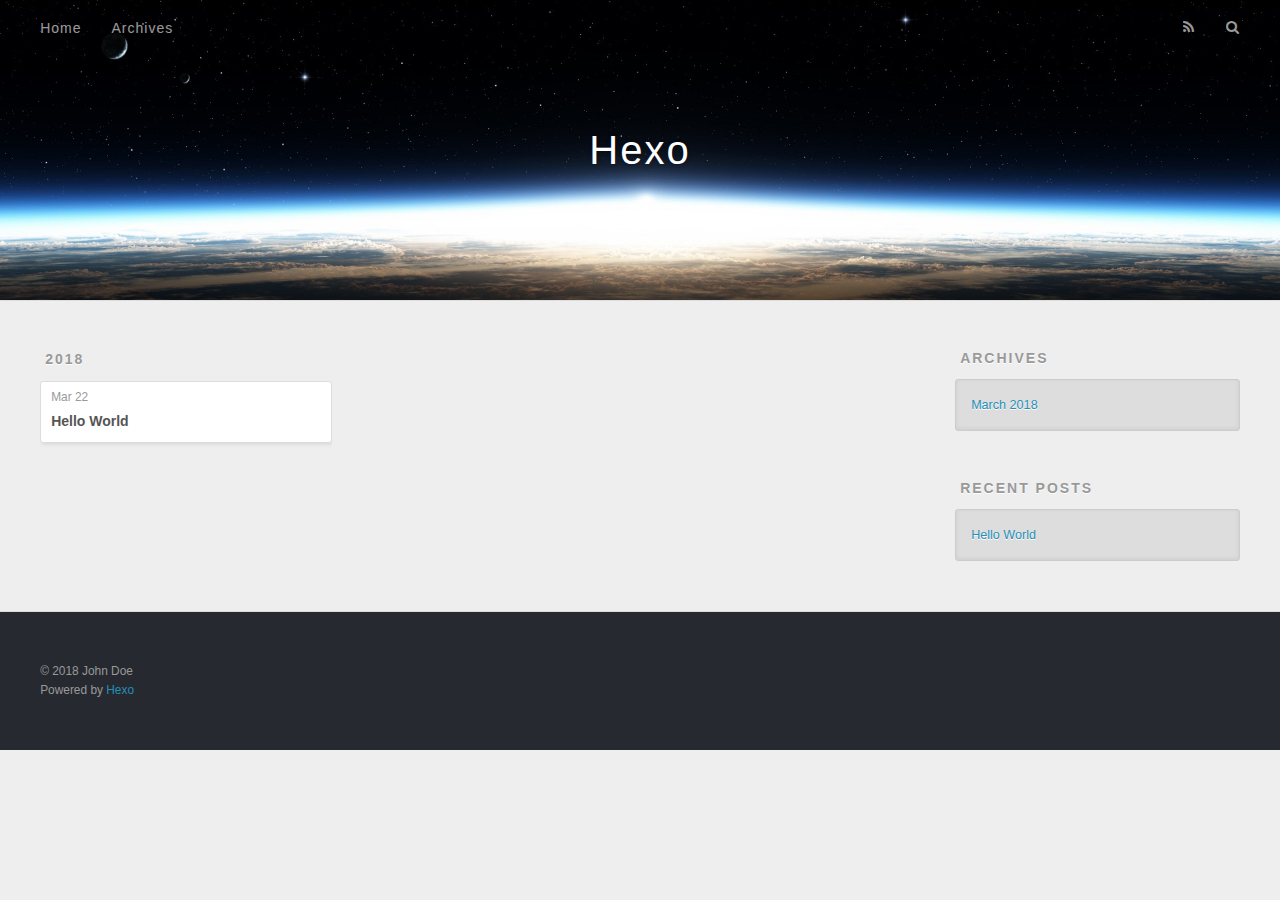
==== archives/index.html @ 66ad1764 "Site updated: 2018-03-22 21:27:44" ====
<!DOCTYPE html>
<html>
<head>
  <meta charset="utf-8">
  
  <title>Archives | Hexo</title>
  <meta name="viewport" content="width=device-width, initial-scale=1, maximum-scale=1">
  <meta property="og:type" content="website">
<meta property="og:title" content="Hexo">
<meta property="og:url" content="http://yoursite.com/archives/index.html">
<meta property="og:site_name" content="Hexo">
<meta name="twitter:card" content="summary">
<meta name="twitter:title" content="Hexo">
  
    <link rel="alternate" href="/atom.xml" title="Hexo" type="application/atom+xml">
  
  
    <link rel="icon" href="/favicon.png">
  
  
    <link href="//fonts.googleapis.com/css?family=Source+Code+Pro" rel="stylesheet" type="text/css">
  
  <link rel="stylesheet" href="/css/style.css">
  

</head>

<body>
  <div id="container">
    <div id="wrap">
      <header id="header">
  <div id="banner"></div>
  <div id="header-outer" class="outer">
    <div id="header-title" class="inner">
      <h1 id="logo-wrap">
        <a href="/" id="logo">Hexo</a>
      </h1>
      
    </div>
    <div id="header-inner" class="inner">
      <nav id="main-nav">
        <a id="main-nav-toggle" class="nav-icon"></a>
        
          <a class="main-nav-link" href="/">Home</a>
        
          <a class="main-nav-link" href="/archives">Archives</a>
        
      </nav>
      <nav id="sub-nav">
        
          <a id="nav-rss-link" class="nav-icon" href="/atom.xml" title="RSS Feed"></a>
        
        <a id="nav-search-btn" class="nav-icon" title="Search"></a>
      </nav>
      <div id="search-form-wrap">
        <form action="//google.com/search" method="get" accept-charset="UTF-8" class="search-form"><input type="search" name="q" class="search-form-input" placeholder="Search"><button type="submit" class="search-form-submit">&#xF002;</button><input type="hidden" name="sitesearch" value="http://yoursite.com"></form>
      </div>
    </div>
  </div>
</header>
      <div class="outer">
        <section id="main">
  
  
    
    
      
      
      <section class="archives-wrap">
        <div class="archive-year-wrap">
          <a href="/archives/2018" class="archive-year">2018</a>
        </div>
        <div class="archives">
    
    <article class="archive-article archive-type-post">
  <div class="archive-article-inner">
    <header class="archive-article-header">
      <a href="/2018/03/22/hello-world/" class="archive-article-date">
  <time datetime="2018-03-22T13:21:29.000Z" itemprop="datePublished">Mar 22</time>
</a>
      
  
    <h1 itemprop="name">
      <a class="archive-article-title" href="/2018/03/22/hello-world/">Hello World</a>
    </h1>
  

    </header>
  </div>
</article>
  
  
    </div></section>
  

</section>
        
          <aside id="sidebar">
  
    

  
    

  
    
  
    
  <div class="widget-wrap">
    <h3 class="widget-title">Archives</h3>
    <div class="widget">
      <ul class="archive-list"><li class="archive-list-item"><a class="archive-list-link" href="/archives/2018/03/">March 2018</a></li></ul>
    </div>
  </div>


  
    
  <div class="widget-wrap">
    <h3 class="widget-title">Recent Posts</h3>
    <div class="widget">
      <ul>
        
          <li>
            <a href="/2018/03/22/hello-world/">Hello World</a>
          </li>
        
      </ul>
    </div>
  </div>

  
</aside>
        
      </div>
      <footer id="footer">
  
  <div class="outer">
    <div id="footer-info" class="inner">
      &copy; 2018 John Doe<br>
      Powered by <a href="http://hexo.io/" target="_blank">Hexo</a>
    </div>
  </div>
</footer>
    </div>
    <nav id="mobile-nav">
  
    <a href="/" class="mobile-nav-link">Home</a>
  
    <a href="/archives" class="mobile-nav-link">Archives</a>
  
</nav>
    

<script src="//ajax.googleapis.com/ajax/libs/jquery/2.0.3/jquery.min.js"></script>


  <link rel="stylesheet" href="/fancybox/jquery.fancybox.css">
  <script src="/fancybox/jquery.fancybox.pack.js"></script>


<script src="/js/script.js"></script>

  </div>
</body>
</html>
---- css/style.css ----
body {
  width: 100%;
}
body:before,
body:after {
  content: "";
  display: table;
}
body:after {
  clear: both;
}
html,
body,
div,
span,
applet,
object,
iframe,
h1,
h2,
h3,
h4,
h5,
h6,
p,
blockquote,
pre,
a,
abbr,
acronym,
address,
big,
cite,
code,
del,
dfn,
em,
img,
ins,
kbd,
q,
s,
samp,
small,
strike,
strong,
sub,
sup,
tt,
var,
dl,
dt,
dd,
ol,
ul,
li,
fieldset,
form,
label,
legend,
table,
caption,
tbody,
tfoot,
thead,
tr,
th,
td {
  margin: 0;
  padding: 0;
  border: 0;
  outline: 0;
  font-weight: inherit;
  font-style: inherit;
  font-family: inherit;
  font-size: 100%;
  vertical-align: baseline;
}
body {
  line-height: 1;
  color: #000;
  background: #fff;
}
ol,
ul {
  list-style: none;
}
table {
  border-collapse: separate;
  border-spacing: 0;
  vertical-align: middle;
}
caption,
th,
td {
  text-align: left;
  font-weight: normal;
  vertical-align: middle;
}
a img {
  border: none;
}
input,
button {
  margin: 0;
  padding: 0;
}
input::-moz-focus-inner,
button::-moz-focus-inner {
  border: 0;
  padding: 0;
}
@font-face {
  font-family: FontAwesome;
  font-style: normal;
  font-weight: normal;
  src: url("fonts/fontawesome-webfont.eot?v=#4.0.3");
  src: url("fonts/fontawesome-webfont.eot?#iefix&v=#4.0.3") format("embedded-opentype"), url("fonts/fontawesome-webfont.woff?v=#4.0.3") format("woff"), url("fonts/fontawesome-webfont.ttf?v=#4.0.3") format("truetype"), url("fonts/fontawesome-webfont.svg#fontawesomeregular?v=#4.0.3") format("svg");
}
html,
body,
#container {
  height: 100%;
}
body {
  background: #eee;
  font: 14px "Helvetica Neue", Helvetica, Arial, sans-serif;
  -webkit-text-size-adjust: 100%;
}
.outer {
  max-width: 1220px;
  margin: 0 auto;
  padding: 0 20px;
}
.outer:before,
.outer:after {
  content: "";
  display: table;
}
.outer:after {
  clear: both;
}
.inner {
  display: inline;
  float: left;
  width: 98.33333333333333%;
  margin: 0 0.833333333333333%;
}
.left,
.alignleft {
  float: left;
}
.right,
.alignright {
  float: right;
}
.clear {
  clear: both;
}
#container {
  position: relative;
}
.mobile-nav-on {
  overflow: hidden;
}
#wrap {
  height: 100%;
  width: 100%;
  position: absolute;
  top: 0;
  left: 0;
  -webkit-transition: 0.2s ease-out;
  -moz-transition: 0.2s ease-out;
  -ms-transition: 0.2s ease-out;
  transition: 0.2s ease-out;
  z-index: 1;
  background: #eee;
}
.mobile-nav-on #wrap {
  left: 280px;
}
@media screen and (min-width: 768px) {
  #main {
    display: inline;
    float: left;
    width: 73.33333333333333%;
    margin: 0 0.833333333333333%;
  }
}
.article-date,
.article-category-link,
.archive-year,
.widget-title {
  text-decoration: none;
  text-transform: uppercase;
  letter-spacing: 2px;
  color: #999;
  margin-bottom: 1em;
  margin-left: 5px;
  line-height: 1em;
  text-shadow: 0 1px #fff;
  font-weight: bold;
}
.article-inner,
.archive-article-inner {
  background: #fff;
  -webkit-box-shadow: 1px 2px 3px #ddd;
  box-shadow: 1px 2px 3px #ddd;
  border: 1px solid #ddd;
  border-radius: 3px;
}
.article-entry h1,
.widget h1 {
  font-size: 2em;
}
.article-entry h2,
.widget h2 {
  font-size: 1.5em;
}
.article-entry h3,
.widget h3 {
  font-size: 1.3em;
}
.article-entry h4,
.widget h4 {
  font-size: 1.2em;
}
.article-entry h5,
.widget h5 {
  font-size: 1em;
}
.article-entry h6,
.widget h6 {
  font-size: 1em;
  color: #999;
}
.article-entry hr,
.widget hr {
  border: 1px dashed #ddd;
}
.article-entry strong,
.widget strong {
  font-weight: bold;
}
.article-entry em,
.widget em,
.article-entry cite,
.widget cite {
  font-style: italic;
}
.article-entry sup,
.widget sup,
.article-entry sub,
.widget sub {
  font-size: 0.75em;
  line-height: 0;
  position: relative;
  vertical-align: baseline;
}
.article-entry sup,
.widget sup {
  top: -0.5em;
}
.article-entry sub,
.widget sub {
  bottom: -0.2em;
}
.article-entry small,
.widget small {
  font-size: 0.85em;
}
.article-entry acronym,
.widget acronym,
.article-entry abbr,
.widget abbr {
  border-bottom: 1px dotted;
}
.article-entry ul,
.widget ul,
.article-entry ol,
.widget ol,
.article-entry dl,
.widget dl {
  margin: 0 20px;
  line-height: 1.6em;
}
.article-entry ul ul,
.widget ul ul,
.article-entry ol ul,
.widget ol ul,
.article-entry ul ol,
.widget ul ol,
.article-entry ol ol,
.widget ol ol {
  margin-top: 0;
  margin-bottom: 0;
}
.article-entry ul,
.widget ul {
  list-style: disc;
}
.article-entry ol,
.widget ol {
  list-style: decimal;
}
.article-entry dt,
.widget dt {
  font-weight: bold;
}
#header {
  height: 300px;
  position: relative;
  border-bottom: 1px solid #ddd;
}
#header:before,
#header:after {
  content: "";
  position: absolute;
  left: 0;
  right: 0;
  height: 40px;
}
#header:before {
  top: 0;
  background: -webkit-linear-gradient(rgba(0,0,0,0.2), transparent);
  background: -moz-linear-gradient(rgba(0,0,0,0.2), transparent);
  background: -ms-linear-gradient(rgba(0,0,0,0.2), transparent);
  background: linear-gradient(rgba(0,0,0,0.2), transparent);
}
#header:after {
  bottom: 0;
  background: -webkit-linear-gradient(transparent, rgba(0,0,0,0.2));
  background: -moz-linear-gradient(transparent, rgba(0,0,0,0.2));
  background: -ms-linear-gradient(transparent, rgba(0,0,0,0.2));
  background: linear-gradient(transparent, rgba(0,0,0,0.2));
}
#header-outer {
  height: 100%;
  position: relative;
}
#header-inner {
  position: relative;
  overflow: hidden;
}
#banner {
  position: absolute;
  top: 0;
  left: 0;
  width: 100%;
  height: 100%;
  background: url("images/banner.jpg") center #000;
  -webkit-background-size: cover;
  -moz-background-size: cover;
  background-size: cover;
  z-index: -1;
}
#header-title {
  text-align: center;
  height: 40px;
  position: absolute;
  top: 50%;
  left: 0;
  margin-top: -20px;
}
#logo,
#subtitle {
  text-decoration: none;
  color: #fff;
  font-weight: 300;
  text-shadow: 0 1px 4px rgba(0,0,0,0.3);
}
#logo {
  font-size: 40px;
  line-height: 40px;
  letter-spacing: 2px;
}
#subtitle {
  font-size: 16px;
  line-height: 16px;
  letter-spacing: 1px;
}
#subtitle-wrap {
  margin-top: 16px;
}
#main-nav {
  float: left;
  margin-left: -15px;
}
.nav-icon,
.main-nav-link {
  float: left;
  color: #fff;
  opacity: 0.6;
  text-decoration: none;
  text-shadow: 0 1px rgba(0,0,0,0.2);
  -webkit-transition: opacity 0.2s;
  -moz-transition: opacity 0.2s;
  -ms-transition: opacity 0.2s;
  transition: opacity 0.2s;
  display: block;
  padding: 20px 15px;
}
.nav-icon:hover,
.main-nav-link:hover {
  opacity: 1;
}
.nav-icon {
  font-family: FontAwesome;
  text-align: center;
  font-size: 14px;
  width: 14px;
  height: 14px;
  padding: 20px 15px;
  position: relative;
  cursor: pointer;
}
.main-nav-link {
  font-weight: 300;
  letter-spacing: 1px;
}
@media screen and (max-width: 479px) {
  .main-nav-link {
    display: none;
  }
}
#main-nav-toggle {
  display: none;
}
#main-nav-toggle:before {
  content: "\f0c9";
}
@media screen and (max-width: 479px) {
  #main-nav-toggle {
    display: block;
  }
}
#sub-nav {
  float: right;
  margin-right: -15px;
}
#nav-rss-link:before {
  content: "\f09e";
}
#nav-search-btn:before {
  content: "\f002";
}
#search-form-wrap {
  position: absolute;
  top: 15px;
  width: 150px;
  height: 30px;
  right: -150px;
  opacity: 0;
  -webkit-transition: 0.2s ease-out;
  -moz-transition: 0.2s ease-out;
  -ms-transition: 0.2s ease-out;
  transition: 0.2s ease-out;
}
#search-form-wrap.on {
  opacity: 1;
  right: 0;
}
@media screen and (max-width: 479px) {
  #search-form-wrap {
    width: 100%;
    right: -100%;
  }
}
.search-form {
  position: absolute;
  top: 0;
  left: 0;
  right: 0;
  background: #fff;
  padding: 5px 15px;
  border-radius: 15px;
  -webkit-box-shadow: 0 0 10px rgba(0,0,0,0.3);
  box-shadow: 0 0 10px rgba(0,0,0,0.3);
}
.search-form-input {
  border: none;
  background: none;
  color: #555;
  width: 100%;
  font: 13px "Helvetica Neue", Helvetica, Arial, sans-serif;
  outline: none;
}
.search-form-input::-webkit-search-results-decoration,
.search-form-input::-webkit-search-cancel-button {
  -webkit-appearance: none;
}
.search-form-submit {
  position: absolute;
  top: 50%;
  right: 10px;
  margin-top: -7px;
  font: 13px FontAwesome;
  border: none;
  background: none;
  color: #bbb;
  cursor: pointer;
}
.search-form-submit:hover,
.search-form-submit:focus {
  color: #777;
}
.article {
  margin: 50px 0;
}
.article-inner {
  overflow: hidden;
}
.article-meta:before,
.article-meta:after {
  content: "";
  display: table;
}
.article-meta:after {
  clear: both;
}
.article-date {
  float: left;
}
.article-category {
  float: left;
  line-height: 1em;
  color: #ccc;
  text-shadow: 0 1px #fff;
  margin-left: 8px;
}
.article-category:before {
  content: "\2022";
}
.article-category-link {
  margin: 0 12px 1em;
}
.article-header {
  padding: 20px 20px 0;
}
.article-title {
  text-decoration: none;
  font-size: 2em;
  font-weight: bold;
  color: #555;
  line-height: 1.1em;
  -webkit-transition: color 0.2s;
  -moz-transition: color 0.2s;
  -ms-transition: color 0.2s;
  transition: color 0.2s;
}
a.article-title:hover {
  color: #258fb8;
}
.article-entry {
  color: #555;
  padding: 0 20px;
}
.article-entry:before,
.article-entry:after {
  content: "";
  display: table;
}
.article-entry:after {
  clear: both;
}
.article-entry p,
.article-entry table {
  line-height: 1.6em;
  margin: 1.6em 0;
}
.article-entry h1,
.article-entry h2,
.article-entry h3,
.article-entry h4,
.article-entry h5,
.article-entry h6 {
  font-weight: bold;
}
.article-entry h1,
.article-entry h2,
.article-entry h3,
.article-entry h4,
.article-entry h5,
.article-entry h6 {
  line-height: 1.1em;
  margin: 1.1em 0;
}
.article-entry a {
  color: #258fb8;
  text-decoration: none;
}
.article-entry a:hover {
  text-decoration: underline;
}
.article-entry ul,
.article-entry ol,
.article-entry dl {
  margin-top: 1.6em;
  margin-bottom: 1.6em;
}
.article-entry img,
.article-entry video {
  max-width: 100%;
  height: auto;
  display: block;
  margin: auto;
}
.article-entry iframe {
  border: none;
}
.article-entry table {
  width: 100%;
  border-collapse: collapse;
  border-spacing: 0;
}
.article-entry th {
  font-weight: bold;
  border-bottom: 3px solid #ddd;
  padding-bottom: 0.5em;
}
.article-entry td {
  border-bottom: 1px solid #ddd;
  padding: 10px 0;
}
.article-entry blockquote {
  font-family: Georgia, "Times New Roman", serif;
  font-size: 1.4em;
  margin: 1.6em 20px;
  text-align: center;
}
.article-entry blockquote footer {
  font-size: 14px;
  margin: 1.6em 0;
  font-family: "Helvetica Neue", Helvetica, Arial, sans-serif;
}
.article-entry blockquote footer cite:before {
  content: "—";
  padding: 0 0.5em;
}
.article-entry .pullquote {
  text-align: left;
  width: 45%;
  margin: 0;
}
.article-entry .pullquote.left {
  margin-left: 0.5em;
  margin-right: 1em;
}
.article-entry .pullquote.right {
  margin-right: 0.5em;
  margin-left: 1em;
}
.article-entry .caption {
  color: #999;
  display: block;
  font-size: 0.9em;
  margin-top: 0.5em;
  position: relative;
  text-align: center;
}
.article-entry .video-container {
  position: relative;
  padding-top: 56.25%;
  height: 0;
  overflow: hidden;
}
.article-entry .video-container iframe,
.article-entry .video-container object,
.article-entry .video-container embed {
  position: absolute;
  top: 0;
  left: 0;
  width: 100%;
  height: 100%;
  margin-top: 0;
}
.article-more-link a {
  display: inline-block;
  line-height: 1em;
  padding: 6px 15px;
  border-radius: 15px;
  background: #eee;
  color: #999;
  text-shadow: 0 1px #fff;
  text-decoration: none;
}
.article-more-link a:hover {
  background: #258fb8;
  color: #fff;
  text-decoration: none;
  text-shadow: 0 1px #1e7293;
}
.article-footer {
  font-size: 0.85em;
  line-height: 1.6em;
  border-top: 1px solid #ddd;
  padding-top: 1.6em;
  margin: 0 20px 20px;
}
.article-footer:before,
.article-footer:after {
  content: "";
  display: table;
}
.article-footer:after {
  clear: both;
}
.article-footer a {
  color: #999;
  text-decoration: none;
}
.article-footer a:hover {
  color: #555;
}
.article-tag-list-item {
  float: left;
  margin-right: 10px;
}
.article-tag-list-link:before {
  content: "#";
}
.article-comment-link {
  float: right;
}
.article-comment-link:before {
  content: "\f075";
  font-family: FontAwesome;
  padding-right: 8px;
}
.article-share-link {
  cursor: pointer;
  float: right;
  margin-left: 20px;
}
.article-share-link:before {
  content: "\f064";
  font-family: FontAwesome;
  padding-right: 6px;
}
#article-nav {
  position: relative;
}
#article-nav:before,
#article-nav:after {
  content: "";
  display: table;
}
#article-nav:after {
  clear: both;
}
@media screen and (min-width: 768px) {
  #article-nav {
    margin: 50px 0;
  }
  #article-nav:before {
    width: 8px;
    height: 8px;
    position: absolute;
    top: 50%;
    left: 50%;
    margin-top: -4px;
    margin-left: -4px;
    content: "";
    border-radius: 50%;
    background: #ddd;
    -webkit-box-shadow: 0 1px 2px #fff;
    box-shadow: 0 1px 2px #fff;
  }
}
.article-nav-link-wrap {
  text-decoration: none;
  text-shadow: 0 1px #fff;
  color: #999;
  -webkit-box-sizing: border-box;
  -moz-box-sizing: border-box;
  box-sizing: border-box;
  margin-top: 50px;
  text-align: center;
  display: block;
}
.article-nav-link-wrap:hover {
  color: #555;
}
@media screen and (min-width: 768px) {
  .article-nav-link-wrap {
    width: 50%;
    margin-top: 0;
  }
}
@media screen and (min-width: 768px) {
  #article-nav-newer {
    float: left;
    text-align: right;
    padding-right: 20px;
  }
}
@media screen and (min-width: 768px) {
  #article-nav-older {
    float: right;
    text-align: left;
    padding-left: 20px;
  }
}
.article-nav-caption {
  text-transform: uppercase;
  letter-spacing: 2px;
  color: #ddd;
  line-height: 1em;
  font-weight: bold;
}
#article-nav-newer .article-nav-caption {
  margin-right: -2px;
}
.article-nav-title {
  font-size: 0.85em;
  line-height: 1.6em;
  margin-top: 0.5em;
}
.article-share-box {
  position: absolute;
  display: none;
  background: #fff;
  -webkit-box-shadow: 1px 2px 10px rgba(0,0,0,0.2);
  box-shadow: 1px 2px 10px rgba(0,0,0,0.2);
  border-radius: 3px;
  margin-left: -145px;
  overflow: hidden;
  z-index: 1;
}
.article-share-box.on {
  display: block;
}
.article-share-input {
  width: 100%;
  background: none;
  -webkit-box-sizing: border-box;
  -moz-box-sizing: border-box;
  box-sizing: border-box;
  font: 14px "Helvetica Neue", Helvetica, Arial, sans-serif;
  padding: 0 15px;
  color: #555;
  outline: none;
  border: 1px solid #ddd;
  border-radius: 3px 3px 0 0;
  height: 36px;
  line-height: 36px;
}
.article-share-links {
  background: #eee;
}
.article-share-links:before,
.article-share-links:after {
  content: "";
  display: table;
}
.article-share-links:after {
  clear: both;
}
.article-share-twitter,
.article-share-facebook,
.article-share-pinterest,
.article-share-google {
  width: 50px;
  height: 36px;
  display: block;
  float: left;
  position: relative;
  color: #999;
  text-shadow: 0 1px #fff;
}
.article-share-twitter:before,
.article-share-facebook:before,
.article-share-pinterest:before,
.article-share-google:before {
  font-size: 20px;
  font-family: FontAwesome;
  width: 20px;
  height: 20px;
  position: absolute;
  top: 50%;
  left: 50%;
  margin-top: -10px;
  margin-left: -10px;
  text-align: center;
}
.article-share-twitter:hover,
.article-share-facebook:hover,
.article-share-pinterest:hover,
.article-share-google:hover {
  color: #fff;
}
.article-share-twitter:before {
  content: "\f099";
}
.article-share-twitter:hover {
  background: #00aced;
  text-shadow: 0 1px #008abe;
}
.article-share-facebook:before {
  content: "\f09a";
}
.article-share-facebook:hover {
  background: #3b5998;
  text-shadow: 0 1px #2f477a;
}
.article-share-pinterest:before {
  content: "\f0d2";
}
.article-share-pinterest:hover {
  background: #cb2027;
  text-shadow: 0 1px #a21a1f;
}
.article-share-google:before {
  content: "\f0d5";
}
.article-share-google:hover {
  background: #dd4b39;
  text-shadow: 0 1px #be3221;
}
.article-gallery {
  background: #000;
  position: relative;
}
.article-gallery-photos {
  position: relative;
  overflow: hidden;
}
.article-gallery-img {
  display: none;
  max-width: 100%;
}
.article-gallery-img:first-child {
  display: block;
}
.article-gallery-img.loaded {
  position: absolute;
  display: block;
}
.article-gallery-img img {
  display: block;
  max-width: 100%;
  margin: 0 auto;
}
#comments {
  background: #fff;
  -webkit-box-shadow: 1px 2px 3px #ddd;
  box-shadow: 1px 2px 3px #ddd;
  padding: 20px;
  border: 1px solid #ddd;
  border-radius: 3px;
  margin: 50px 0;
}
#comments a {
  color: #258fb8;
}
.archives-wrap {
  margin: 50px 0;
}
.archives:before,
.archives:after {
  content: "";
  display: table;
}
.archives:after {
  clear: both;
}
.archive-year-wrap {
  margin-bottom: 1em;
}
.archives {
  -webkit-column-gap: 10px;
  -moz-column-gap: 10px;
  column-gap: 10px;
}
@media screen and (min-width: 480px) and (max-width: 767px) {
  .archives {
    -webkit-column-count: 2;
    -moz-column-count: 2;
    column-count: 2;
  }
}
@media screen and (min-width: 768px) {
  .archives {
    -webkit-column-count: 3;
    -moz-column-count: 3;
    column-count: 3;
  }
}
.archive-article {
  -webkit-column-break-inside: avoid;
  page-break-inside: avoid;
  overflow: hidden;
  break-inside: avoid-column;
}
.archive-article-inner {
  padding: 10px;
  margin-bottom: 15px;
}
.archive-article-title {
  text-decoration: none;
  font-weight: bold;
  color: #555;
  -webkit-transition: color 0.2s;
  -moz-transition: color 0.2s;
  -ms-transition: color 0.2s;
  transition: color 0.2s;
  line-height: 1.6em;
}
.archive-article-title:hover {
  color: #258fb8;
}
.archive-article-footer {
  margin-top: 1em;
}
.archive-article-date {
  color: #999;
  text-decoration: none;
  font-size: 0.85em;
  line-height: 1em;
  margin-bottom: 0.5em;
  display: block;
}
#page-nav {
  margin: 50px auto;
  background: #fff;
  -webkit-box-shadow: 1px 2px 3px #ddd;
  box-shadow: 1px 2px 3px #ddd;
  border: 1px solid #ddd;
  border-radius: 3px;
  text-align: center;
  color: #999;
  overflow: hidden;
}
#page-nav:before,
#page-nav:after {
  content: "";
  display: table;
}
#page-nav:after {
  clear: both;
}
#page-nav a,
#page-nav span {
  padding: 10px 20px;
  line-height: 1;
  height: 2ex;
}
#page-nav a {
  color: #999;
  text-decoration: none;
}
#page-nav a:hover {
  background: #999;
  color: #fff;
}
#page-nav .prev {
  float: left;
}
#page-nav .next {
  float: right;
}
#page-nav .page-number {
  display: inline-block;
}
@media screen and (max-width: 479px) {
  #page-nav .page-number {
    display: none;
  }
}
#page-nav .current {
  color: #555;
  font-weight: bold;
}
#page-nav .space {
  color: #ddd;
}
#footer {
  background: #262a30;
  padding: 50px 0;
  border-top: 1px solid #ddd;
  color: #999;
}
#footer a {
  color: #258fb8;
  text-decoration: none;
}
#footer a:hover {
  text-decoration: underline;
}
#footer-info {
  line-height: 1.6em;
  font-size: 0.85em;
}
.article-entry pre,
.article-entry .highlight {
  background: #2d2d2d;
  margin: 0 -20px;
  padding: 15px 20px;
  border-style: solid;
  border-color: #ddd;
  border-width: 1px 0;
  overflow: auto;
  color: #ccc;
  line-height: 22.400000000000002px;
}
.article-entry .highlight .gutter pre,
.article-entry .gist .gist-file .gist-data .line-numbers {
  color: #666;
  font-size: 0.85em;
}
.article-entry pre,
.article-entry code {
  font-family: "Source Code Pro", Consolas, Monaco, Menlo, Consolas, monospace;
}
.article-entry code {
  background: #eee;
  text-shadow: 0 1px #fff;
  padding: 0 0.3em;
}
.article-entry pre code {
  background: none;
  text-shadow: none;
  padding: 0;
}
.article-entry .highlight pre {
  border: none;
  margin: 0;
  padding: 0;
}
.article-entry .highlight table {
  margin: 0;
  width: auto;
}
.article-entry .highlight td {
  border: none;
  padding: 0;
}
.article-entry .highlight figcaption {
  font-size: 0.85em;
  color: #999;
  line-height: 1em;
  margin-bottom: 1em;
}
.article-entry .highlight figcaption:before,
.article-entry .highlight figcaption:after {
  content: "";
  display: table;
}
.article-entry .highlight figcaption:after {
  clear: both;
}
.article-entry .highlight figcaption a {
  float: right;
}
.article-entry .highlight .gutter pre {
  text-align: right;
  padding-right: 20px;
}
.article-entry .highlight .line {
  height: 22.400000000000002px;
}
.article-entry .highlight .line.marked {
  background: #515151;
}
.article-entry .gist {
  margin: 0 -20px;
  border-style: solid;
  border-color: #ddd;
  border-width: 1px 0;
  background: #2d2d2d;
  padding: 15px 20px 15px 0;
}
.article-entry .gist .gist-file {
  border: none;
  font-family: "Source Code Pro", Consolas, Monaco, Menlo, Consolas, monospace;
  margin: 0;
}
.article-entry .gist .gist-file .gist-data {
  background: none;
  border: none;
}
.article-entry .gist .gist-file .gist-data .line-numbers {
  background: none;
  border: none;
  padding: 0 20px 0 0;
}
.article-entry .gist .gist-file .gist-data .line-data {
  padding: 0 !important;
}
.article-entry .gist .gist-file .highlight {
  margin: 0;
  padding: 0;
  border: none;
}
.article-entry .gist .gist-file .gist-meta {
  background: #2d2d2d;
  color: #999;
  font: 0.85em "Helvetica Neue", Helvetica, Arial, sans-serif;
  text-shadow: 0 0;
  padding: 0;
  margin-top: 1em;
  margin-left: 20px;
}
.article-entry .gist .gist-file .gist-meta a {
  color: #258fb8;
  font-weight: normal;
}
.article-entry .gist .gist-file .gist-meta a:hover {
  text-decoration: underline;
}
pre .comment,
pre .title {
  color: #999;
}
pre .variable,
pre .attribute,
pre .tag,
pre .regexp,
pre .ruby .constant,
pre .xml .tag .title,
pre .xml .pi,
pre .xml .doctype,
pre .html .doctype,
pre .css .id,
pre .css .class,
pre .css .pseudo {
  color: #f2777a;
}
pre .number,
pre .preprocessor,
pre .built_in,
pre .literal,
pre .params,
pre .constant {
  color: #f99157;
}
pre .class,
pre .ruby .class .title,
pre .css .rules .attribute {
  color: #9c9;
}
pre .string,
pre .value,
pre .inheritance,
pre .header,
pre .ruby .symbol,
pre .xml .cdata {
  color: #9c9;
}
pre .css .hexcolor {
  color: #6cc;
}
pre .function,
pre .python .decorator,
pre .python .title,
pre .ruby .function .title,
pre .ruby .title .keyword,
pre .perl .sub,
pre .javascript .title,
pre .coffeescript .title {
  color: #69c;
}
pre .keyword,
pre .javascript .function {
  color: #c9c;
}
@media screen and (max-width: 479px) {
  #mobile-nav {
    position: absolute;
    top: 0;
    left: 0;
    width: 280px;
    height: 100%;
    background: #191919;
    border-right: 1px solid #fff;
  }
}
@media screen and (max-width: 479px) {
  .mobile-nav-link {
    display: block;
    color: #999;
    text-decoration: none;
    padding: 15px 20px;
    font-weight: bold;
  }
  .mobile-nav-link:hover {
    color: #fff;
  }
}
@media screen and (min-width: 768px) {
  #sidebar {
    display: inline;
    float: left;
    width: 23.333333333333332%;
    margin: 0 0.833333333333333%;
  }
}
.widget-wrap {
  margin: 50px 0;
}
.widget {
  color: #777;
  text-shadow: 0 1px #fff;
  background: #ddd;
  -webkit-box-shadow: 0 -1px 4px #ccc inset;
  box-shadow: 0 -1px 4px #ccc inset;
  border: 1px solid #ccc;
  padding: 15px;
  border-radius: 3px;
}
.widget a {
  color: #258fb8;
  text-decoration: none;
}
.widget a:hover {
  text-decoration: underline;
}
.widget ul ul,
.widget ol ul,
.widget dl ul,
.widget ul ol,
.widget ol ol,
.widget dl ol,
.widget ul dl,
.widget ol dl,
.widget dl dl {
  margin-left: 15px;
  list-style: disc;
}
.widget {
  line-height: 1.6em;
  word-wrap: break-word;
  font-size: 0.9em;
}
.widget ul,
.widget ol {
  list-style: none;
  margin: 0;
}
.widget ul ul,
.widget ol ul,
.widget ul ol,
.widget ol ol {
  margin: 0 20px;
}
.widget ul ul,
.widget ol ul {
  list-style: disc;
}
.widget ul ol,
.widget ol ol {
  list-style: decimal;
}
.category-list-count,
.tag-list-count,
.archive-list-count {
  padding-left: 5px;
  color: #999;
  font-size: 0.85em;
}
.category-list-count:before,
.tag-list-count:before,
.archive-list-count:before {
  content: "(";
}
.category-list-count:after,
.tag-list-count:after,
.archive-list-count:after {
  content: ")";
}
.tagcloud a {
  margin-right: 5px;
  display: inline-block;
}
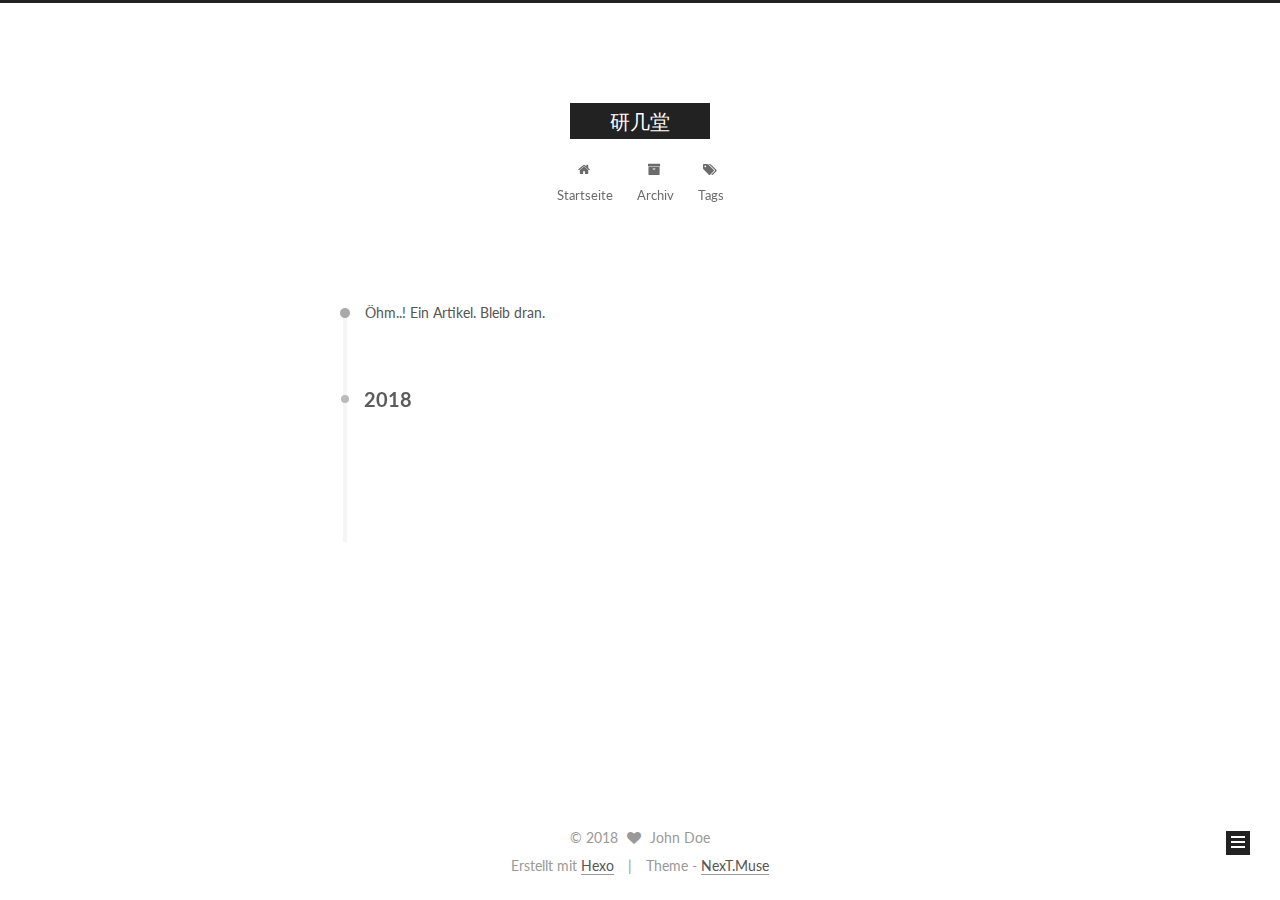
==== commit 1ae00656: "Site updated: 2018-03-23 16:45:57" ====
--- a/archives/index.html
+++ b/archives/index.html
@@ -1,166 +1,559 @@
 <!DOCTYPE html>
-<html>
+
+
+
+  
+
+
+<html class="theme-next muse use-motion" lang="">
 <head>
-  <meta charset="utf-8">
-  
-  <title>Archives | Hexo</title>
-  <meta name="viewport" content="width=device-width, initial-scale=1, maximum-scale=1">
-  <meta property="og:type" content="website">
-<meta property="og:title" content="Hexo">
+  <meta charset="UTF-8"/>
+<meta http-equiv="X-UA-Compatible" content="IE=edge" />
+<meta name="viewport" content="width=device-width, initial-scale=1, maximum-scale=1"/>
+<meta name="theme-color" content="#222">
+
+
+
+
+
+
+
+
+
+<meta http-equiv="Cache-Control" content="no-transform" />
+<meta http-equiv="Cache-Control" content="no-siteapp" />
+
+
+
+
+
+
+
+
+
+
+
+
+
+
+
+  
+  
+  <link href="/lib/fancybox/source/jquery.fancybox.css?v=2.1.5" rel="stylesheet" type="text/css" />
+
+
+
+
+  
+  
+  
+  
+
+  
+    
+    
+  
+
+  
+
+  
+
+  
+
+  
+
+  
+    
+    
+    <link href="//fonts.googleapis.com/css?family=Lato:300,300italic,400,400italic,700,700italic&subset=latin,latin-ext" rel="stylesheet" type="text/css">
+  
+
+
+
+
+
+
+<link href="/lib/font-awesome/css/font-awesome.min.css?v=4.6.2" rel="stylesheet" type="text/css" />
+
+<link href="/css/main.css?v=5.1.2" rel="stylesheet" type="text/css" />
+
+
+  <meta name="keywords" content="Hexo, NexT" />
+
+
+
+
+
+
+
+
+  <link rel="shortcut icon" type="image/x-icon" href="/favicon.ico?v=5.1.2" />
+
+
+
+
+
+
+<meta property="og:type" content="website">
+<meta property="og:title" content="研几堂">
 <meta property="og:url" content="http://yoursite.com/archives/index.html">
-<meta property="og:site_name" content="Hexo">
+<meta property="og:site_name" content="研几堂">
 <meta name="twitter:card" content="summary">
-<meta name="twitter:title" content="Hexo">
-  
-    <link rel="alternate" href="/atom.xml" title="Hexo" type="application/atom+xml">
-  
-  
-    <link rel="icon" href="/favicon.png">
-  
-  
-    <link href="//fonts.googleapis.com/css?family=Source+Code+Pro" rel="stylesheet" type="text/css">
-  
-  <link rel="stylesheet" href="/css/style.css">
-  
+<meta name="twitter:title" content="研几堂">
+
+
+
+<script type="text/javascript" id="hexo.configurations">
+  var NexT = window.NexT || {};
+  var CONFIG = {
+    root: '/',
+    scheme: 'Muse',
+    sidebar: {"position":"left","display":"post","offset":12,"offset_float":12,"b2t":false,"scrollpercent":false,"onmobile":false},
+    fancybox: true,
+    tabs: true,
+    motion: true,
+    duoshuo: {
+      userId: '0',
+      author: 'Author'
+    },
+    algolia: {
+      applicationID: '',
+      apiKey: '',
+      indexName: '',
+      hits: {"per_page":10},
+      labels: {"input_placeholder":"Search for Posts","hits_empty":"We didn't find any results for the search: ${query}","hits_stats":"${hits} results found in ${time} ms"}
+    }
+  };
+</script>
+
+
+
+  <link rel="canonical" href="http://yoursite.com/archives/"/>
+
+
+
+
+
+  <title>Archiv | 研几堂</title>
+  
+
+
+
+
+
+
+
+
+
+
+
+
+
 
 </head>
 
-<body>
-  <div id="container">
-    <div id="wrap">
-      <header id="header">
-  <div id="banner"></div>
-  <div id="header-outer" class="outer">
-    <div id="header-title" class="inner">
-      <h1 id="logo-wrap">
-        <a href="/" id="logo">Hexo</a>
-      </h1>
-      
+<body itemscope itemtype="http://schema.org/WebPage" lang="">
+
+  
+  
+    
+  
+
+  <div class="container sidebar-position-left  page-archive  ">
+    <div class="headband"></div>
+
+    <header id="header" class="header" itemscope itemtype="http://schema.org/WPHeader">
+      <div class="header-inner"><div class="site-brand-wrapper">
+  <div class="site-meta ">
+    
+
+    <div class="custom-logo-site-title">
+      <a href="/"  class="brand" rel="start">
+        <span class="logo-line-before"><i></i></span>
+        <span class="site-title">研几堂</span>
+        <span class="logo-line-after"><i></i></span>
+      </a>
     </div>
-    <div id="header-inner" class="inner">
-      <nav id="main-nav">
-        <a id="main-nav-toggle" class="nav-icon"></a>
-        
-          <a class="main-nav-link" href="/">Home</a>
-        
-          <a class="main-nav-link" href="/archives">Archives</a>
-        
-      </nav>
-      <nav id="sub-nav">
-        
-          <a id="nav-rss-link" class="nav-icon" href="/atom.xml" title="RSS Feed"></a>
-        
-        <a id="nav-search-btn" class="nav-icon" title="Search"></a>
-      </nav>
-      <div id="search-form-wrap">
-        <form action="//google.com/search" method="get" accept-charset="UTF-8" class="search-form"><input type="search" name="q" class="search-form-input" placeholder="Search"><button type="submit" class="search-form-submit">&#xF002;</button><input type="hidden" name="sitesearch" value="http://yoursite.com"></form>
+      
+        <p class="site-subtitle"></p>
+      
+  </div>
+
+  <div class="site-nav-toggle">
+    <button>
+      <span class="btn-bar"></span>
+      <span class="btn-bar"></span>
+      <span class="btn-bar"></span>
+    </button>
+  </div>
+</div>
+
+<nav class="site-nav">
+  
+
+  
+    <ul id="menu" class="menu">
+      
+        
+        <li class="menu-item menu-item-home">
+          <a href="/" rel="section">
+            
+              <i class="menu-item-icon fa fa-fw fa-home"></i> <br />
+            
+            Startseite
+          </a>
+        </li>
+      
+        
+        <li class="menu-item menu-item-archives">
+          <a href="/archives/" rel="section">
+            
+              <i class="menu-item-icon fa fa-fw fa-archive"></i> <br />
+            
+            Archiv
+          </a>
+        </li>
+      
+        
+        <li class="menu-item menu-item-tags">
+          <a href="/tags/" rel="section">
+            
+              <i class="menu-item-icon fa fa-fw fa-tags"></i> <br />
+            
+            Tags
+          </a>
+        </li>
+      
+
+      
+    </ul>
+  
+
+  
+</nav>
+
+
+
+ </div>
+    </header>
+
+    <main id="main" class="main">
+      <div class="main-inner">
+        <div class="content-wrap">
+          <div id="content" class="content">
+            
+
+  
+  
+  
+  <div class="post-block archive">
+    <div id="posts" class="posts-collapse">
+      <span class="archive-move-on"></span>
+
+      <span class="archive-page-counter">
+        
+        
+        
+          
+        
+        Öhm..! Ein Artikel. Bleib dran.
+      </span>
+
+      
+
+        
+        
+        
+
+        
+          
+          <div class="collection-title">
+            <h2 class="archive-year motion-element" id="archive-year-2018">2018</h2>
+          </div>
+        
+        
+
+        
+
+  <article class="post post-type-normal" itemscope itemtype="http://schema.org/Article">
+    <header class="post-header">
+
+      <h2 class="post-title">
+        
+            <a class="post-title-link" href="/2018/03/22/hello-world/" itemprop="url">
+              
+                <span itemprop="name">Hello World</span>
+              
+            </a>
+        
+      </h2>
+
+      <div class="post-meta">
+        <time class="post-time" itemprop="dateCreated"
+              datetime="2018-03-22T21:21:29+08:00"
+              content="2018-03-22" >
+          03-22
+        </time>
       </div>
+
+    </header>
+  </article>
+
+
+
+      
+
     </div>
   </div>
-</header>
-      <div class="outer">
-        <section id="main">
-  
-  
-    
-    
-      
-      
-      <section class="archives-wrap">
-        <div class="archive-year-wrap">
-          <a href="/archives/2018" class="archive-year">2018</a>
+  
+  
+  
+
+  
+
+
+
+          </div>
+          
+
+
+          
+
         </div>
-        <div class="archives">
-    
-    <article class="archive-article archive-type-post">
-  <div class="archive-article-inner">
-    <header class="archive-article-header">
-      <a href="/2018/03/22/hello-world/" class="archive-article-date">
-  <time datetime="2018-03-22T13:21:29.000Z" itemprop="datePublished">Mar 22</time>
-</a>
-      
-  
-    <h1 itemprop="name">
-      <a class="archive-article-title" href="/2018/03/22/hello-world/">Hello World</a>
-    </h1>
-  
-
-    </header>
-  </div>
-</article>
-  
-  
-    </div></section>
-  
-
-</section>
-        
-          <aside id="sidebar">
-  
-    
-
-  
-    
-
-  
-    
-  
-    
-  <div class="widget-wrap">
-    <h3 class="widget-title">Archives</h3>
-    <div class="widget">
-      <ul class="archive-list"><li class="archive-list-item"><a class="archive-list-link" href="/archives/2018/03/">March 2018</a></li></ul>
+        
+          
+  
+  <div class="sidebar-toggle">
+    <div class="sidebar-toggle-line-wrap">
+      <span class="sidebar-toggle-line sidebar-toggle-line-first"></span>
+      <span class="sidebar-toggle-line sidebar-toggle-line-middle"></span>
+      <span class="sidebar-toggle-line sidebar-toggle-line-last"></span>
     </div>
   </div>
 
-
-  
-    
-  <div class="widget-wrap">
-    <h3 class="widget-title">Recent Posts</h3>
-    <div class="widget">
-      <ul>
-        
-          <li>
-            <a href="/2018/03/22/hello-world/">Hello World</a>
-          </li>
-        
-      </ul>
+  <aside id="sidebar" class="sidebar">
+    
+    <div class="sidebar-inner">
+
+      
+
+      
+
+      <section class="site-overview sidebar-panel sidebar-panel-active">
+        <div class="site-author motion-element" itemprop="author" itemscope itemtype="http://schema.org/Person">
+          <img class="site-author-image" itemprop="image"
+               src="/images/avatar.gif"
+               alt="John Doe" />
+          <p class="site-author-name" itemprop="name">John Doe</p>
+           
+              <p class="site-description motion-element" itemprop="description"></p>
+          
+        </div>
+        <nav class="site-state motion-element">
+
+          
+            <div class="site-state-item site-state-posts">
+              <a href="/archives/">
+                <span class="site-state-item-count">1</span>
+                <span class="site-state-item-name">Artikel</span>
+              </a>
+            </div>
+          
+
+          
+
+          
+
+        </nav>
+
+        
+
+        <div class="links-of-author motion-element">
+          
+        </div>
+
+        
+        
+
+        
+        
+
+        
+
+
+      </section>
+
+      
+
+      
+
     </div>
+  </aside>
+
+
+        
+      </div>
+    </main>
+
+    <footer id="footer" class="footer">
+      <div class="footer-inner">
+        <div class="copyright" >
+  
+  &copy; 
+  <span itemprop="copyrightYear">2018</span>
+  <span class="with-love">
+    <i class="fa fa-heart"></i>
+  </span>
+  <span class="author" itemprop="copyrightHolder">John Doe</span>
+</div>
+
+
+<div class="powered-by">
+  Erstellt mit  <a class="theme-link" href="https://hexo.io">Hexo</a>
+</div>
+
+<div class="theme-info">
+  Theme -
+  <a class="theme-link" href="https://github.com/iissnan/hexo-theme-next">
+    NexT.Muse
+  </a>
+</div>
+
+
+        
+
+        
+      </div>
+    </footer>
+
+    
+      <div class="back-to-top">
+        <i class="fa fa-arrow-up"></i>
+        
+      </div>
+    
+
   </div>
 
   
-</aside>
-        
-      </div>
-      <footer id="footer">
-  
-  <div class="outer">
-    <div id="footer-info" class="inner">
-      &copy; 2018 John Doe<br>
-      Powered by <a href="http://hexo.io/" target="_blank">Hexo</a>
-    </div>
-  </div>
-</footer>
-    </div>
-    <nav id="mobile-nav">
-  
-    <a href="/" class="mobile-nav-link">Home</a>
-  
-    <a href="/archives" class="mobile-nav-link">Archives</a>
-  
-</nav>
-    
-
-<script src="//ajax.googleapis.com/ajax/libs/jquery/2.0.3/jquery.min.js"></script>
-
-
-  <link rel="stylesheet" href="/fancybox/jquery.fancybox.css">
-  <script src="/fancybox/jquery.fancybox.pack.js"></script>
-
-
-<script src="/js/script.js"></script>
-
-  </div>
+
+<script type="text/javascript">
+  if (Object.prototype.toString.call(window.Promise) !== '[object Function]') {
+    window.Promise = null;
+  }
+</script>
+
+
+
+
+
+
+
+
+
+  
+
+
+
+
+
+
+
+
+
+
+
+
+  
+  <script type="text/javascript" src="/lib/jquery/index.js?v=2.1.3"></script>
+
+  
+  <script type="text/javascript" src="/lib/fastclick/lib/fastclick.min.js?v=1.0.6"></script>
+
+  
+  <script type="text/javascript" src="/lib/jquery_lazyload/jquery.lazyload.js?v=1.9.7"></script>
+
+  
+  <script type="text/javascript" src="/lib/velocity/velocity.min.js?v=1.2.1"></script>
+
+  
+  <script type="text/javascript" src="/lib/velocity/velocity.ui.min.js?v=1.2.1"></script>
+
+  
+  <script type="text/javascript" src="/lib/fancybox/source/jquery.fancybox.pack.js?v=2.1.5"></script>
+
+
+  
+
+
+  <script type="text/javascript" src="/js/src/utils.js?v=5.1.2"></script>
+
+  <script type="text/javascript" src="/js/src/motion.js?v=5.1.2"></script>
+
+
+
+  
+  
+
+  
+  
+    <script type="text/javascript" id="motion.page.archive">
+      $('.archive-year').velocity('transition.slideLeftIn');
+    </script>
+  
+
+
+  
+
+
+  <script type="text/javascript" src="/js/src/bootstrap.js?v=5.1.2"></script>
+
+
+
+  
+
+
+  
+
+
+
+
+	
+
+
+
+
+
+  
+
+
+
+
+
+  
+
+
+
+
+
+
+  
+
+
+
+
+
+  
+
+  
+
+  
+
+  
+
+  
+
+  
+
 </body>
-</html>+</html>
--- a/css/main.css
+++ b/css/main.css
@@ -0,0 +1,2648 @@
+/* normalize.css v3.0.2 | MIT License | git.io/normalize */
+html {
+  font-family: sans-serif; /* 1 */
+  -ms-text-size-adjust: 100%; /* 2 */
+  -webkit-text-size-adjust: 100%; /* 2 */
+}
+body {
+  margin: 0;
+}
+article,
+aside,
+details,
+figcaption,
+figure,
+footer,
+header,
+hgroup,
+main,
+menu,
+nav,
+section,
+summary {
+  display: block;
+}
+audio,
+canvas,
+progress,
+video {
+  display: inline-block; /* 1 */
+  vertical-align: baseline; /* 2 */
+}
+audio:not([controls]) {
+  display: none;
+  height: 0;
+}
+[hidden],
+template {
+  display: none;
+}
+a {
+  background-color: transparent;
+}
+a:active,
+a:hover {
+  outline: 0;
+}
+abbr[title] {
+  border-bottom: 1px dotted;
+}
+b,
+strong {
+  font-weight: bold;
+}
+dfn {
+  font-style: italic;
+}
+h1 {
+  font-size: 2em;
+  margin: 0.67em 0;
+}
+mark {
+  background: #ff0;
+  color: #000;
+}
+small {
+  font-size: 80%;
+}
+sub,
+sup {
+  font-size: 75%;
+  line-height: 0;
+  position: relative;
+  vertical-align: baseline;
+}
+sup {
+  top: -0.5em;
+}
+sub {
+  bottom: -0.25em;
+}
+img {
+  border: 0;
+}
+svg:not(:root) {
+  overflow: hidden;
+}
+figure {
+  margin: 1em 40px;
+}
+hr {
+  -moz-box-sizing: content-box;
+  box-sizing: content-box;
+  height: 0;
+}
+pre {
+  overflow: auto;
+}
+code,
+kbd,
+pre,
+samp {
+  font-family: monospace, monospace;
+  font-size: 1em;
+}
+button,
+input,
+optgroup,
+select,
+textarea {
+  color: inherit; /* 1 */
+  font: inherit; /* 2 */
+  margin: 0; /* 3 */
+}
+button {
+  overflow: visible;
+}
+button,
+select {
+  text-transform: none;
+}
+button,
+html input[type="button"],
+input[type="reset"],
+input[type="submit"] {
+  -webkit-appearance: button; /* 2 */
+  cursor: pointer; /* 3 */
+}
+button[disabled],
+html input[disabled] {
+  cursor: default;
+}
+button::-moz-focus-inner,
+input::-moz-focus-inner {
+  border: 0;
+  padding: 0;
+}
+input {
+  line-height: normal;
+}
+input[type="checkbox"],
+input[type="radio"] {
+  box-sizing: border-box; /* 1 */
+  padding: 0; /* 2 */
+}
+input[type="number"]::-webkit-inner-spin-button,
+input[type="number"]::-webkit-outer-spin-button {
+  height: auto;
+}
+input[type="search"] {
+  -webkit-appearance: textfield; /* 1 */
+  -moz-box-sizing: content-box;
+  -webkit-box-sizing: content-box; /* 2 */
+  box-sizing: content-box;
+}
+input[type="search"]::-webkit-search-cancel-button,
+input[type="search"]::-webkit-search-decoration {
+  -webkit-appearance: none;
+}
+fieldset {
+  border: 1px solid #c0c0c0;
+  margin: 0 2px;
+  padding: 0.35em 0.625em 0.75em;
+}
+legend {
+  border: 0; /* 1 */
+  padding: 0; /* 2 */
+}
+textarea {
+  overflow: auto;
+}
+optgroup {
+  font-weight: bold;
+}
+table {
+  border-collapse: collapse;
+  border-spacing: 0;
+}
+td,
+th {
+  padding: 0;
+}
+::selection {
+  background: #262a30;
+  color: #fff;
+}
+body {
+  position: relative;
+  font-family: 'Lato', "PingFang SC", "Microsoft YaHei", sans-serif;
+  font-size: 14px;
+  line-height: 2;
+  color: #555;
+  background: #fff;
+}
+@media (max-width: 767px) {
+  body {
+    padding-right: 0 !important;
+  }
+}
+@media (min-width: 768px) and (max-width: 991px) {
+  body {
+    padding-right: 0 !important;
+  }
+}
+@media (min-width: 1600px) {
+  body {
+    font-size: 16px;
+  }
+}
+h1,
+h2,
+h3,
+h4,
+h5,
+h6 {
+  margin: 0;
+  padding: 0;
+  font-weight: bold;
+  line-height: 1.5;
+  font-family: 'Lato', "PingFang SC", "Microsoft YaHei", sans-serif;
+}
+h2,
+h3,
+h4,
+h5,
+h6 {
+  margin: 20px 0 15px;
+}
+h1 {
+  font-size: 22px;
+}
+@media (max-width: 767px) {
+  h1 {
+    font-size: 18px;
+  }
+}
+h2 {
+  font-size: 20px;
+}
+@media (max-width: 767px) {
+  h2 {
+    font-size: 16px;
+  }
+}
+h3 {
+  font-size: 18px;
+}
+@media (max-width: 767px) {
+  h3 {
+    font-size: 14px;
+  }
+}
+h4 {
+  font-size: 16px;
+}
+@media (max-width: 767px) {
+  h4 {
+    font-size: 12px;
+  }
+}
+h5 {
+  font-size: 14px;
+}
+@media (max-width: 767px) {
+  h5 {
+    font-size: 10px;
+  }
+}
+h6 {
+  font-size: 12px;
+}
+@media (max-width: 767px) {
+  h6 {
+    font-size: 8px;
+  }
+}
+p {
+  margin: 0 0 20px 0;
+}
+a {
+  color: #555;
+  text-decoration: none;
+  border-bottom: 1px solid #999;
+  word-wrap: break-word;
+}
+a:hover {
+  color: #222;
+  border-bottom-color: #222;
+}
+blockquote {
+  margin: 0;
+  padding: 0;
+}
+img {
+  display: block;
+  margin: auto;
+  max-width: 100%;
+  height: auto;
+}
+hr {
+  margin: 40px 0;
+  height: 3px;
+  border: none;
+  background-color: #ddd;
+  background-image: repeating-linear-gradient(-45deg, #fff, #fff 4px, transparent 4px, transparent 8px);
+}
+blockquote {
+  padding: 0 15px;
+  color: #666;
+  border-left: 4px solid #ddd;
+}
+blockquote cite::before {
+  content: "-";
+  padding: 0 5px;
+}
+dt {
+  font-weight: 700;
+}
+dd {
+  margin: 0;
+  padding: 0;
+}
+.text-left {
+  text-align: left;
+}
+.text-center {
+  text-align: center;
+}
+.text-right {
+  text-align: right;
+}
+.text-justify {
+  text-align: justify;
+}
+.text-nowrap {
+  white-space: nowrap;
+}
+.text-lowercase {
+  text-transform: lowercase;
+}
+.text-uppercase {
+  text-transform: uppercase;
+}
+.text-capitalize {
+  text-transform: capitalize;
+}
+.center-block {
+  display: block;
+  margin-left: auto;
+  margin-right: auto;
+}
+.clearfix:before,
+.clearfix:after {
+  content: " ";
+  display: table;
+}
+.clearfix:after {
+  clear: both;
+}
+.pullquote {
+  width: 45%;
+}
+.pullquote.left {
+  float: left;
+  margin-left: 5px;
+  margin-right: 10px;
+}
+.pullquote.right {
+  float: right;
+  margin-left: 10px;
+  margin-right: 5px;
+}
+.affix.affix.affix {
+  position: fixed;
+}
+.translation {
+  margin-top: -20px;
+  font-size: 14px;
+  color: #999;
+}
+.scrollbar-measure {
+  width: 100px;
+  height: 100px;
+  overflow: scroll;
+  position: absolute;
+  top: -9999px;
+}
+.use-motion .motion-element {
+  opacity: 0;
+}
+table {
+  margin: 20px 0;
+  width: 100%;
+  border-collapse: collapse;
+  border-spacing: 0;
+  border: 1px solid #ddd;
+  font-size: 14px;
+  table-layout: fixed;
+  word-wrap: break-all;
+}
+table>tbody>tr:nth-of-type(odd) {
+  background-color: #f9f9f9;
+}
+table>tbody>tr:hover {
+  background-color: #f5f5f5;
+}
+caption,
+th,
+td {
+  padding: 8px;
+  text-align: left;
+  vertical-align: middle;
+  font-weight: normal;
+}
+th,
+td {
+  border-bottom: 3px solid #ddd;
+  border-right: 1px solid #eee;
+}
+th {
+  padding-bottom: 10px;
+  font-weight: 700;
+}
+td {
+  border-bottom-width: 1px;
+}
+html,
+body {
+  height: 100%;
+}
+.container {
+  position: relative;
+  min-height: 100%;
+}
+.header-inner {
+  margin: 0 auto;
+  padding: 100px 0 70px;
+  width: 700px;
+}
+@media (min-width: 1600px) {
+  .container .header-inner {
+    width: 900px;
+  }
+}
+.main {
+  padding-bottom: 150px;
+}
+.main-inner {
+  margin: 0 auto;
+  width: 700px;
+}
+@media (min-width: 1600px) {
+  .container .main-inner {
+    width: 900px;
+  }
+}
+.footer {
+  position: absolute;
+  left: 0;
+  bottom: 0;
+  width: 100%;
+  min-height: 50px;
+}
+.footer-inner {
+  box-sizing: border-box;
+  margin: 20px auto;
+  width: 700px;
+}
+@media (min-width: 1600px) {
+  .container .footer-inner {
+    width: 900px;
+  }
+}
+pre,
+.highlight {
+  overflow: auto;
+  margin: 20px 0;
+  padding: 0;
+  font-size: 13px;
+  color: #4d4d4c;
+  background: #f7f7f7;
+  line-height: 1.6;
+}
+pre,
+code {
+  font-family: consolas, Menlo, "PingFang SC", "Microsoft YaHei", monospace;
+}
+code {
+  padding: 2px 4px;
+  word-wrap: break-word;
+  color: #555;
+  background: #eee;
+  border-radius: 3px;
+  font-size: 13px;
+}
+pre code {
+  padding: 0;
+  color: #4d4d4c;
+  background: none;
+  text-shadow: none;
+}
+.highlight {
+  border-radius: 1px;
+}
+.highlight pre {
+  border: none;
+  margin: 0;
+  padding: 10px 0;
+}
+.highlight table {
+  margin: 0;
+  width: auto;
+  border: none;
+}
+.highlight td {
+  border: none;
+  padding: 0;
+}
+.highlight figcaption {
+  font-size: 1em;
+  color: #4d4d4c;
+  line-height: 1em;
+  margin-bottom: 1em;
+}
+.highlight figcaption:before,
+.highlight figcaption:after {
+  content: " ";
+  display: table;
+}
+.highlight figcaption:after {
+  clear: both;
+}
+.highlight figcaption a {
+  float: right;
+  color: #4d4d4c;
+}
+.highlight figcaption a:hover {
+  border-bottom-color: #4d4d4c;
+}
+.highlight .gutter pre {
+  padding-left: 10px;
+  padding-right: 10px;
+  color: #869194;
+  text-align: right;
+  background-color: #eff2f3;
+}
+.highlight .code pre {
+  width: 100%;
+  padding-left: 10px;
+  padding-right: 10px;
+  background-color: #f7f7f7;
+}
+.highlight .line {
+  height: 20px;
+}
+.gutter {
+  -webkit-user-select: none;
+  -moz-user-select: none;
+  -ms-user-select: none;
+  user-select: none;
+}
+.gist table {
+  width: auto;
+}
+.gist table td {
+  border: none;
+}
+pre .deletion {
+  background: #fdd;
+}
+pre .addition {
+  background: #dfd;
+}
+pre .meta {
+  color: #8959a8;
+}
+pre .comment {
+  color: #8e908c;
+}
+pre .variable,
+pre .attribute,
+pre .tag,
+pre .regexp,
+pre .ruby .constant,
+pre .xml .tag .title,
+pre .xml .pi,
+pre .xml .doctype,
+pre .html .doctype,
+pre .css .id,
+pre .css .class,
+pre .css .pseudo {
+  color: #c82829;
+}
+pre .number,
+pre .preprocessor,
+pre .built_in,
+pre .literal,
+pre .params,
+pre .constant,
+pre .command {
+  color: #f5871f;
+}
+pre .ruby .class .title,
+pre .css .rules .attribute,
+pre .string,
+pre .value,
+pre .inheritance,
+pre .header,
+pre .ruby .symbol,
+pre .xml .cdata,
+pre .special,
+pre .number,
+pre .formula {
+  color: #718c00;
+}
+pre .title,
+pre .css .hexcolor {
+  color: #3e999f;
+}
+pre .function,
+pre .python .decorator,
+pre .python .title,
+pre .ruby .function .title,
+pre .ruby .title .keyword,
+pre .perl .sub,
+pre .javascript .title,
+pre .coffeescript .title {
+  color: #4271ae;
+}
+pre .keyword,
+pre .javascript .function {
+  color: #8959a8;
+}
+.full-image.full-image.full-image {
+  border: none;
+  max-width: 100%;
+  width: auto;
+  margin: 20px auto;
+}
+@media (min-width: 992px) {
+  .full-image.full-image.full-image {
+    max-width: none;
+    width: 110%;
+    margin: 25px -5%;
+  }
+}
+.blockquote-center,
+.page-home .post-type-quote blockquote,
+.page-post-detail .post-type-quote blockquote {
+  position: relative;
+  margin: 40px 0;
+  padding: 0;
+  border-left: none;
+  text-align: center;
+}
+.blockquote-center::before,
+.page-home .post-type-quote blockquote::before,
+.page-post-detail .post-type-quote blockquote::before,
+.blockquote-center::after,
+.page-home .post-type-quote blockquote::after,
+.page-post-detail .post-type-quote blockquote::after {
+  position: absolute;
+  content: ' ';
+  display: block;
+  width: 100%;
+  height: 24px;
+  opacity: 0.2;
+  background-repeat: no-repeat;
+  background-position: 0 -6px;
+  background-size: 22px 22px;
+}
+.blockquote-center::before,
+.page-home .post-type-quote blockquote::before,
+.page-post-detail .post-type-quote blockquote::before {
+  top: -20px;
+  background-image: url("../images/quote-l.svg");
+  border-top: 1px solid #ccc;
+}
+.blockquote-center::after,
+.page-home .post-type-quote blockquote::after,
+.page-post-detail .post-type-quote blockquote::after {
+  bottom: -20px;
+  background-image: url("../images/quote-r.svg");
+  border-bottom: 1px solid #ccc;
+  background-position: 100% 8px;
+}
+.blockquote-center p,
+.page-home .post-type-quote blockquote p,
+.page-post-detail .post-type-quote blockquote p,
+.blockquote-center div,
+.page-home .post-type-quote blockquote div,
+.page-post-detail .post-type-quote blockquote div {
+  text-align: center;
+}
+.post .post-body .group-picture img {
+  box-sizing: border-box;
+  padding: 0 3px;
+  border: none;
+}
+.post .group-picture-row {
+  overflow: hidden;
+  margin-top: 6px;
+}
+.post .group-picture-row:first-child {
+  margin-top: 0;
+}
+.post .group-picture-column {
+  float: left;
+}
+.page-post-detail .post-body .group-picture-column {
+  float: none;
+  margin-top: 10px;
+  width: auto !important;
+}
+.page-post-detail .post-body .group-picture-column img {
+  margin: 0 auto;
+}
+.page-archive .group-picture-container {
+  overflow: hidden;
+}
+.page-archive .group-picture-row {
+  float: left;
+}
+.page-archive .group-picture-row:first-child {
+  margin-top: 6px;
+}
+.page-archive .group-picture-column {
+  max-width: 150px;
+  max-height: 150px;
+}
+.post-body .note {
+  position: relative;
+  padding: 15px;
+  margin-bottom: 20px;
+  border: 1px solid #eee;
+  border-left-width: 5px;
+  border-radius: 3px;
+}
+.post-body .note h2,
+.post-body .note h3,
+.post-body .note h4,
+.post-body .note h5,
+.post-body .note h6 {
+  margin-top: 0;
+  margin-bottom: 0;
+  border-bottom: initial;
+  padding-top: 0 !important;
+}
+.post-body .note p:first-child,
+.post-body .note ul:first-child,
+.post-body .note ol:first-child,
+.post-body .note table:first-child,
+.post-body .note pre:first-child,
+.post-body .note blockquote:first-child {
+  margin-top: 0;
+}
+.post-body .note p:last-child,
+.post-body .note ul:last-child,
+.post-body .note ol:last-child,
+.post-body .note table:last-child,
+.post-body .note pre:last-child,
+.post-body .note blockquote:last-child {
+  margin-bottom: 0;
+}
+.post-body .note.default {
+  border-left-color: #777;
+}
+.post-body .note.default h2,
+.post-body .note.default h3,
+.post-body .note.default h4,
+.post-body .note.default h5,
+.post-body .note.default h6 {
+  color: #777;
+}
+.post-body .note.primary {
+  border-left-color: #6f42c1;
+}
+.post-body .note.primary h2,
+.post-body .note.primary h3,
+.post-body .note.primary h4,
+.post-body .note.primary h5,
+.post-body .note.primary h6 {
+  color: #6f42c1;
+}
+.post-body .note.info {
+  border-left-color: #428bca;
+}
+.post-body .note.info h2,
+.post-body .note.info h3,
+.post-body .note.info h4,
+.post-body .note.info h5,
+.post-body .note.info h6 {
+  color: #428bca;
+}
+.post-body .note.success {
+  border-left-color: #5cb85c;
+}
+.post-body .note.success h2,
+.post-body .note.success h3,
+.post-body .note.success h4,
+.post-body .note.success h5,
+.post-body .note.success h6 {
+  color: #5cb85c;
+}
+.post-body .note.warning {
+  border-left-color: #f0ad4e;
+}
+.post-body .note.warning h2,
+.post-body .note.warning h3,
+.post-body .note.warning h4,
+.post-body .note.warning h5,
+.post-body .note.warning h6 {
+  color: #f0ad4e;
+}
+.post-body .note.danger {
+  border-left-color: #d9534f;
+}
+.post-body .note.danger h2,
+.post-body .note.danger h3,
+.post-body .note.danger h4,
+.post-body .note.danger h5,
+.post-body .note.danger h6 {
+  color: #d9534f;
+}
+.post-body .label {
+  display: inline;
+  padding: 0 2px;
+  white-space: nowrap;
+}
+.post-body .label.default {
+  background-color: #f0f0f0;
+}
+.post-body .label.primary {
+  background-color: #efe6f7;
+}
+.post-body .label.info {
+  background-color: #e5f2f8;
+}
+.post-body .label.success {
+  background-color: #e7f4e9;
+}
+.post-body .label.warning {
+  background-color: #fcf6e1;
+}
+.post-body .label.danger {
+  background-color: #fae8eb;
+}
+.post-body .tabs {
+  position: relative;
+  display: block;
+  margin-bottom: 20px;
+  padding-top: 10px;
+}
+.post-body .tabs ul.nav-tabs {
+  margin: 0;
+  padding: 0;
+  display: flex;
+  margin-bottom: -1px;
+}
+@media (max-width: 413px) {
+  .post-body .tabs ul.nav-tabs {
+    display: block;
+    margin-bottom: 5px;
+  }
+}
+.post-body .tabs ul.nav-tabs li.tab {
+  list-style-type: none !important;
+  margin: 0 0.25em 0 0;
+  border-top: 3px solid transparent;
+  border-left: 1px solid transparent;
+  border-right: 1px solid transparent;
+}
+@media (max-width: 413px) {
+  .post-body .tabs ul.nav-tabs li.tab {
+    margin: initial;
+    border-top: 1px solid transparent;
+    border-left: 3px solid transparent;
+    border-right: 1px solid transparent;
+    border-bottom: 1px solid transparent;
+  }
+}
+.post-body .tabs ul.nav-tabs li.tab a {
+  outline: 0;
+  border-bottom: initial;
+  display: block;
+  line-height: 1.8em;
+  padding: 0.25em 0.75em;
+  transition-duration: 0.2s;
+  transition-timing-function: ease-out;
+  transition-delay: 0s;
+}
+.post-body .tabs ul.nav-tabs li.tab a i {
+  width: 1.285714285714286em;
+}
+.post-body .tabs ul.nav-tabs li.tab.active {
+  border-top: 3px solid #fc6423;
+  border-left: 1px solid #ddd;
+  border-right: 1px solid #ddd;
+  background-color: #fff;
+}
+@media (max-width: 413px) {
+  .post-body .tabs ul.nav-tabs li.tab.active {
+    border-top: 1px solid #ddd;
+    border-left: 3px solid #fc6423;
+    border-right: 1px solid #ddd;
+    border-bottom: 1px solid #ddd;
+  }
+}
+.post-body .tabs ul.nav-tabs li.tab.active a {
+  cursor: default;
+  color: #555;
+}
+.post-body .tabs .tab-content {
+  background-color: #fff;
+}
+.post-body .tabs .tab-content .tab-pane {
+  border: 1px solid #ddd;
+  padding: 20px 20px 0 20px;
+}
+.post-body .tabs .tab-content .tab-pane:not(.active) {
+  display: none !important;
+}
+.post-body .tabs .tab-content .tab-pane.active {
+  display: block !important;
+}
+.btn {
+  display: inline-block;
+  padding: 0 20px;
+  font-size: 14px;
+  color: #fff;
+  background: #222;
+  border: 2px solid #222;
+  text-decoration: none;
+  border-radius: 0;
+  transition-property: background-color;
+  transition-duration: 0.2s;
+  transition-timing-function: ease-in-out;
+  transition-delay: 0s;
+}
+.btn:hover,
+.post-button .btn:hover {
+  border-color: #222;
+  color: #222;
+  background: #fff;
+}
+.btn-bar {
+  display: block;
+  width: 22px;
+  height: 2px;
+  background: #555;
+  border-radius: 1px;
+}
+.btn-bar+.btn-bar {
+  margin-top: 4px;
+}
+.pagination {
+  margin: 120px 0 40px;
+  text-align: center;
+  border-top: 1px solid #eee;
+}
+.page-number-basic,
+.pagination .prev,
+.pagination .next,
+.pagination .page-number,
+.pagination .space {
+  display: inline-block;
+  position: relative;
+  top: -1px;
+  margin: 0 10px;
+  padding: 0 10px;
+  line-height: 30px;
+}
+@media (max-width: 767px) {
+  .page-number-basic,
+  .pagination .prev,
+  .pagination .next,
+  .pagination .page-number,
+  .pagination .space {
+    margin: 0 5px;
+  }
+}
+.pagination .prev,
+.pagination .next,
+.pagination .page-number {
+  border-bottom: 0;
+  border-top: 1px solid #eee;
+  transition-property: border-color;
+  transition-duration: 0.2s;
+  transition-timing-function: ease-in-out;
+  transition-delay: 0s;
+}
+.pagination .prev:hover,
+.pagination .next:hover,
+.pagination .page-number:hover {
+  border-top-color: #222;
+}
+.pagination .space {
+  padding: 0;
+  margin: 0;
+}
+.pagination .prev {
+  margin-left: 0;
+}
+.pagination .next {
+  margin-right: 0;
+}
+.pagination .page-number.current {
+  color: #fff;
+  background: #ccc;
+  border-top-color: #ccc;
+}
+@media (max-width: 767px) {
+  .pagination {
+    border-top: none;
+  }
+  .pagination .prev,
+  .pagination .next,
+  .pagination .page-number {
+    margin-bottom: 10px;
+    border-top: 0;
+    border-bottom: 1px solid #eee;
+  }
+  .pagination .prev:hover,
+  .pagination .next:hover,
+  .pagination .page-number:hover {
+    border-bottom-color: #222;
+  }
+}
+.comments {
+  margin: 60px 20px 0;
+}
+.tag-cloud {
+  text-align: center;
+}
+.tag-cloud a {
+  display: inline-block;
+  margin: 10px;
+}
+.back-to-top {
+  box-sizing: border-box;
+  position: fixed;
+  bottom: -100px;
+  right: 30px;
+  z-index: 1050;
+  padding: 0 6px;
+  width: 24px;
+  background: #222;
+  font-size: 12px;
+  opacity: 1;
+  color: #fff;
+  cursor: pointer;
+  text-align: center;
+  -webkit-transform: translateZ(0);
+  transition-property: bottom;
+  transition-duration: 0.2s;
+  transition-timing-function: ease-in-out;
+  transition-delay: 0s;
+}
+@media (min-width: 768px) and (max-width: 991px) {
+  .back-to-top {
+    display: none !important;
+  }
+}
+@media (max-width: 767px) {
+  .back-to-top {
+    display: none !important;
+  }
+}
+.back-to-top.back-to-top-on {
+  bottom: 19px;
+}
+.header {
+  background: transparent;
+}
+.header-inner {
+  position: relative;
+}
+.headband {
+  height: 3px;
+  background: #222;
+}
+.site-meta {
+  margin: 0;
+  text-align: center;
+}
+@media (max-width: 767px) {
+  .site-meta {
+    text-align: center;
+  }
+}
+.brand {
+  position: relative;
+  display: inline-block;
+  padding: 0 40px;
+  color: #fff;
+  background: #222;
+  border-bottom: none;
+}
+.brand:hover {
+  color: #fff;
+}
+.logo {
+  display: inline-block;
+  margin-right: 5px;
+  line-height: 36px;
+  vertical-align: top;
+}
+.site-title {
+  display: inline-block;
+  vertical-align: top;
+  line-height: 36px;
+  font-size: 20px;
+  font-weight: normal;
+  font-family: 'Lato', "PingFang SC", "Microsoft YaHei", sans-serif;
+}
+.site-subtitle {
+  margin-top: 10px;
+  font-size: 13px;
+  color: #999;
+}
+.use-motion .brand {
+  opacity: 0;
+}
+.use-motion .logo,
+.use-motion .site-title,
+.use-motion .site-subtitle {
+  opacity: 0;
+  position: relative;
+  top: -10px;
+}
+.site-nav-toggle {
+  display: none;
+  position: absolute;
+  top: 10px;
+  left: 10px;
+}
+@media (max-width: 767px) {
+  .site-nav-toggle {
+    display: block;
+  }
+}
+.site-nav-toggle button {
+  margin-top: 2px;
+  padding: 9px 10px;
+  background: transparent;
+  border: none;
+}
+@media (max-width: 767px) {
+  .site-nav {
+    display: none;
+    margin: 0 -10px;
+    padding: 0 10px;
+    clear: both;
+    border-top: 1px solid #ddd;
+  }
+}
+@media (min-width: 768px) and (max-width: 991px) {
+  .site-nav {
+    display: block !important;
+  }
+}
+@media (min-width: 992px) {
+  .site-nav {
+    display: block !important;
+  }
+}
+.menu {
+  margin-top: 20px;
+  padding-left: 0;
+  text-align: center;
+}
+.menu .menu-item {
+  display: inline-block;
+  margin: 0 10px;
+  list-style: none;
+}
+@media screen and (max-width: 767px) {
+  .menu .menu-item {
+    margin-top: 10px;
+  }
+}
+.menu .menu-item a {
+  display: block;
+  font-size: 13px;
+  line-height: inherit;
+  border-bottom: 1px solid transparent;
+  transition-property: border-color;
+  transition-duration: 0.2s;
+  transition-timing-function: ease-in-out;
+  transition-delay: 0s;
+}
+.menu .menu-item a:hover {
+  border-bottom-color: #222;
+}
+.menu .menu-item .fa {
+  margin-right: 5px;
+}
+.use-motion .menu-item {
+  opacity: 0;
+}
+.post-body {
+  font-family: 'Lato', "PingFang SC", "Microsoft YaHei", sans-serif;
+}
+@media (max-width: 767px) {
+  .post-body {
+    word-break: break-word;
+  }
+}
+.post-body .fancybox img {
+  display: block !important;
+  margin: 0 auto;
+  cursor: pointer;
+  cursor: zoom-in;
+  cursor: -webkit-zoom-in;
+}
+.post-body .image-caption,
+.post-body .figure .caption {
+  margin: 10px auto 15px;
+  text-align: center;
+  font-size: 14px;
+  color: #999;
+  font-weight: bold;
+  line-height: 1;
+}
+.post-sticky-flag {
+  display: inline-block;
+  font-size: 16px;
+  -ms-transform: rotate(30deg);
+  -webkit-transform: rotate(30deg);
+  -moz-transform: rotate(30deg);
+  -ms-transform: rotate(30deg);
+  -o-transform: rotate(30deg);
+  transform: rotate(30deg);
+}
+.posts-expand {
+  padding-top: 40px;
+}
+@media (max-width: 767px) {
+  .posts-expand {
+    margin: 0 20px;
+  }
+  .post-body pre {
+    padding: 10px;
+  }
+  .post-body pre .gutter pre {
+    padding-right: 10px;
+  }
+  .post-body .highlight {
+    margin-left: 0px;
+    margin-right: 0px;
+    padding: 0;
+  }
+  .post-body .highlight .gutter pre {
+    padding-right: 10px;
+  }
+}
+@media (min-width: 992px) {
+  .posts-expand .post-body {
+    text-align: justify;
+  }
+}
+.posts-expand .post-body h2,
+.posts-expand .post-body h3,
+.posts-expand .post-body h4,
+.posts-expand .post-body h5,
+.posts-expand .post-body h6 {
+  padding-top: 10px;
+}
+.posts-expand .post-body h2 .header-anchor,
+.posts-expand .post-body h3 .header-anchor,
+.posts-expand .post-body h4 .header-anchor,
+.posts-expand .post-body h5 .header-anchor,
+.posts-expand .post-body h6 .header-anchor {
+  float: right;
+  margin-left: 10px;
+  color: #ccc;
+  border-bottom-style: none;
+  visibility: hidden;
+}
+.posts-expand .post-body h2 .header-anchor:hover,
+.posts-expand .post-body h3 .header-anchor:hover,
+.posts-expand .post-body h4 .header-anchor:hover,
+.posts-expand .post-body h5 .header-anchor:hover,
+.posts-expand .post-body h6 .header-anchor:hover {
+  color: inherit;
+}
+.posts-expand .post-body h2:hover .header-anchor,
+.posts-expand .post-body h3:hover .header-anchor,
+.posts-expand .post-body h4:hover .header-anchor,
+.posts-expand .post-body h5:hover .header-anchor,
+.posts-expand .post-body h6:hover .header-anchor {
+  visibility: visible;
+}
+.posts-expand .post-body ul li {
+  list-style: circle;
+}
+.posts-expand .post-body img {
+  box-sizing: border-box;
+  margin: auto;
+  padding: 3px;
+  border: 1px solid #ddd;
+}
+.posts-expand .fancybox img {
+  margin: 0 auto;
+}
+@media (max-width: 767px) {
+  .posts-collapse {
+    margin: 0 20px;
+  }
+  .posts-collapse .post-title,
+  .posts-collapse .post-meta {
+    display: block;
+    width: auto;
+    text-align: left;
+  }
+}
+.posts-collapse {
+  position: relative;
+  z-index: 1010;
+  margin-left: 55px;
+}
+.posts-collapse::after {
+  content: " ";
+  position: absolute;
+  top: 20px;
+  left: 0;
+  margin-left: -2px;
+  width: 4px;
+  height: 100%;
+  background: #f5f5f5;
+  z-index: -1;
+}
+@media (max-width: 767px) {
+  .posts-collapse {
+    margin: 0 20px;
+  }
+}
+.posts-collapse .collection-title {
+  position: relative;
+  margin: 60px 0;
+}
+.posts-collapse .collection-title h1,
+.posts-collapse .collection-title h2 {
+  margin-left: 20px;
+}
+.posts-collapse .collection-title small {
+  color: #bbb;
+  margin-left: 5px;
+}
+.posts-collapse .collection-title::before {
+  content: " ";
+  position: absolute;
+  left: 0;
+  top: 50%;
+  margin-left: -4px;
+  margin-top: -4px;
+  width: 8px;
+  height: 8px;
+  background: #bbb;
+  border-radius: 50%;
+}
+.posts-collapse .post {
+  margin: 30px 0;
+}
+.posts-collapse .post-header {
+  position: relative;
+  transition-duration: 0.2s;
+  transition-timing-function: ease-in-out;
+  transition-delay: 0s;
+  transition-property: border;
+  border-bottom: 1px dashed #ccc;
+}
+.posts-collapse .post-header::before {
+  content: " ";
+  position: absolute;
+  left: 0;
+  top: 12px;
+  width: 6px;
+  height: 6px;
+  margin-left: -4px;
+  background: #bbb;
+  border-radius: 50%;
+  border: 1px solid #fff;
+  transition-duration: 0.2s;
+  transition-timing-function: ease-in-out;
+  transition-delay: 0s;
+  transition-property: background;
+}
+.posts-collapse .post-header:hover {
+  border-bottom-color: #666;
+}
+.posts-collapse .post-header:hover::before {
+  background: #222;
+}
+.posts-collapse .post-meta {
+  position: absolute;
+  font-size: 12px;
+  left: 20px;
+  top: 5px;
+}
+.posts-collapse .post-comments-count {
+  display: none;
+}
+.posts-collapse .post-title {
+  margin-left: 60px;
+  font-size: 16px;
+  font-weight: normal;
+  line-height: inherit;
+}
+.posts-collapse .post-title::after {
+  margin-left: 3px;
+  opacity: 0.6;
+}
+.posts-collapse .post-title a {
+  color: #666;
+  border-bottom: none;
+}
+.page-home .post-type-quote .post-header,
+.page-post-detail .post-type-quote .post-header,
+.page-home .post-type-quote .post-tags,
+.page-post-detail .post-type-quote .post-tags {
+  display: none;
+}
+.posts-expand .post-title {
+  font-size: 26px;
+  text-align: center;
+  word-break: break-word;
+  font-weight: 400;
+}
+@media (max-width: 767px) {
+  .posts-expand .post-title {
+    font-size: 22px;
+  }
+}
+.posts-expand .post-title-link {
+  display: inline-block;
+  position: relative;
+  color: #555;
+  border-bottom: none;
+  line-height: 1.2;
+  vertical-align: top;
+}
+.posts-expand .post-title-link::before {
+  content: "";
+  position: absolute;
+  width: 100%;
+  height: 2px;
+  bottom: 0;
+  left: 0;
+  background-color: #000;
+  visibility: hidden;
+  -webkit-transform: scaleX(0);
+  -moz-transform: scaleX(0);
+  -ms-transform: scaleX(0);
+  -o-transform: scaleX(0);
+  transform: scaleX(0);
+  transition-duration: 0.2s;
+  transition-timing-function: ease-in-out;
+  transition-delay: 0s;
+}
+.posts-expand .post-title-link:hover::before {
+  visibility: visible;
+  -webkit-transform: scaleX(1);
+  -moz-transform: scaleX(1);
+  -ms-transform: scaleX(1);
+  -o-transform: scaleX(1);
+  transform: scaleX(1);
+}
+.posts-expand .post-title-link .fa {
+  font-size: 16px;
+}
+.posts-expand .post-meta {
+  margin: 3px 0 60px 0;
+  color: #999;
+  font-family: 'Lato', "PingFang SC", "Microsoft YaHei", sans-serif;
+  font-size: 12px;
+  text-align: center;
+}
+.posts-expand .post-meta .post-category-list {
+  display: inline-block;
+  margin: 0;
+  padding: 3px;
+}
+.posts-expand .post-meta .post-category-list-link {
+  color: #999;
+}
+.posts-expand .post-meta .post-description {
+  font-size: 14px;
+  margin-top: 2px;
+}
+.post-wordcount {
+  display: inline-block;
+}
+.post-meta-divider {
+  margin: 0 0.5em;
+}
+.post-meta-item-icon {
+  margin-right: 3px;
+}
+@media (min-width: 768px) and (max-width: 991px) {
+  .post-meta-item-icon {
+    display: inline-block;
+  }
+}
+@media (max-width: 767px) {
+  .post-meta-item-icon {
+    display: inline-block;
+  }
+}
+@media (min-width: 768px) and (max-width: 991px) {
+  .post-meta-item-text {
+    display: none;
+  }
+}
+@media (max-width: 767px) {
+  .post-meta-item-text {
+    display: none;
+  }
+}
+@media (max-width: 767px) {
+  .posts-expand .post-comments-count {
+    display: none;
+  }
+}
+.post-button {
+  margin-top: 50px;
+}
+.post-button .btn {
+  color: #fff;
+  font-size: 14px;
+  background: #222;
+  border-radius: 0;
+  line-height: 2;
+  margin: 0 4px 8px 4px;
+}
+.post-button .fa-fw {
+  width: 1.285714285714286em;
+  text-align: left;
+}
+.posts-expand .post-tags {
+  margin-top: 40px;
+  text-align: center;
+}
+.posts-expand .post-tags a {
+  display: inline-block;
+  margin-right: 10px;
+  font-size: 13px;
+}
+.post-nav {
+  display: table;
+  margin-top: 15px;
+  width: 100%;
+  border-top: 1px solid #eee;
+}
+.post-nav-divider {
+  display: table-cell;
+  width: 10%;
+}
+.post-nav-item {
+  display: table-cell;
+  padding: 10px 0 0 0;
+  width: 45%;
+  vertical-align: top;
+}
+.post-nav-item a {
+  position: relative;
+  display: block;
+  line-height: 25px;
+  font-size: 14px;
+  color: #555;
+  border-bottom: none;
+}
+.post-nav-item a:hover {
+  color: #222;
+  border-bottom: none;
+}
+.post-nav-item a:active {
+  top: 2px;
+}
+.post-nav-item .fa {
+  position: absolute;
+  top: 8px;
+  left: 0;
+  font-size: 12px;
+}
+.post-nav-next a {
+  padding-left: 15px;
+}
+.post-nav-prev {
+  text-align: right;
+}
+.post-nav-prev a {
+  padding-right: 15px;
+}
+.post-nav-prev .fa {
+  right: 0;
+  left: auto;
+}
+.posts-expand .post-eof {
+  display: block;
+  margin: 80px auto 60px;
+  width: 8%;
+  height: 1px;
+  background: #ccc;
+  text-align: center;
+}
+.post:last-child .post-eof.post-eof.post-eof {
+  display: none;
+}
+.post-gallery {
+  display: table;
+  table-layout: fixed;
+  width: 100%;
+  border-collapse: separate;
+}
+.post-gallery-row {
+  display: table-row;
+}
+.post-gallery .post-gallery-img {
+  display: table-cell;
+  text-align: center;
+  vertical-align: middle;
+  border: none;
+}
+.post-gallery .post-gallery-img img {
+  max-width: 100%;
+  max-height: 100%;
+  border: none;
+}
+.fancybox-close,
+.fancybox-close:hover {
+  border: none;
+}
+.rtl.post-body p,
+.rtl.post-body a,
+.rtl.post-body h1,
+.rtl.post-body h2,
+.rtl.post-body h3,
+.rtl.post-body h4,
+.rtl.post-body h5,
+.rtl.post-body h6,
+.rtl.post-body li,
+.rtl.post-body ul,
+.rtl.post-body ol {
+  direction: rtl;
+  font-family: UKIJ Ekran;
+}
+.rtl.post-title {
+  font-family: UKIJ Ekran;
+}
+.sidebar {
+  position: fixed;
+  right: 0;
+  top: 0;
+  bottom: 0;
+  width: 0;
+  z-index: 1040;
+  box-shadow: inset 0 2px 6px #000;
+  background: #222;
+  -webkit-transform: translateZ(0);
+}
+.sidebar a {
+  color: #999;
+  border-bottom-color: #555;
+}
+.sidebar a:hover {
+  color: #eee;
+}
+@media (min-width: 768px) and (max-width: 991px) {
+  .sidebar {
+    display: none !important;
+  }
+}
+@media (max-width: 767px) {
+  .sidebar {
+    display: none !important;
+  }
+}
+.sidebar-inner {
+  position: relative;
+  padding: 20px 10px;
+  color: #999;
+  text-align: center;
+}
+.sidebar-toggle {
+  position: fixed;
+  right: 30px;
+  bottom: 45px;
+  width: 14px;
+  height: 14px;
+  padding: 5px;
+  background: #222;
+  line-height: 0;
+  z-index: 1050;
+  cursor: pointer;
+  -webkit-transform: translateZ(0);
+}
+@media (min-width: 768px) and (max-width: 991px) {
+  .sidebar-toggle {
+    display: none !important;
+  }
+}
+@media (max-width: 767px) {
+  .sidebar-toggle {
+    display: none !important;
+  }
+}
+.sidebar-toggle-line {
+  position: relative;
+  display: inline-block;
+  vertical-align: top;
+  height: 2px;
+  width: 100%;
+  background: #fff;
+  margin-top: 3px;
+}
+.sidebar-toggle-line:first-child {
+  margin-top: 0;
+}
+.site-author-image {
+  display: block;
+  margin: 0 auto;
+  padding: 2px;
+  max-width: 96px;
+  height: auto;
+  border: 2px solid #333;
+}
+.site-author-name {
+  margin: 5px 0 0;
+  text-align: center;
+  color: #f5f5f5;
+  font-weight: normal;
+}
+.site-description {
+  margin-top: 5px;
+  text-align: center;
+  font-size: 14px;
+  color: #999;
+}
+.site-state {
+  overflow: hidden;
+  line-height: 1.4;
+  white-space: nowrap;
+  text-align: center;
+}
+.site-state-item {
+  display: inline-block;
+  padding: 0 15px;
+  border-left: 1px solid #333;
+}
+.site-state-item:first-child {
+  border-left: none;
+}
+.site-state-item a {
+  border-bottom: none;
+}
+.site-state-item-count {
+  display: block;
+  text-align: center;
+  color: inherit;
+  font-weight: 600;
+  font-size: 18px;
+}
+.site-state-item-name {
+  font-size: 13px;
+  color: inherit;
+}
+.feed-link {
+  margin-top: 20px;
+}
+.feed-link a {
+  display: inline-block;
+  padding: 0 15px;
+  color: #fc6423;
+  border: 1px solid #fc6423;
+  border-radius: 4px;
+}
+.feed-link a i {
+  color: #fc6423;
+  font-size: 14px;
+}
+.feed-link a:hover {
+  color: #fff;
+  background: #fc6423;
+}
+.feed-link a:hover i {
+  color: #fff;
+}
+.links-of-author {
+  margin-top: 20px;
+  display: flex;
+  flex-wrap: wrap;
+  justify-content: center;
+}
+.links-of-author a {
+  display: inline-block;
+  vertical-align: middle;
+  margin-right: 10px;
+  margin-bottom: 10px;
+  border-bottom-color: #555;
+  font-size: 13px;
+}
+.links-of-author a:before {
+  display: inline-block;
+  vertical-align: middle;
+  margin-right: 3px;
+  content: " ";
+  width: 4px;
+  height: 4px;
+  border-radius: 50%;
+  background: #7e81b6;
+}
+.links-of-blogroll {
+  font-size: 13px;
+}
+.links-of-blogroll-title {
+  margin-top: 20px;
+  font-size: 14px;
+  font-weight: 600;
+}
+.links-of-blogroll-list {
+  margin: 0;
+  padding: 0;
+  list-style: none;
+}
+.links-of-blogroll-item {
+  padding: 2px 10px;
+}
+.sidebar-nav {
+  margin: 0 0 20px;
+  padding-left: 0;
+}
+.sidebar-nav li {
+  display: inline-block;
+  cursor: pointer;
+  border-bottom: 1px solid transparent;
+  font-size: 14px;
+  color: #555;
+}
+.sidebar-nav li:hover {
+  color: #f5f5f5;
+}
+.page-post-detail .sidebar-nav-toc {
+  padding: 0 5px;
+}
+.page-post-detail .sidebar-nav-overview {
+  margin-left: 10px;
+}
+.sidebar-nav .sidebar-nav-active {
+  color: #87daff;
+  border-bottom-color: #87daff;
+}
+.sidebar-nav .sidebar-nav-active:hover {
+  color: #87daff;
+}
+.sidebar-panel {
+  display: none;
+}
+.sidebar-panel-active {
+  display: block;
+}
+.post-toc-empty {
+  font-size: 14px;
+  color: #666;
+}
+.post-toc-wrap {
+  overflow: hidden;
+}
+.post-toc {
+  overflow: auto;
+}
+.post-toc ol {
+  margin: 0;
+  padding: 0 2px 5px 10px;
+  text-align: left;
+  list-style: none;
+  font-size: 14px;
+}
+.post-toc ol > ol {
+  padding-left: 0;
+}
+.post-toc ol a {
+  transition-duration: 0.2s;
+  transition-timing-function: ease-in-out;
+  transition-delay: 0s;
+  transition-property: all;
+  color: #999;
+  border-bottom-color: #555;
+}
+.post-toc ol a:hover {
+  color: #ccc;
+  border-bottom-color: #ccc;
+}
+.post-toc .nav-item {
+  overflow: hidden;
+  text-overflow: ellipsis;
+  white-space: nowrap;
+  line-height: 1.8;
+}
+.post-toc .nav .nav-child {
+  display: none;
+}
+.post-toc .nav .active > .nav-child {
+  display: block;
+}
+.post-toc .nav .active-current > .nav-child {
+  display: block;
+}
+.post-toc .nav .active-current > .nav-child > .nav-item {
+  display: block;
+}
+.post-toc .nav .active > a {
+  color: #87daff;
+  border-bottom-color: #87daff;
+}
+.post-toc .nav .active-current > a {
+  color: #87daff;
+}
+.post-toc .nav .active-current > a:hover {
+  color: #87daff;
+}
+.footer {
+  font-size: 14px;
+  color: #999;
+}
+.footer img {
+  border: none;
+}
+.footer-inner {
+  text-align: center;
+}
+.with-love {
+  display: inline-block;
+  margin: 0 5px;
+}
+.powered-by,
+.theme-info {
+  display: inline-block;
+}
+.powered-by {
+  margin-right: 10px;
+}
+.powered-by::after {
+  content: "|";
+  padding-left: 10px;
+}
+.cc-license {
+  margin-top: 10px;
+  text-align: center;
+}
+.cc-license .cc-opacity {
+  opacity: 0.7;
+  border-bottom: none;
+}
+.cc-license .cc-opacity:hover {
+  opacity: 0.9;
+}
+.cc-license img {
+  display: inline-block;
+}
+.theme-next #ds-thread #ds-reset {
+  color: #555;
+}
+.theme-next #ds-thread #ds-reset .ds-replybox {
+  margin-bottom: 30px;
+}
+.theme-next #ds-thread #ds-reset .ds-replybox .ds-avatar,
+.theme-next #ds-reset .ds-avatar img {
+  box-shadow: none;
+}
+.theme-next #ds-thread #ds-reset .ds-textarea-wrapper {
+  border-color: #c7d4e1;
+  background: none;
+  border-top-right-radius: 3px;
+  border-top-left-radius: 3px;
+}
+.theme-next #ds-thread #ds-reset .ds-textarea-wrapper textarea {
+  height: 60px;
+}
+.theme-next #ds-reset .ds-rounded-top {
+  border-radius: 0;
+}
+.theme-next #ds-thread #ds-reset .ds-post-toolbar {
+  box-sizing: border-box;
+  border: 1px solid #c7d4e1;
+  background: #f6f8fa;
+}
+.theme-next #ds-thread #ds-reset .ds-post-options {
+  height: 40px;
+  border: none;
+  background: none;
+}
+.theme-next #ds-thread #ds-reset .ds-toolbar-buttons {
+  top: 11px;
+}
+.theme-next #ds-thread #ds-reset .ds-sync {
+  top: 5px;
+}
+.theme-next #ds-thread #ds-reset .ds-post-button {
+  top: 4px;
+  right: 5px;
+  width: 90px;
+  height: 30px;
+  border: 1px solid #c5ced7;
+  border-radius: 3px;
+  background-image: linear-gradient(#fbfbfc, #f5f7f9);
+  color: #60676d;
+}
+.theme-next #ds-thread #ds-reset .ds-post-button:hover {
+  background-position: 0 -30px;
+  color: #60676d;
+}
+.theme-next #ds-thread #ds-reset .ds-comments-info {
+  padding: 10px 0;
+}
+.theme-next #ds-thread #ds-reset .ds-sort {
+  display: none;
+}
+.theme-next #ds-thread #ds-reset li.ds-tab a.ds-current {
+  border: none;
+  background: #f6f8fa;
+  color: #60676d;
+}
+.theme-next #ds-thread #ds-reset li.ds-tab a.ds-current:hover {
+  background-color: #e9f0f7;
+  color: #60676d;
+}
+.theme-next #ds-thread #ds-reset li.ds-tab a {
+  border-radius: 2px;
+  padding: 5px;
+}
+.theme-next #ds-thread #ds-reset .ds-login-buttons p {
+  color: #999;
+  line-height: 36px;
+}
+.theme-next #ds-thread #ds-reset .ds-login-buttons .ds-service-list li {
+  height: 28px;
+}
+.theme-next #ds-thread #ds-reset .ds-service-list a {
+  background: none;
+  padding: 5px;
+  border: 1px solid;
+  border-radius: 3px;
+  text-align: center;
+}
+.theme-next #ds-thread #ds-reset .ds-service-list a:hover {
+  color: #fff;
+  background: #666;
+}
+.theme-next #ds-thread #ds-reset .ds-service-list .ds-weibo {
+  color: #fc9b00;
+  border-color: #fc9b00;
+}
+.theme-next #ds-thread #ds-reset .ds-service-list .ds-weibo:hover {
+  background: #fc9b00;
+}
+.theme-next #ds-thread #ds-reset .ds-service-list .ds-qq {
+  color: #60a3ec;
+  border-color: #60a3ec;
+}
+.theme-next #ds-thread #ds-reset .ds-service-list .ds-qq:hover {
+  background: #60a3ec;
+}
+.theme-next #ds-thread #ds-reset .ds-service-list .ds-renren {
+  color: #2e7ac4;
+  border-color: #2e7ac4;
+}
+.theme-next #ds-thread #ds-reset .ds-service-list .ds-renren:hover {
+  background: #2e7ac4;
+}
+.theme-next #ds-thread #ds-reset .ds-service-list .ds-douban {
+  color: #37994c;
+  border-color: #37994c;
+}
+.theme-next #ds-thread #ds-reset .ds-service-list .ds-douban:hover {
+  background: #37994c;
+}
+.theme-next #ds-thread #ds-reset .ds-service-list .ds-kaixin {
+  color: #fef20d;
+  border-color: #fef20d;
+}
+.theme-next #ds-thread #ds-reset .ds-service-list .ds-kaixin:hover {
+  background: #fef20d;
+}
+.theme-next #ds-thread #ds-reset .ds-service-list .ds-netease {
+  color: #f00;
+  border-color: #f00;
+}
+.theme-next #ds-thread #ds-reset .ds-service-list .ds-netease:hover {
+  background: #f00;
+}
+.theme-next #ds-thread #ds-reset .ds-service-list .ds-sohu {
+  color: #ffcb05;
+  border-color: #ffcb05;
+}
+.theme-next #ds-thread #ds-reset .ds-service-list .ds-sohu:hover {
+  background: #ffcb05;
+}
+.theme-next #ds-thread #ds-reset .ds-service-list .ds-baidu {
+  color: #2831e0;
+  border-color: #2831e0;
+}
+.theme-next #ds-thread #ds-reset .ds-service-list .ds-baidu:hover {
+  background: #2831e0;
+}
+.theme-next #ds-thread #ds-reset .ds-service-list .ds-google {
+  color: #166bec;
+  border-color: #166bec;
+}
+.theme-next #ds-thread #ds-reset .ds-service-list .ds-google:hover {
+  background: #166bec;
+}
+.theme-next #ds-thread #ds-reset .ds-service-list .ds-weixin {
+  color: #00ce0d;
+  border-color: #00ce0d;
+}
+.theme-next #ds-thread #ds-reset .ds-service-list .ds-weixin:hover {
+  background: #00ce0d;
+}
+.theme-next #ds-thread #ds-reset .ds-service-list .ds-more-services {
+  border: none;
+}
+.theme-next #ds-thread #ds-reset .ds-service-list .ds-more-services:hover {
+  background: none;
+}
+.theme-next #ds-reset .duoshuo-ua-admin {
+  display: inline-block;
+  color: #f00;
+}
+.theme-next #ds-reset .duoshuo-ua-platform,
+.theme-next #ds-reset .duoshuo-ua-browser {
+  color: #ccc;
+}
+.theme-next #ds-reset .duoshuo-ua-platform .fa,
+.theme-next #ds-reset .duoshuo-ua-browser .fa {
+  display: inline-block;
+  margin-right: 3px;
+}
+.theme-next #ds-reset .duoshuo-ua-separator {
+  display: inline-block;
+  margin-left: 5px;
+}
+.theme-next .this_ua {
+  background-color: #ccc !important;
+  border-radius: 4px;
+  padding: 0 5px !important;
+  margin: 1px 1px !important;
+  border: 1px solid #bbb !important;
+  color: #fff;
+  display: inline-block !important;
+}
+.theme-next .this_ua.admin {
+  background-color: #d9534f !important;
+  border-color: #d9534f !important;
+}
+.theme-next .this_ua.platform.iOS,
+.theme-next .this_ua.platform.Mac,
+.theme-next .this_ua.platform.Windows {
+  background-color: #39b3d7 !important;
+  border-color: #46b8da !important;
+}
+.theme-next .this_ua.platform.Linux {
+  background-color: #3a3a3a !important;
+  border-color: #1f1f1f !important;
+}
+.theme-next .this_ua.platform.Android {
+  background-color: #00c47d !important;
+  border-color: #01b171 !important;
+}
+.theme-next .this_ua.browser.Mobile,
+.theme-next .this_ua.browser.Chrome {
+  background-color: #5cb85c !important;
+  border-color: #4cae4c !important;
+}
+.theme-next .this_ua.browser.Firefox {
+  background-color: #f0ad4e !important;
+  border-color: #eea236 !important;
+}
+.theme-next .this_ua.browser.Maxthon,
+.theme-next .this_ua.browser.IE {
+  background-color: #428bca !important;
+  border-color: #357ebd !important;
+}
+.theme-next .this_ua.browser.baidu,
+.theme-next .this_ua.browser.UCBrowser,
+.theme-next .this_ua.browser.Opera {
+  background-color: #d9534f !important;
+  border-color: #d43f3a !important;
+}
+.theme-next .this_ua.browser.Android,
+.theme-next .this_ua.browser.QQBrowser {
+  background-color: #78ace9 !important;
+  border-color: #4cae4c !important;
+}
+.post-spread {
+  margin-top: 20px;
+  text-align: center;
+}
+.jiathis_style {
+  display: inline-block;
+}
+.jiathis_style a {
+  border: none;
+}
+.fa {
+  font-family: FontAwesome !important;
+}
+.post-spread {
+  margin-top: 20px;
+  text-align: center;
+}
+.bdshare-slide-button-box a {
+  border: none;
+}
+.bdsharebuttonbox {
+  display: inline-block;
+}
+.bdsharebuttonbox a {
+  border: none;
+}
+.local-search-pop-overlay {
+  position: fixed;
+  width: 100%;
+  height: 100%;
+  top: 0;
+  left: 0;
+  z-index: 2080;
+  background-color: rgba(0,0,0,0.3);
+}
+.local-search-popup {
+  display: none;
+  position: fixed;
+  top: 10%;
+  left: 50%;
+  margin-left: -350px;
+  width: 700px;
+  height: 80%;
+  padding: 0;
+  background: #fff;
+  color: #333;
+  z-index: 9999;
+  border-radius: 5px;
+}
+@media (max-width: 767px) {
+  .local-search-popup {
+    padding: 0;
+    top: 0;
+    left: 0;
+    margin: 0;
+    width: 100%;
+    height: 100%;
+    border-radius: 0;
+  }
+}
+.local-search-popup ul.search-result-list {
+  padding: 0;
+  margin: 0 5px;
+}
+.local-search-popup p.search-result {
+  border-bottom: 1px dashed #ccc;
+  padding: 5px 0;
+}
+.local-search-popup a.search-result-title {
+  font-weight: bold;
+  font-size: 16px;
+}
+.local-search-popup .search-keyword {
+  border-bottom: 1px dashed #f00;
+  font-weight: bold;
+  color: #f00;
+}
+.local-search-popup .local-search-header {
+  padding: 5px;
+  height: 36px;
+  background: #f5f5f5;
+  border-top-left-radius: 5px;
+  border-top-right-radius: 5px;
+}
+.local-search-popup #local-search-result {
+  overflow: auto;
+  position: relative;
+  padding: 5px 25px;
+  height: calc(100% - 55px);
+}
+.local-search-popup .local-search-input-wrapper {
+  display: inline-block;
+  width: calc(100% - 90px);
+  height: 36px;
+  line-height: 36px;
+  padding: 0 5px;
+}
+.local-search-popup .local-search-input-wrapper input {
+  padding: 8px 0;
+  height: 20px;
+  display: block;
+  width: 100%;
+  outline: none;
+  border: none;
+  background: transparent;
+  vertical-align: middle;
+}
+.local-search-popup .search-icon,
+.local-search-popup .popup-btn-close {
+  display: inline-block;
+  font-size: 18px;
+  color: #999;
+  height: 36px;
+  width: 18px;
+  padding-left: 10px;
+  padding-right: 10px;
+}
+.local-search-popup .search-icon {
+  float: left;
+}
+.local-search-popup .popup-btn-close {
+  border-left: 1px solid #eee;
+  float: right;
+  cursor: pointer;
+}
+.local-search-popup #no-result {
+  position: absolute;
+  left: 50%;
+  top: 50%;
+  -webkit-transform: translate(-50%, -50%);
+  -webkit-transform: translate(-50%, -50%);
+  -moz-transform: translate(-50%, -50%);
+  -ms-transform: translate(-50%, -50%);
+  -o-transform: translate(-50%, -50%);
+  transform: translate(-50%, -50%);
+  color: #ccc;
+}
+.site-uv,
+.site-pv,
+.page-pv {
+  display: inline-block;
+}
+.site-uv .busuanzi-value,
+.site-pv .busuanzi-value,
+.page-pv .busuanzi-value {
+  margin: 0 5px;
+}
+.site-uv {
+  margin-right: 10px;
+}
+.site-uv::after {
+  content: "|";
+  padding-left: 10px;
+}
+.use-motion .post {
+  opacity: 0;
+}
+.page-archive .archive-page-counter {
+  position: relative;
+  top: 3px;
+  left: 20px;
+}
+@media (max-width: 767px) {
+  .page-archive .archive-page-counter {
+    top: 5px;
+  }
+}
+.page-archive .posts-collapse .archive-move-on {
+  position: absolute;
+  top: 11px;
+  left: 0;
+  margin-left: -6px;
+  width: 10px;
+  height: 10px;
+  opacity: 0.5;
+  background: #555;
+  border: 1px solid #fff;
+  border-radius: 50%;
+}
+.category-all-page .category-all-title {
+  text-align: center;
+}
+.category-all-page .category-all {
+  margin-top: 20px;
+}
+.category-all-page .category-list {
+  margin: 0;
+  padding: 0;
+  list-style: none;
+}
+.category-all-page .category-list-item {
+  margin: 5px 10px;
+}
+.category-all-page .category-list-count {
+  color: #bbb;
+}
+.category-all-page .category-list-count:before {
+  display: inline;
+  content: " (";
+}
+.category-all-page .category-list-count:after {
+  display: inline;
+  content: ") ";
+}
+.category-all-page .category-list-child {
+  padding-left: 10px;
+}
+#schedule ul#event-list {
+  padding-left: 30px;
+}
+#schedule ul#event-list hr {
+  margin: 20px 0 45px 0 !important;
+  background: #222;
+}
+#schedule ul#event-list hr:after {
+  display: inline-block;
+  content: 'NOW';
+  background: #222;
+  color: #fff;
+  font-weight: bold;
+  text-align: right;
+  padding: 0 5px;
+}
+#schedule ul#event-list li.event {
+  margin: 20px 0px;
+  background: #f9f9f9;
+  padding-left: 10px;
+  min-height: 40px;
+}
+#schedule ul#event-list li.event h2.event-summary {
+  margin: 0;
+  padding-bottom: 3px;
+}
+#schedule ul#event-list li.event h2.event-summary:before {
+  display: inline-block;
+  font-family: FontAwesome;
+  font-size: 8px;
+  content: '\f111';
+  vertical-align: middle;
+  margin-right: 25px;
+  color: #bbb;
+}
+#schedule ul#event-list li.event span.event-relative-time {
+  display: inline-block;
+  font-size: 12px;
+  font-weight: 400;
+  padding-left: 12px;
+  color: #bbb;
+}
+#schedule ul#event-list li.event span.event-details {
+  display: block;
+  color: #bbb;
+  margin-left: 56px;
+  padding-top: 3px;
+  padding-bottom: 6px;
+  text-indent: -24px;
+  line-height: 18px;
+}
+#schedule ul#event-list li.event span.event-details:before {
+  text-indent: 0;
+  display: inline-block;
+  width: 14px;
+  font-family: FontAwesome;
+  text-align: center;
+  margin-right: 9px;
+  color: #bbb;
+}
+#schedule ul#event-list li.event span.event-details.event-location:before {
+  content: '\f041';
+}
+#schedule ul#event-list li.event span.event-details.event-duration:before {
+  content: '\f017';
+}
+#schedule ul#event-list li.event-past {
+  background: #fcfcfc;
+}
+#schedule ul#event-list li.event-past > * {
+  opacity: 0.6;
+}
+#schedule ul#event-list li.event-past h2.event-summary {
+  color: #bbb;
+}
+#schedule ul#event-list li.event-past h2.event-summary:before {
+  color: #dfdfdf;
+}
+#schedule ul#event-list li.event-now {
+  background: #222;
+  color: #fff;
+  padding: 15px 0 15px 10px;
+}
+#schedule ul#event-list li.event-now h2.event-summary:before {
+  -webkit-transform: scale(1.2);
+  -moz-transform: scale(1.2);
+  -ms-transform: scale(1.2);
+  -o-transform: scale(1.2);
+  transform: scale(1.2);
+  color: #fff;
+  animation: dot-flash 1s alternate infinite ease-in-out;
+}
+#schedule ul#event-list li.event-now * {
+  color: #fff !important;
+}
+@-moz-keyframes dot-flash {
+  from {
+    opacity: 1;
+    -webkit-transform: scale(1.1);
+    -moz-transform: scale(1.1);
+    -ms-transform: scale(1.1);
+    -o-transform: scale(1.1);
+    transform: scale(1.1);
+  }
+  to {
+    opacity: 0;
+    -webkit-transform: scale(1);
+    -moz-transform: scale(1);
+    -ms-transform: scale(1);
+    -o-transform: scale(1);
+    transform: scale(1);
+  }
+}
+@-webkit-keyframes dot-flash {
+  from {
+    opacity: 1;
+    -webkit-transform: scale(1.1);
+    -moz-transform: scale(1.1);
+    -ms-transform: scale(1.1);
+    -o-transform: scale(1.1);
+    transform: scale(1.1);
+  }
+  to {
+    opacity: 0;
+    -webkit-transform: scale(1);
+    -moz-transform: scale(1);
+    -ms-transform: scale(1);
+    -o-transform: scale(1);
+    transform: scale(1);
+  }
+}
+@-o-keyframes dot-flash {
+  from {
+    opacity: 1;
+    -webkit-transform: scale(1.1);
+    -moz-transform: scale(1.1);
+    -ms-transform: scale(1.1);
+    -o-transform: scale(1.1);
+    transform: scale(1.1);
+  }
+  to {
+    opacity: 0;
+    -webkit-transform: scale(1);
+    -moz-transform: scale(1);
+    -ms-transform: scale(1);
+    -o-transform: scale(1);
+    transform: scale(1);
+  }
+}
+@keyframes dot-flash {
+  from {
+    opacity: 1;
+    -webkit-transform: scale(1.1);
+    -moz-transform: scale(1.1);
+    -ms-transform: scale(1.1);
+    -o-transform: scale(1.1);
+    transform: scale(1.1);
+  }
+  to {
+    opacity: 0;
+    -webkit-transform: scale(1);
+    -moz-transform: scale(1);
+    -ms-transform: scale(1);
+    -o-transform: scale(1);
+    transform: scale(1);
+  }
+}
+.page-post-detail .sidebar-toggle-line {
+  background: #87daff;
+}
+.page-post-detail .comments {
+  overflow: hidden;
+}
+@media (max-width: 767px) {
+  .header-inner,
+  .container .main-inner,
+  .footer-inner {
+    width: auto;
+  }
+}
+embed {
+  display: block;
+  margin: 0px auto 25px auto;
+}
+.custom-logo .site-meta-headline {
+  text-align: center;
+}
+.custom-logo .brand {
+  background: none;
+}
+.custom-logo .site-title {
+  margin: 10px auto 0;
+  font-size: 24px;
+  color: #222;
+}
+.custom-logo .site-title a {
+  border: none;
+}
+.custom-logo-image {
+  margin: 0 auto;
+  padding: 5px;
+  max-width: 150px;
+  background: #fff;
+}
+@media (max-width: 767px) {
+  .site-nav {
+    position: absolute;
+    left: 0;
+    top: 52px;
+    margin: 0;
+    width: 100%;
+    padding: 0;
+    background: #fff;
+    border-bottom: 1px solid #ddd;
+    z-index: 1;
+  }
+}
+@media (max-width: 767px) {
+  .menu {
+    text-align: left;
+  }
+}
+@media (max-width: 767px) {
+  .menu .menu-item {
+    display: block;
+    margin: 0 10px;
+    vertical-align: top;
+  }
+}
+@media (max-width: 767px) {
+  .menu .menu-item br {
+    display: none;
+  }
+}
+@media (max-width: 767px) {
+  .menu .menu-item a {
+    padding: 5px 10px;
+  }
+}
+.menu .menu-item .fa {
+  margin-right: 0;
+}
+.site-search form {
+  display: none;
+}
+.links-of-blogroll-inline .links-of-blogroll-item {
+  display: inline-block;
+}
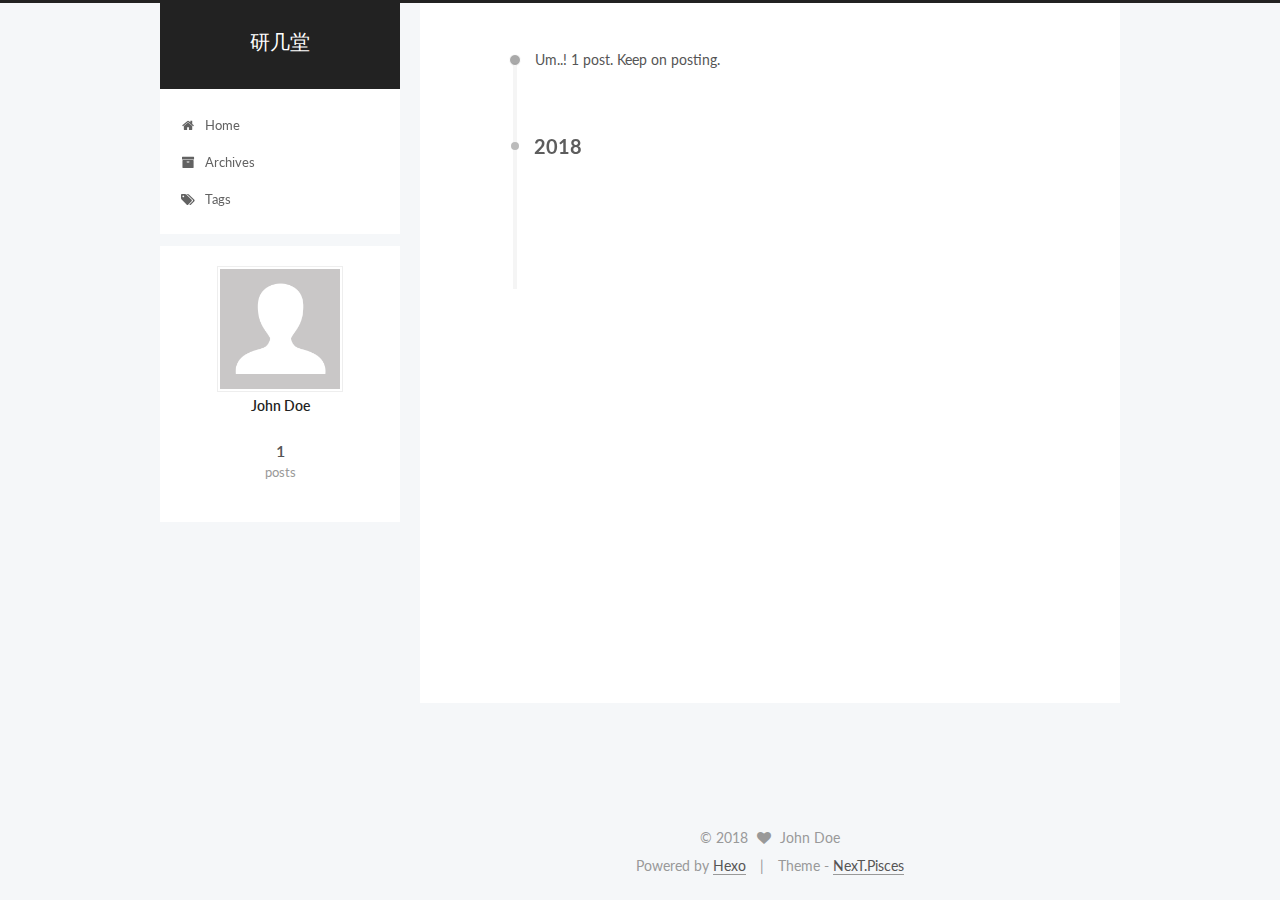
==== commit d71ba35d: "Site updated: 2018-03-23 19:23:45" ====
--- a/archives/index.html
+++ b/archives/index.html
@@ -5,7 +5,7 @@
   
 
 
-<html class="theme-next muse use-motion" lang="">
+<html class="theme-next pisces use-motion" lang="">
 <head>
   <meta charset="UTF-8"/>
 <meta http-equiv="X-UA-Compatible" content="IE=edge" />
@@ -107,7 +107,7 @@
   var NexT = window.NexT || {};
   var CONFIG = {
     root: '/',
-    scheme: 'Muse',
+    scheme: 'Pisces',
     sidebar: {"position":"left","display":"post","offset":12,"offset_float":12,"b2t":false,"scrollpercent":false,"onmobile":false},
     fancybox: true,
     tabs: true,
@@ -134,7 +134,7 @@
 
 
 
-  <title>Archiv | 研几堂</title>
+  <title>Archive | 研几堂</title>
   
 
 
@@ -200,7 +200,7 @@
             
               <i class="menu-item-icon fa fa-fw fa-home"></i> <br />
             
-            Startseite
+            Home
           </a>
         </li>
       
@@ -210,7 +210,7 @@
             
               <i class="menu-item-icon fa fa-fw fa-archive"></i> <br />
             
-            Archiv
+            Archives
           </a>
         </li>
       
@@ -256,7 +256,7 @@
         
           
         
-        Öhm..! Ein Artikel. Bleib dran.
+        Um..! 1 post. Keep on posting.
       </span>
 
       
@@ -355,7 +355,7 @@
             <div class="site-state-item site-state-posts">
               <a href="/archives/">
                 <span class="site-state-item-count">1</span>
-                <span class="site-state-item-name">Artikel</span>
+                <span class="site-state-item-name">posts</span>
               </a>
             </div>
           
@@ -409,13 +409,13 @@
 
 
 <div class="powered-by">
-  Erstellt mit  <a class="theme-link" href="https://hexo.io">Hexo</a>
+  Powered by <a class="theme-link" href="https://hexo.io">Hexo</a>
 </div>
 
 <div class="theme-info">
   Theme -
   <a class="theme-link" href="https://github.com/iissnan/hexo-theme-next">
-    NexT.Muse
+    NexT.Pisces
   </a>
 </div>
 
@@ -495,6 +495,13 @@
   
   
 
+
+  <script type="text/javascript" src="/js/src/affix.js?v=5.1.2"></script>
+
+  <script type="text/javascript" src="/js/src/schemes/pisces.js?v=5.1.2"></script>
+
+
+
   
   
     <script type="text/javascript" id="motion.page.archive">
--- a/css/main.css
+++ b/css/main.css
@@ -189,7 +189,7 @@
   font-size: 14px;
   line-height: 2;
   color: #555;
-  background: #fff;
+  background: #f5f7f9;
 }
 @media (max-width: 767px) {
   body {
@@ -639,8 +639,8 @@
 @media (min-width: 992px) {
   .full-image.full-image.full-image {
     max-width: none;
-    width: 110%;
-    margin: 25px -5%;
+    width: 118%;
+    margin: 0 -9%;
   }
 }
 .blockquote-center,
@@ -928,7 +928,7 @@
   font-size: 14px;
   color: #fff;
   background: #222;
-  border: 2px solid #222;
+  border: 2px solid #555;
   text-decoration: none;
   border-radius: 0;
   transition-property: background-color;
@@ -939,8 +939,8 @@
 .btn:hover,
 .post-button .btn:hover {
   border-color: #222;
-  color: #222;
-  background: #fff;
+  color: #fff;
+  background: #222;
 }
 .btn-bar {
   display: block;
@@ -1045,7 +1045,7 @@
   width: 24px;
   background: #222;
   font-size: 12px;
-  opacity: 1;
+  opacity: 0.6;
   color: #fff;
   cursor: pointer;
   text-align: center;
@@ -1066,7 +1066,7 @@
   }
 }
 .back-to-top.back-to-top-on {
-  bottom: 19px;
+  bottom: 30px;
 }
 .header {
   background: transparent;
@@ -1115,7 +1115,7 @@
 .site-subtitle {
   margin-top: 10px;
   font-size: 13px;
-  color: #999;
+  color: #ddd;
 }
 .use-motion .brand {
   opacity: 0;
@@ -1188,7 +1188,8 @@
   transition-timing-function: ease-in-out;
   transition-delay: 0s;
 }
-.menu .menu-item a:hover {
+.menu .menu-item a:hover,
+.menu-item-active a {
   border-bottom-color: #222;
 }
 .menu .menu-item .fa {
@@ -1525,10 +1526,10 @@
   margin-top: 50px;
 }
 .post-button .btn {
-  color: #fff;
+  color: #555;
   font-size: 14px;
-  background: #222;
-  border-radius: 0;
+  background: #fff;
+  border-radius: 2px;
   line-height: 2;
   margin: 0 4px 8px 4px;
 }
@@ -1720,20 +1721,20 @@
   display: block;
   margin: 0 auto;
   padding: 2px;
-  max-width: 96px;
+  max-width: 120px;
   height: auto;
-  border: 2px solid #333;
+  border: 1px solid #eee;
 }
 .site-author-name {
-  margin: 5px 0 0;
+  margin: 0;
   text-align: center;
-  color: #f5f5f5;
-  font-weight: normal;
+  color: #222;
+  font-weight: 600;
 }
 .site-description {
-  margin-top: 5px;
+  margin-top: 0;
   text-align: center;
-  font-size: 14px;
+  font-size: 13px;
   color: #999;
 }
 .site-state {
@@ -1745,7 +1746,7 @@
 .site-state-item {
   display: inline-block;
   padding: 0 15px;
-  border-left: 1px solid #333;
+  border-left: 1px solid #eee;
 }
 .site-state-item:first-child {
   border-left: none;
@@ -1758,11 +1759,11 @@
   text-align: center;
   color: inherit;
   font-weight: 600;
-  font-size: 18px;
+  font-size: 16px;
 }
 .site-state-item-name {
   font-size: 13px;
-  color: inherit;
+  color: #999;
 }
 .feed-link {
   margin-top: 20px;
@@ -1807,7 +1808,7 @@
   width: 4px;
   height: 4px;
   border-radius: 50%;
-  background: #7e81b6;
+  background: #c2cb9c;
 }
 .links-of-blogroll {
   font-size: 13px;
@@ -1837,7 +1838,7 @@
   color: #555;
 }
 .sidebar-nav li:hover {
-  color: #f5f5f5;
+  color: #fc6423;
 }
 .page-post-detail .sidebar-nav-toc {
   padding: 0 5px;
@@ -1846,11 +1847,11 @@
   margin-left: 10px;
 }
 .sidebar-nav .sidebar-nav-active {
-  color: #87daff;
-  border-bottom-color: #87daff;
+  color: #fc6423;
+  border-bottom-color: #fc6423;
 }
 .sidebar-nav .sidebar-nav-active:hover {
-  color: #87daff;
+  color: #fc6423;
 }
 .sidebar-panel {
   display: none;
@@ -1883,12 +1884,12 @@
   transition-timing-function: ease-in-out;
   transition-delay: 0s;
   transition-property: all;
-  color: #999;
-  border-bottom-color: #555;
+  color: #666;
+  border-bottom-color: #ccc;
 }
 .post-toc ol a:hover {
-  color: #ccc;
-  border-bottom-color: #ccc;
+  color: #000;
+  border-bottom-color: #000;
 }
 .post-toc .nav-item {
   overflow: hidden;
@@ -1909,14 +1910,14 @@
   display: block;
 }
 .post-toc .nav .active > a {
-  color: #87daff;
-  border-bottom-color: #87daff;
+  color: #fc6423;
+  border-bottom-color: #fc6423;
 }
 .post-toc .nav .active-current > a {
-  color: #87daff;
+  color: #fc6423;
 }
 .post-toc .nav .active-current > a:hover {
-  color: #87daff;
+  color: #fc6423;
 }
 .footer {
   font-size: 14px;
@@ -2328,6 +2329,16 @@
   transform: translate(-50%, -50%);
   color: #ccc;
 }
+@media (min-width: 768px) and (max-width: 991px) {
+  .busuanzi-count {
+    width: auto;
+  }
+}
+@media (max-width: 767px) {
+  .busuanzi-count {
+    width: auto;
+  }
+}
 .site-uv,
 .site-pv,
 .page-pv {
@@ -2566,83 +2577,395 @@
   }
 }
 .page-post-detail .sidebar-toggle-line {
-  background: #87daff;
+  background: #fc6423;
 }
 .page-post-detail .comments {
   overflow: hidden;
 }
-@media (max-width: 767px) {
-  .header-inner,
-  .container .main-inner,
+.header {
+  position: relative;
+  margin: 0 auto;
+  width: 960px;
+}
+@media (min-width: 768px) and (max-width: 991px) {
+  .header {
+    width: auto;
+  }
+}
+@media (max-width: 767px) {
+  .header {
+    width: auto;
+  }
+}
+.header-inner {
+  position: absolute;
+  top: 0;
+  overflow: hidden;
+  padding: 0;
+  width: 240px;
+  background: #fff;
+  box-shadow: initial;
+  border-radius: initial;
+}
+@media (min-width: 1600px) {
+  .container .header-inner {
+    width: 240px;
+  }
+}
+@media (min-width: 768px) and (max-width: 991px) {
+  .header-inner {
+    position: relative;
+    width: auto;
+    border-radius: initial;
+  }
+}
+@media (max-width: 767px) {
+  .header-inner {
+    position: relative;
+    width: auto;
+    border-radius: initial;
+  }
+}
+.main:before,
+.main:after {
+  content: " ";
+  display: table;
+}
+.main:after {
+  clear: both;
+}
+@media (min-width: 768px) and (max-width: 991px) {
+  .main {
+    padding-bottom: 100px;
+  }
+}
+@media (max-width: 767px) {
+  .main {
+    padding-bottom: 100px;
+  }
+}
+.container .main-inner {
+  width: 960px;
+}
+@media (min-width: 768px) and (max-width: 991px) {
+  .container .main-inner {
+    width: auto;
+  }
+}
+@media (max-width: 767px) {
+  .container .main-inner {
+    width: auto;
+  }
+}
+.content-wrap {
+  float: right;
+  box-sizing: border-box;
+  padding: 40px;
+  width: 700px;
+  background: #fff;
+  min-height: 700px;
+  box-shadow: initial;
+  border-radius: initial;
+}
+@media (min-width: 768px) and (max-width: 991px) {
+  .content-wrap {
+    width: 100%;
+    padding: 20px;
+    border-radius: initial;
+  }
+}
+@media (max-width: 767px) {
+  .content-wrap {
+    width: 100%;
+    padding: 20px;
+    min-height: auto;
+    border-radius: initial;
+  }
+}
+.sidebar {
+  position: static;
+  float: left;
+  margin-top: 300px;
+  width: 240px;
+  background: #f5f7f9;
+  box-shadow: none;
+}
+@media (min-width: 768px) and (max-width: 991px) {
+  .sidebar {
+    display: none;
+  }
+}
+@media (max-width: 767px) {
+  .sidebar {
+    display: none;
+  }
+}
+.sidebar-toggle {
+  display: none;
+}
+.footer-inner {
+  width: 960px;
+  padding-left: 260px;
+}
+@media (min-width: 768px) and (max-width: 991px) {
   .footer-inner {
     width: auto;
-  }
-}
-embed {
-  display: block;
-  margin: 0px auto 25px auto;
-}
-.custom-logo .site-meta-headline {
-  text-align: center;
-}
-.custom-logo .brand {
+    padding-left: 0 !important;
+    padding-right: 0 !important;
+  }
+}
+@media (max-width: 767px) {
+  .footer-inner {
+    width: auto;
+    padding-left: 0 !important;
+    padding-right: 0 !important;
+  }
+}
+.sidebar-position-right .header-inner {
+  right: 0;
+}
+.sidebar-position-right .content-wrap {
+  float: left;
+}
+.sidebar-position-right .sidebar {
+  float: right;
+}
+.sidebar-position-right .footer-inner {
+  padding-left: 0;
+  padding-right: 260px;
+}
+.site-brand-wrapper {
+  position: relative;
+}
+.site-meta {
+  padding: 20px 0;
+  color: #fff;
+  background: #222;
+}
+@media (min-width: 768px) and (max-width: 991px) {
+  .site-meta {
+    box-shadow: 0 0 16px rgba(0,0,0,0.5);
+  }
+}
+@media (max-width: 767px) {
+  .site-meta {
+    box-shadow: 0 0 16px rgba(0,0,0,0.5);
+  }
+}
+.brand {
+  padding: 0;
   background: none;
 }
-.custom-logo .site-title {
-  margin: 10px auto 0;
-  font-size: 24px;
-  color: #222;
-}
-.custom-logo .site-title a {
-  border: none;
-}
-.custom-logo-image {
-  margin: 0 auto;
-  padding: 5px;
-  max-width: 150px;
-  background: #fff;
-}
-@media (max-width: 767px) {
-  .site-nav {
-    position: absolute;
-    left: 0;
-    top: 52px;
-    margin: 0;
-    width: 100%;
-    padding: 0;
-    background: #fff;
-    border-bottom: 1px solid #ddd;
-    z-index: 1;
-  }
-}
-@media (max-width: 767px) {
-  .menu {
-    text-align: left;
-  }
-}
-@media (max-width: 767px) {
-  .menu .menu-item {
-    display: block;
-    margin: 0 10px;
-    vertical-align: top;
-  }
-}
-@media (max-width: 767px) {
-  .menu .menu-item br {
-    display: none;
-  }
-}
-@media (max-width: 767px) {
-  .menu .menu-item a {
-    padding: 5px 10px;
-  }
-}
-.menu .menu-item .fa {
-  margin-right: 0;
+.brand:hover {
+  color: #fff;
+}
+.site-subtitle {
+  margin: 10px 10px 0;
+  font-weight: initial;
 }
 .site-search form {
   display: none;
 }
+.site-nav {
+  border-top: none;
+}
+@media (min-width: 768px) and (max-width: 991px) {
+  .site-nav {
+    display: none !important;
+  }
+}
+@media (min-width: 768px) and (max-width: 991px) {
+  .site-nav-on {
+    display: block !important;
+  }
+}
+.menu .menu-item {
+  display: block;
+  margin: 0;
+}
+.menu .menu-item a {
+  position: relative;
+  box-sizing: border-box;
+  padding: 5px 20px;
+  text-align: left;
+  line-height: inherit;
+  transition-property: background-color;
+  transition-duration: 0.2s;
+  transition-timing-function: ease-in-out;
+  transition-delay: 0s;
+}
+.menu .menu-item a:hover,
+.menu-item-active a {
+  background: #f9f9f9;
+  border-bottom-color: #fff;
+}
+.menu .menu-item br {
+  display: none;
+}
+.menu-item-active a:after {
+  content: " ";
+  position: absolute;
+  top: 50%;
+  margin-top: -3px;
+  right: 15px;
+  width: 6px;
+  height: 6px;
+  border-radius: 50%;
+  background-color: #bbb;
+}
+.btn-bar {
+  background-color: #fff;
+}
+.site-nav-toggle {
+  left: 20px;
+  top: 50%;
+  -webkit-transform: translateY(-50%);
+  -webkit-transform: translateY(-50%);
+  -moz-transform: translateY(-50%);
+  -ms-transform: translateY(-50%);
+  -o-transform: translateY(-50%);
+  transform: translateY(-50%);
+}
+@media (min-width: 768px) and (max-width: 991px) {
+  .site-nav-toggle {
+    display: block;
+  }
+}
+.use-motion .sidebar .motion-element {
+  opacity: 1;
+}
+.sidebar {
+  display: none;
+  right: auto;
+  bottom: auto;
+  -webkit-transform: none;
+}
+.sidebar-inner {
+  box-sizing: border-box;
+  width: 240px;
+  color: #555;
+  background: #fff;
+  box-shadow: initial;
+  border-radius: initial;
+}
+.sidebar-inner.affix {
+  position: fixed;
+  top: 12px;
+}
+.site-overview {
+  margin: 0 2px;
+  text-align: left;
+}
+.site-author:before,
+.site-author:after {
+  content: " ";
+  display: table;
+}
+.site-author:after {
+  clear: both;
+}
+.sidebar a {
+  color: #555;
+}
+.sidebar a:hover {
+  color: #222;
+}
+.links-of-author-item a:before {
+  display: none;
+}
+.links-of-author-item a {
+  border-bottom: none;
+  text-decoration: underline;
+}
+.feed-link {
+  border-top: 1px dotted #ccc;
+  border-bottom: 1px dotted #ccc;
+  text-align: center;
+}
+.feed-link a {
+  display: block;
+  color: #fc6423;
+  border: none;
+}
+.feed-link a:hover {
+  background: none;
+  color: #e34603;
+}
+.feed-link a:hover i {
+  color: #e34603;
+}
+.links-of-author:before,
+.links-of-author:after {
+  content: " ";
+  display: table;
+}
+.links-of-author:after {
+  clear: both;
+}
+.links-of-author-item {
+  margin: 5px 0 0;
+  width: 50%;
+}
+.links-of-author-item a {
+  box-sizing: border-box;
+  display: inline-block;
+  margin-right: 0;
+  margin-bottom: 0;
+  padding: 0 5px;
+  overflow: hidden;
+  white-space: nowrap;
+  text-overflow: ellipsis;
+}
+.links-of-author-item a {
+  display: block;
+  text-decoration: none;
+}
+.links-of-author-item a:hover {
+  border-radius: 4px;
+  background: #eee;
+}
+.links-of-author-item .fa {
+  margin-right: 2px;
+  font-size: 16px;
+}
+.links-of-author-item .fa-globe {
+  font-size: 15px;
+}
+.links-of-blogroll {
+  margin-top: 20px;
+  padding: 3px 0 0;
+  border-top: 1px dotted #ccc;
+}
+.links-of-blogroll-title {
+  margin-top: 0;
+}
+.links-of-blogroll-item {
+  padding: 0;
+}
+.links-of-blogroll-inline:before,
+.links-of-blogroll-inline:after {
+  content: " ";
+  display: table;
+}
+.links-of-blogroll-inline:after {
+  clear: both;
+}
 .links-of-blogroll-inline .links-of-blogroll-item {
-  display: inline-block;
-}
+  margin: 5px 0 0;
+  width: 50%;
+}
+.links-of-blogroll-inline .links-of-blogroll-item a {
+  box-sizing: border-box;
+  display: inline-block;
+  margin-right: 0;
+  margin-bottom: 0;
+  padding: 0 5px;
+  overflow: hidden;
+  white-space: nowrap;
+  text-overflow: ellipsis;
+}
+@media (max-width: 767px) {
+  .post-body {
+    text-align: justify;
+  }
+}
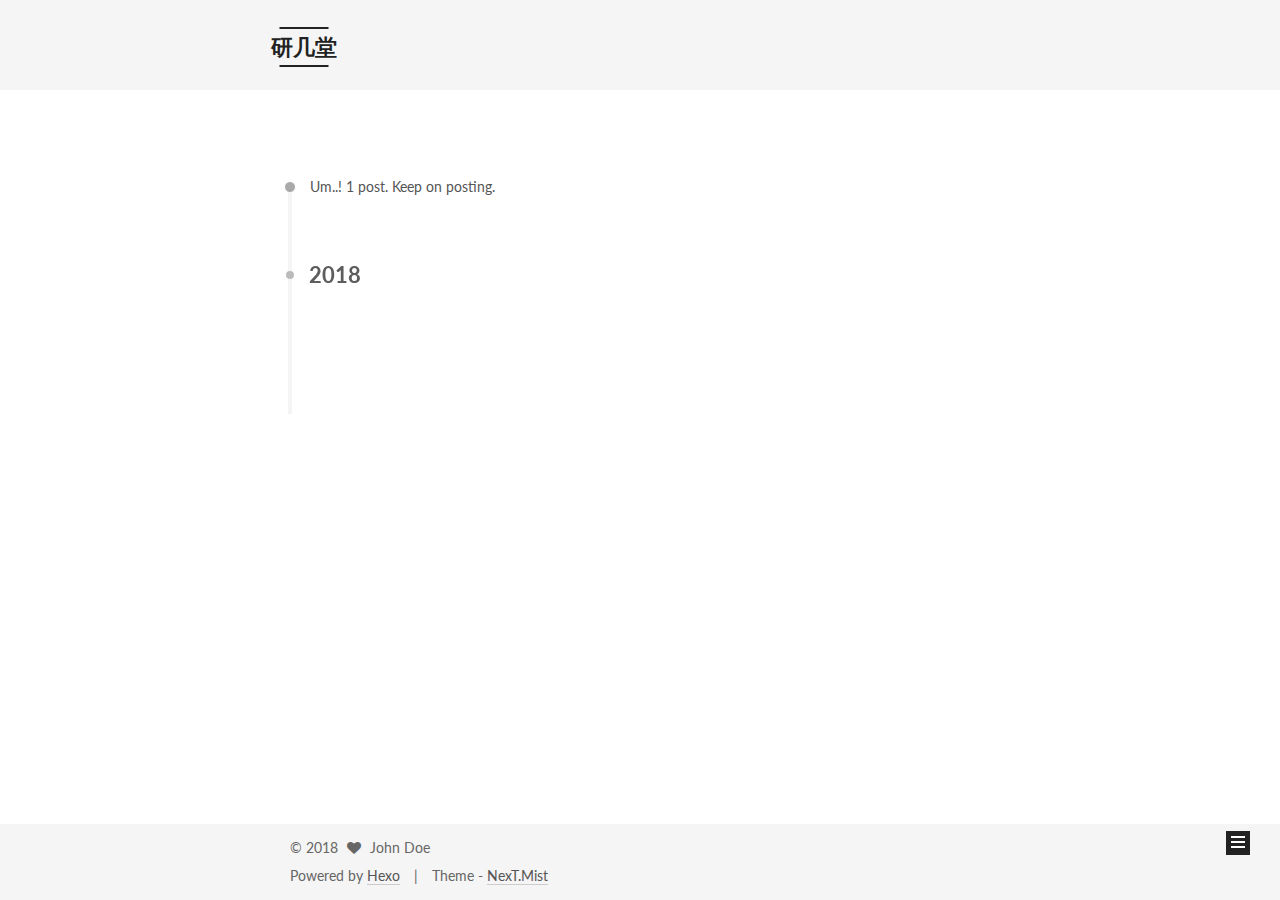
==== commit 29c856ad: "Site updated: 2018-03-23 19:29:47" ====
--- a/archives/index.html
+++ b/archives/index.html
@@ -5,7 +5,7 @@
   
 
 
-<html class="theme-next pisces use-motion" lang="">
+<html class="theme-next mist use-motion" lang="">
 <head>
   <meta charset="UTF-8"/>
 <meta http-equiv="X-UA-Compatible" content="IE=edge" />
@@ -107,7 +107,7 @@
   var NexT = window.NexT || {};
   var CONFIG = {
     root: '/',
-    scheme: 'Pisces',
+    scheme: 'Mist',
     sidebar: {"position":"left","display":"post","offset":12,"offset_float":12,"b2t":false,"scrollpercent":false,"onmobile":false},
     fancybox: true,
     tabs: true,
@@ -415,7 +415,7 @@
 <div class="theme-info">
   Theme -
   <a class="theme-link" href="https://github.com/iissnan/hexo-theme-next">
-    NexT.Pisces
+    NexT.Mist
   </a>
 </div>
 
@@ -495,13 +495,6 @@
   
   
 
-
-  <script type="text/javascript" src="/js/src/affix.js?v=5.1.2"></script>
-
-  <script type="text/javascript" src="/js/src/schemes/pisces.js?v=5.1.2"></script>
-
-
-
   
   
     <script type="text/javascript" id="motion.page.archive">
--- a/css/main.css
+++ b/css/main.css
@@ -189,7 +189,7 @@
   font-size: 14px;
   line-height: 2;
   color: #555;
-  background: #f5f7f9;
+  background: #fff;
 }
 @media (max-width: 767px) {
   body {
@@ -226,51 +226,51 @@
   margin: 20px 0 15px;
 }
 h1 {
+  font-size: 24px;
+}
+@media (max-width: 767px) {
+  h1 {
+    font-size: 20px;
+  }
+}
+h2 {
   font-size: 22px;
 }
 @media (max-width: 767px) {
-  h1 {
+  h2 {
     font-size: 18px;
   }
 }
-h2 {
+h3 {
   font-size: 20px;
 }
 @media (max-width: 767px) {
-  h2 {
+  h3 {
     font-size: 16px;
   }
 }
-h3 {
+h4 {
   font-size: 18px;
 }
 @media (max-width: 767px) {
-  h3 {
+  h4 {
     font-size: 14px;
   }
 }
-h4 {
+h5 {
   font-size: 16px;
 }
 @media (max-width: 767px) {
-  h4 {
+  h5 {
     font-size: 12px;
   }
 }
-h5 {
+h6 {
   font-size: 14px;
 }
 @media (max-width: 767px) {
-  h5 {
+  h6 {
     font-size: 10px;
-  }
-}
-h6 {
-  font-size: 12px;
-}
-@media (max-width: 767px) {
-  h6 {
-    font-size: 8px;
   }
 }
 p {
@@ -639,8 +639,8 @@
 @media (min-width: 992px) {
   .full-image.full-image.full-image {
     max-width: none;
-    width: 118%;
-    margin: 0 -9%;
+    width: 110%;
+    margin: 25px -5%;
   }
 }
 .blockquote-center,
@@ -928,7 +928,7 @@
   font-size: 14px;
   color: #fff;
   background: #222;
-  border: 2px solid #555;
+  border: 2px solid #222;
   text-decoration: none;
   border-radius: 0;
   transition-property: background-color;
@@ -939,8 +939,8 @@
 .btn:hover,
 .post-button .btn:hover {
   border-color: #222;
-  color: #fff;
-  background: #222;
+  color: #222;
+  background: #fff;
 }
 .btn-bar {
   display: block;
@@ -1045,7 +1045,7 @@
   width: 24px;
   background: #222;
   font-size: 12px;
-  opacity: 0.6;
+  opacity: 1;
   color: #fff;
   cursor: pointer;
   text-align: center;
@@ -1066,7 +1066,7 @@
   }
 }
 .back-to-top.back-to-top-on {
-  bottom: 30px;
+  bottom: 19px;
 }
 .header {
   background: transparent;
@@ -1080,7 +1080,7 @@
 }
 .site-meta {
   margin: 0;
-  text-align: center;
+  text-align: left;
 }
 @media (max-width: 767px) {
   .site-meta {
@@ -1091,12 +1091,12 @@
   position: relative;
   display: inline-block;
   padding: 0 40px;
-  color: #fff;
+  color: #222;
   background: #222;
   border-bottom: none;
 }
 .brand:hover {
-  color: #fff;
+  color: #222;
 }
 .logo {
   display: inline-block;
@@ -1115,7 +1115,7 @@
 .site-subtitle {
   margin-top: 10px;
   font-size: 13px;
-  color: #ddd;
+  color: #999;
 }
 .use-motion .brand {
   opacity: 0;
@@ -1188,8 +1188,7 @@
   transition-timing-function: ease-in-out;
   transition-delay: 0s;
 }
-.menu .menu-item a:hover,
-.menu-item-active a {
+.menu .menu-item a:hover {
   border-bottom-color: #222;
 }
 .menu .menu-item .fa {
@@ -1317,7 +1316,7 @@
 .posts-collapse {
   position: relative;
   z-index: 1010;
-  margin-left: 55px;
+  margin-left: 0;
 }
 .posts-collapse::after {
   content: " ";
@@ -1528,8 +1527,8 @@
 .post-button .btn {
   color: #555;
   font-size: 14px;
-  background: #fff;
-  border-radius: 2px;
+  background: transparent;
+  border-radius: 0;
   line-height: 2;
   margin: 0 4px 8px 4px;
 }
@@ -1721,20 +1720,20 @@
   display: block;
   margin: 0 auto;
   padding: 2px;
-  max-width: 120px;
+  max-width: 96px;
   height: auto;
-  border: 1px solid #eee;
+  border: 2px solid #333;
 }
 .site-author-name {
-  margin: 0;
+  margin: 5px 0 0;
   text-align: center;
-  color: #222;
-  font-weight: 600;
+  color: #f5f5f5;
+  font-weight: normal;
 }
 .site-description {
-  margin-top: 0;
+  margin-top: 5px;
   text-align: center;
-  font-size: 13px;
+  font-size: 14px;
   color: #999;
 }
 .site-state {
@@ -1746,7 +1745,7 @@
 .site-state-item {
   display: inline-block;
   padding: 0 15px;
-  border-left: 1px solid #eee;
+  border-left: 1px solid #333;
 }
 .site-state-item:first-child {
   border-left: none;
@@ -1759,11 +1758,11 @@
   text-align: center;
   color: inherit;
   font-weight: 600;
-  font-size: 16px;
+  font-size: 18px;
 }
 .site-state-item-name {
   font-size: 13px;
-  color: #999;
+  color: inherit;
 }
 .feed-link {
   margin-top: 20px;
@@ -1808,7 +1807,7 @@
   width: 4px;
   height: 4px;
   border-radius: 50%;
-  background: #c2cb9c;
+  background: #ffd51c;
 }
 .links-of-blogroll {
   font-size: 13px;
@@ -1838,7 +1837,7 @@
   color: #555;
 }
 .sidebar-nav li:hover {
-  color: #fc6423;
+  color: #f5f5f5;
 }
 .page-post-detail .sidebar-nav-toc {
   padding: 0 5px;
@@ -1847,11 +1846,11 @@
   margin-left: 10px;
 }
 .sidebar-nav .sidebar-nav-active {
-  color: #fc6423;
-  border-bottom-color: #fc6423;
+  color: #87daff;
+  border-bottom-color: #87daff;
 }
 .sidebar-nav .sidebar-nav-active:hover {
-  color: #fc6423;
+  color: #87daff;
 }
 .sidebar-panel {
   display: none;
@@ -1884,12 +1883,12 @@
   transition-timing-function: ease-in-out;
   transition-delay: 0s;
   transition-property: all;
-  color: #666;
+  color: #999;
+  border-bottom-color: #555;
+}
+.post-toc ol a:hover {
+  color: #ccc;
   border-bottom-color: #ccc;
-}
-.post-toc ol a:hover {
-  color: #000;
-  border-bottom-color: #000;
 }
 .post-toc .nav-item {
   overflow: hidden;
@@ -1910,14 +1909,14 @@
   display: block;
 }
 .post-toc .nav .active > a {
-  color: #fc6423;
-  border-bottom-color: #fc6423;
+  color: #87daff;
+  border-bottom-color: #87daff;
 }
 .post-toc .nav .active-current > a {
-  color: #fc6423;
+  color: #87daff;
 }
 .post-toc .nav .active-current > a:hover {
-  color: #fc6423;
+  color: #87daff;
 }
 .footer {
   font-size: 14px;
@@ -2329,16 +2328,6 @@
   transform: translate(-50%, -50%);
   color: #ccc;
 }
-@media (min-width: 768px) and (max-width: 991px) {
-  .busuanzi-count {
-    width: auto;
-  }
-}
-@media (max-width: 767px) {
-  .busuanzi-count {
-    width: auto;
-  }
-}
 .site-uv,
 .site-pv,
 .page-pv {
@@ -2577,395 +2566,324 @@
   }
 }
 .page-post-detail .sidebar-toggle-line {
-  background: #fc6423;
+  background: #87daff;
 }
 .page-post-detail .comments {
   overflow: hidden;
 }
+h1,
+h2,
+h3,
+h4,
+h5,
+h6 {
+  margin: 20px 0 10px;
+}
+p {
+  margin: 0 0 25px 0;
+}
+a {
+  border-bottom-color: #ccc;
+}
+hr {
+  margin: 20px 0;
+  height: 2px;
+}
+.main-inner {
+  margin-top: 80px;
+}
 .header {
-  position: relative;
-  margin: 0 auto;
-  width: 960px;
-}
-@media (min-width: 768px) and (max-width: 991px) {
-  .header {
-    width: auto;
-  }
-}
-@media (max-width: 767px) {
-  .header {
-    width: auto;
-  }
+  background: #f5f5f5;
 }
 .header-inner {
-  position: absolute;
-  top: 0;
-  overflow: hidden;
-  padding: 0;
-  width: 240px;
-  background: #fff;
-  box-shadow: initial;
-  border-radius: initial;
-}
-@media (min-width: 1600px) {
-  .container .header-inner {
-    width: 240px;
-  }
-}
-@media (min-width: 768px) and (max-width: 991px) {
-  .header-inner {
-    position: relative;
-    width: auto;
-    border-radius: initial;
-  }
-}
-@media (max-width: 767px) {
-  .header-inner {
-    position: relative;
-    width: auto;
-    border-radius: initial;
-  }
-}
-.main:before,
-.main:after {
+  padding: 25px 0 20px;
+}
+.header-inner:before,
+.header-inner:after {
   content: " ";
   display: table;
 }
-.main:after {
+.header-inner:after {
   clear: both;
 }
-@media (min-width: 768px) and (max-width: 991px) {
-  .main {
-    padding-bottom: 100px;
-  }
-}
-@media (max-width: 767px) {
-  .main {
-    padding-bottom: 100px;
-  }
-}
-.container .main-inner {
-  width: 960px;
-}
-@media (min-width: 768px) and (max-width: 991px) {
+@media (max-width: 767px) {
+  .header-inner {
+    width: auto;
+    margin-bottom: 50px;
+    padding: 10px;
+  }
+}
+.site-meta {
+  float: left;
+  margin-left: -20px;
+  line-height: normal;
+}
+@media (max-width: 767px) {
+  .site-meta {
+    margin-left: 10px;
+  }
+}
+.site-meta .brand {
+  padding: 2px 1px;
+  background: none;
+}
+@media (max-width: 767px) {
+  .site-meta .brand {
+    display: block;
+  }
+}
+.site-meta .logo {
+  display: none;
+}
+.site-meta .site-title {
+  font-size: 22px;
+  font-weight: bolder;
+}
+@media (max-width: 767px) {
+  .site-meta .site-title {
+    line-height: 34px;
+  }
+}
+.logo-line-before,
+.logo-line-after {
+  display: block;
+  overflow: hidden;
+  margin: 0 auto;
+  width: 75%;
+}
+@media (max-width: 767px) {
+  .logo-line-before,
+  .logo-line-after {
+    display: none;
+  }
+}
+.logo-line-before i,
+.logo-line-after i {
+  position: relative;
+  display: block;
+  height: 2px;
+  background: #222;
+}
+@media (max-width: 767px) {
+  .logo-line-before i,
+  .logo-line-after i {
+    height: 3px;
+  }
+}
+.use-motion .logo-line-before i {
+  left: -100%;
+}
+.use-motion .logo-line-after i {
+  right: -100%;
+}
+.site-subtitle {
+  display: none;
+}
+.site-nav-toggle {
+  position: static;
+  float: right;
+}
+.menu {
+  float: right;
+  margin: 8px 0 0 0;
+}
+@media (max-width: 767px) {
+  .menu {
+    margin: 20px 0 0 0;
+    padding: 0;
+  }
+}
+.menu br {
+  display: none;
+}
+.menu .menu-item {
+  margin: 0;
+}
+@media (max-width: 767px) {
+  .menu .menu-item {
+    display: block;
+  }
+}
+.menu .menu-item a {
+  padding: 0 10px;
+  background: none;
+  border: none;
+  border-radius: 2px;
+  transition-property: background;
+}
+@media (max-width: 767px) {
+  .menu .menu-item a {
+    text-align: left;
+  }
+}
+.menu .menu-item a:hover {
+  background: #e1e1e1;
+}
+.menu a::before {
+  display: none;
+}
+@media (max-width: 767px) {
+  .menu a::before {
+    display: block;
+  }
+}
+@media (max-width: 767px) {
+  .menu {
+    float: none;
+  }
+}
+.site-search form {
+  display: none;
+}
+.posts-expand {
+  padding-top: 0;
+}
+.posts-expand .post-title,
+.posts-expand .post-meta {
+  text-align: left;
+}
+@media (max-width: 767px) {
+  .posts-expand .post-title,
+  .posts-expand .post-meta {
+    text-align: center;
+  }
+}
+.posts-expand .post-eof {
+  display: none;
+}
+.posts-expand .post {
+  margin-top: 120px;
+}
+.posts-expand .post:first-child {
+  margin-top: 0;
+}
+.posts-expand .post-meta {
+  margin-top: 5px;
+  margin-bottom: 20px;
+}
+.posts-expand .post-title {
+  position: relative;
+  font-size: 26px;
+  font-weight: 400;
+}
+@media (max-width: 767px) {
+  .posts-expand .post-title {
+    font-size: 20px;
+  }
+}
+@media (min-width: 1600px) {
+  .posts-expand .post-title {
+    font-size: 26px;
+  }
+}
+.posts-expand .post-title:hover:before {
+  background: #222;
+}
+.posts-expand .post-body img {
+  margin: 0;
+}
+.posts-expand .post-tags {
+  text-align: left;
+}
+.posts-expand .post-tags a {
+  padding: 1px 5px;
+  background: #f5f5f5;
+  border-bottom: none;
+}
+.posts-expand .post-tags a:hover {
+  background: #ccc;
+}
+.posts-expand .post-nav {
+  margin-top: 40px;
+}
+.post-button {
+  margin-top: 20px;
+  text-align: left;
+}
+.post-button a {
+  margin: 0 8px 8px 0 !important;
+  padding: 0;
+  font-size: 14px;
+  color: #666;
+  background: none;
+  border: none;
+  border-bottom: 2px solid #666;
+  transition-property: border;
+}
+@media (max-width: 767px) {
+  .post-button a {
+    font-size: 12px;
+  }
+}
+@media (min-width: 1600px) {
+  .post-button a {
+    font-size: 16px;
+  }
+}
+.post-button a:hover {
+  border-bottom-color: #222;
+}
+.links-of-blogroll-inline .links-of-blogroll-item {
+  display: inline-block;
+}
+.btn {
+  padding: 0 10px;
+  border-width: 2px;
+  border-radius: 0;
+}
+.headband {
+  display: none;
+}
+.site-search {
+  position: relative;
+  float: right;
+  margin-top: 5px;
+  padding-top: 3px;
+}
+@media (max-width: 767px) {
+  .site-search {
+    float: none;
+    padding: 0 10px;
+  }
+}
+@media (max-width: 767px) {
   .container .main-inner {
     width: auto;
   }
 }
-@media (max-width: 767px) {
-  .container .main-inner {
-    width: auto;
-  }
-}
-.content-wrap {
-  float: right;
-  box-sizing: border-box;
-  padding: 40px;
-  width: 700px;
-  background: #fff;
-  min-height: 700px;
-  box-shadow: initial;
-  border-radius: initial;
-}
-@media (min-width: 768px) and (max-width: 991px) {
-  .content-wrap {
-    width: 100%;
-    padding: 20px;
-    border-radius: initial;
-  }
-}
-@media (max-width: 767px) {
-  .content-wrap {
-    width: 100%;
-    padding: 20px;
-    min-height: auto;
-    border-radius: initial;
-  }
-}
-.sidebar {
-  position: static;
-  float: left;
-  margin-top: 300px;
-  width: 240px;
-  background: #f5f7f9;
-  box-shadow: none;
-}
-@media (min-width: 768px) and (max-width: 991px) {
-  .sidebar {
-    display: none;
-  }
-}
-@media (max-width: 767px) {
-  .sidebar {
-    display: none;
-  }
-}
-.sidebar-toggle {
+.page-post-detail .post-title,
+.page-post-detail .post-meta {
+  text-align: center;
+}
+.page-post-detail .post-title:before {
   display: none;
 }
+.page-post-detail .post-meta {
+  margin-bottom: 60px;
+}
+.pagination {
+  margin: 120px 0 0;
+  text-align: left;
+}
+@media (max-width: 767px) {
+  .pagination {
+    margin: 80px 10px 0;
+    text-align: center;
+  }
+}
+.footer {
+  margin-top: 80px;
+  padding: 10px 0;
+  background: #f5f5f5;
+  color: #666;
+}
 .footer-inner {
-  width: 960px;
-  padding-left: 260px;
-}
-@media (min-width: 768px) and (max-width: 991px) {
+  margin: 0 auto;
+  text-align: left;
+}
+@media (max-width: 767px) {
   .footer-inner {
     width: auto;
-    padding-left: 0 !important;
-    padding-right: 0 !important;
-  }
-}
-@media (max-width: 767px) {
-  .footer-inner {
-    width: auto;
-    padding-left: 0 !important;
-    padding-right: 0 !important;
-  }
-}
-.sidebar-position-right .header-inner {
-  right: 0;
-}
-.sidebar-position-right .content-wrap {
-  float: left;
-}
-.sidebar-position-right .sidebar {
-  float: right;
-}
-.sidebar-position-right .footer-inner {
-  padding-left: 0;
-  padding-right: 260px;
-}
-.site-brand-wrapper {
-  position: relative;
-}
-.site-meta {
-  padding: 20px 0;
-  color: #fff;
-  background: #222;
-}
-@media (min-width: 768px) and (max-width: 991px) {
-  .site-meta {
-    box-shadow: 0 0 16px rgba(0,0,0,0.5);
-  }
-}
-@media (max-width: 767px) {
-  .site-meta {
-    box-shadow: 0 0 16px rgba(0,0,0,0.5);
-  }
-}
-.brand {
-  padding: 0;
-  background: none;
-}
-.brand:hover {
-  color: #fff;
-}
-.site-subtitle {
-  margin: 10px 10px 0;
-  font-weight: initial;
-}
-.site-search form {
-  display: none;
-}
-.site-nav {
-  border-top: none;
-}
-@media (min-width: 768px) and (max-width: 991px) {
-  .site-nav {
-    display: none !important;
-  }
-}
-@media (min-width: 768px) and (max-width: 991px) {
-  .site-nav-on {
-    display: block !important;
-  }
-}
-.menu .menu-item {
-  display: block;
-  margin: 0;
-}
-.menu .menu-item a {
-  position: relative;
-  box-sizing: border-box;
-  padding: 5px 20px;
-  text-align: left;
-  line-height: inherit;
-  transition-property: background-color;
-  transition-duration: 0.2s;
-  transition-timing-function: ease-in-out;
-  transition-delay: 0s;
-}
-.menu .menu-item a:hover,
-.menu-item-active a {
-  background: #f9f9f9;
-  border-bottom-color: #fff;
-}
-.menu .menu-item br {
-  display: none;
-}
-.menu-item-active a:after {
-  content: " ";
-  position: absolute;
-  top: 50%;
-  margin-top: -3px;
-  right: 15px;
-  width: 6px;
-  height: 6px;
-  border-radius: 50%;
-  background-color: #bbb;
-}
-.btn-bar {
-  background-color: #fff;
-}
-.site-nav-toggle {
-  left: 20px;
-  top: 50%;
-  -webkit-transform: translateY(-50%);
-  -webkit-transform: translateY(-50%);
-  -moz-transform: translateY(-50%);
-  -ms-transform: translateY(-50%);
-  -o-transform: translateY(-50%);
-  transform: translateY(-50%);
-}
-@media (min-width: 768px) and (max-width: 991px) {
-  .site-nav-toggle {
-    display: block;
-  }
-}
-.use-motion .sidebar .motion-element {
-  opacity: 1;
-}
-.sidebar {
-  display: none;
-  right: auto;
-  bottom: auto;
-  -webkit-transform: none;
-}
-.sidebar-inner {
-  box-sizing: border-box;
-  width: 240px;
-  color: #555;
-  background: #fff;
-  box-shadow: initial;
-  border-radius: initial;
-}
-.sidebar-inner.affix {
-  position: fixed;
-  top: 12px;
-}
-.site-overview {
-  margin: 0 2px;
-  text-align: left;
-}
-.site-author:before,
-.site-author:after {
-  content: " ";
-  display: table;
-}
-.site-author:after {
-  clear: both;
-}
-.sidebar a {
-  color: #555;
-}
-.sidebar a:hover {
-  color: #222;
-}
-.links-of-author-item a:before {
-  display: none;
-}
-.links-of-author-item a {
-  border-bottom: none;
-  text-decoration: underline;
-}
-.feed-link {
-  border-top: 1px dotted #ccc;
-  border-bottom: 1px dotted #ccc;
-  text-align: center;
-}
-.feed-link a {
-  display: block;
-  color: #fc6423;
-  border: none;
-}
-.feed-link a:hover {
-  background: none;
-  color: #e34603;
-}
-.feed-link a:hover i {
-  color: #e34603;
-}
-.links-of-author:before,
-.links-of-author:after {
-  content: " ";
-  display: table;
-}
-.links-of-author:after {
-  clear: both;
-}
-.links-of-author-item {
-  margin: 5px 0 0;
-  width: 50%;
-}
-.links-of-author-item a {
-  box-sizing: border-box;
-  display: inline-block;
-  margin-right: 0;
-  margin-bottom: 0;
-  padding: 0 5px;
-  overflow: hidden;
-  white-space: nowrap;
-  text-overflow: ellipsis;
-}
-.links-of-author-item a {
-  display: block;
-  text-decoration: none;
-}
-.links-of-author-item a:hover {
-  border-radius: 4px;
-  background: #eee;
-}
-.links-of-author-item .fa {
-  margin-right: 2px;
-  font-size: 16px;
-}
-.links-of-author-item .fa-globe {
-  font-size: 15px;
-}
-.links-of-blogroll {
-  margin-top: 20px;
-  padding: 3px 0 0;
-  border-top: 1px dotted #ccc;
-}
-.links-of-blogroll-title {
-  margin-top: 0;
-}
-.links-of-blogroll-item {
-  padding: 0;
-}
-.links-of-blogroll-inline:before,
-.links-of-blogroll-inline:after {
-  content: " ";
-  display: table;
-}
-.links-of-blogroll-inline:after {
-  clear: both;
-}
-.links-of-blogroll-inline .links-of-blogroll-item {
-  margin: 5px 0 0;
-  width: 50%;
-}
-.links-of-blogroll-inline .links-of-blogroll-item a {
-  box-sizing: border-box;
-  display: inline-block;
-  margin-right: 0;
-  margin-bottom: 0;
-  padding: 0 5px;
-  overflow: hidden;
-  white-space: nowrap;
-  text-overflow: ellipsis;
-}
-@media (max-width: 767px) {
-  .post-body {
-    text-align: justify;
-  }
-}
+    text-align: center;
+  }
+}
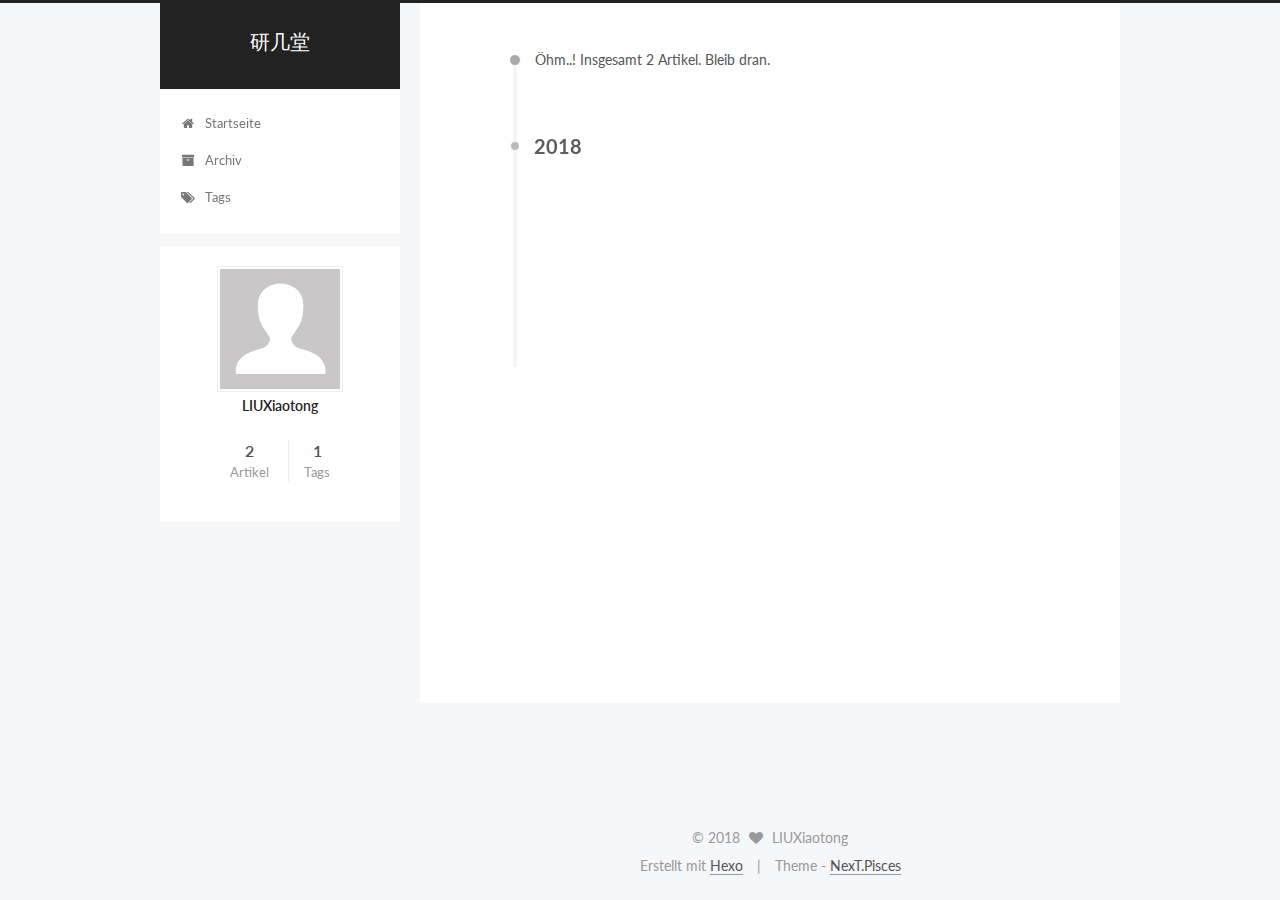
==== commit e27f8366: "Site updated: 2018-03-25 18:19:16" ====
--- a/archives/index.html
+++ b/archives/index.html
@@ -5,9 +5,9 @@
   
 
 
-<html class="theme-next mist use-motion" lang="">
+<html class="theme-next pisces use-motion" lang="">
 <head>
-  <meta charset="UTF-8"/>
+  <!-- hexo-inject:begin --><!-- hexo-inject:end --><meta charset="UTF-8"/>
 <meta http-equiv="X-UA-Compatible" content="IE=edge" />
 <meta name="viewport" content="width=device-width, initial-scale=1, maximum-scale=1"/>
 <meta name="theme-color" content="#222">
@@ -107,7 +107,7 @@
   var NexT = window.NexT || {};
   var CONFIG = {
     root: '/',
-    scheme: 'Mist',
+    scheme: 'Pisces',
     sidebar: {"position":"left","display":"post","offset":12,"offset_float":12,"b2t":false,"scrollpercent":false,"onmobile":false},
     fancybox: true,
     tabs: true,
@@ -134,7 +134,7 @@
 
 
 
-  <title>Archive | 研几堂</title>
+  <title>Archiv | 研几堂</title><!-- hexo-inject:begin --><!-- hexo-inject:end -->
   
 
 
@@ -159,7 +159,7 @@
     
   
 
-  <div class="container sidebar-position-left  page-archive  ">
+  <!-- hexo-inject:begin --><!-- hexo-inject:end --><div class="container sidebar-position-left  page-archive  ">
     <div class="headband"></div>
 
     <header id="header" class="header" itemscope itemtype="http://schema.org/WPHeader">
@@ -200,7 +200,7 @@
             
               <i class="menu-item-icon fa fa-fw fa-home"></i> <br />
             
-            Home
+            Startseite
           </a>
         </li>
       
@@ -210,7 +210,7 @@
             
               <i class="menu-item-icon fa fa-fw fa-archive"></i> <br />
             
-            Archives
+            Archiv
           </a>
         </li>
       
@@ -256,7 +256,7 @@
         
           
         
-        Um..! 1 post. Keep on posting.
+        Öhm..! Insgesamt 2 Artikel. Bleib dran.
       </span>
 
       
@@ -270,6 +270,43 @@
           <div class="collection-title">
             <h2 class="archive-year motion-element" id="archive-year-2018">2018</h2>
           </div>
+        
+        
+
+        
+
+  <article class="post post-type-normal" itemscope itemtype="http://schema.org/Article">
+    <header class="post-header">
+
+      <h2 class="post-title">
+        
+            <a class="post-title-link" href="/2018/03/25/Mac-hexo-github搭建个人blog/" itemprop="url">
+              
+                <span itemprop="name">Mac+hexo+github搭建个人blog</span>
+              
+            </a>
+        
+      </h2>
+
+      <div class="post-meta">
+        <time class="post-time" itemprop="dateCreated"
+              datetime="2018-03-25T18:10:22+08:00"
+              content="2018-03-25" >
+          03-25
+        </time>
+      </div>
+
+    </header>
+  </article>
+
+
+
+      
+
+        
+        
+        
+
         
         
 
@@ -343,8 +380,8 @@
         <div class="site-author motion-element" itemprop="author" itemscope itemtype="http://schema.org/Person">
           <img class="site-author-image" itemprop="image"
                src="/images/avatar.gif"
-               alt="John Doe" />
-          <p class="site-author-name" itemprop="name">John Doe</p>
+               alt="LIUXiaotong" />
+          <p class="site-author-name" itemprop="name">LIUXiaotong</p>
            
               <p class="site-description motion-element" itemprop="description"></p>
           
@@ -354,14 +391,23 @@
           
             <div class="site-state-item site-state-posts">
               <a href="/archives/">
-                <span class="site-state-item-count">1</span>
-                <span class="site-state-item-name">posts</span>
+                <span class="site-state-item-count">2</span>
+                <span class="site-state-item-name">Artikel</span>
               </a>
             </div>
           
 
           
 
+          
+            
+            
+            <div class="site-state-item site-state-tags">
+              
+                <span class="site-state-item-count">1</span>
+                <span class="site-state-item-name">Tags</span>
+              
+            </div>
           
 
         </nav>
@@ -404,18 +450,18 @@
   <span class="with-love">
     <i class="fa fa-heart"></i>
   </span>
-  <span class="author" itemprop="copyrightHolder">John Doe</span>
+  <span class="author" itemprop="copyrightHolder">LIUXiaotong</span>
 </div>
 
 
 <div class="powered-by">
-  Powered by <a class="theme-link" href="https://hexo.io">Hexo</a>
+  Erstellt mit  <a class="theme-link" href="https://hexo.io">Hexo</a>
 </div>
 
 <div class="theme-info">
   Theme -
   <a class="theme-link" href="https://github.com/iissnan/hexo-theme-next">
-    NexT.Mist
+    NexT.Pisces
   </a>
 </div>
 
@@ -495,6 +541,13 @@
   
   
 
+
+  <script type="text/javascript" src="/js/src/affix.js?v=5.1.2"></script>
+
+  <script type="text/javascript" src="/js/src/schemes/pisces.js?v=5.1.2"></script>
+
+
+
   
   
     <script type="text/javascript" id="motion.page.archive">
@@ -506,7 +559,7 @@
   
 
 
-  <script type="text/javascript" src="/js/src/bootstrap.js?v=5.1.2"></script>
+  <script type="text/javascript" src="/js/src/bootstrap.js?v=5.1.2"></script><!-- hexo-inject:begin --><!-- hexo-inject:end -->
 
 
 
--- a/css/main.css
+++ b/css/main.css
@@ -189,7 +189,7 @@
   font-size: 14px;
   line-height: 2;
   color: #555;
-  background: #fff;
+  background: #f5f7f9;
 }
 @media (max-width: 767px) {
   body {
@@ -226,51 +226,51 @@
   margin: 20px 0 15px;
 }
 h1 {
-  font-size: 24px;
+  font-size: 22px;
 }
 @media (max-width: 767px) {
   h1 {
-    font-size: 20px;
+    font-size: 18px;
   }
 }
 h2 {
-  font-size: 22px;
+  font-size: 20px;
 }
 @media (max-width: 767px) {
   h2 {
-    font-size: 18px;
+    font-size: 16px;
   }
 }
 h3 {
-  font-size: 20px;
+  font-size: 18px;
 }
 @media (max-width: 767px) {
   h3 {
-    font-size: 16px;
+    font-size: 14px;
   }
 }
 h4 {
-  font-size: 18px;
+  font-size: 16px;
 }
 @media (max-width: 767px) {
   h4 {
-    font-size: 14px;
+    font-size: 12px;
   }
 }
 h5 {
-  font-size: 16px;
+  font-size: 14px;
 }
 @media (max-width: 767px) {
   h5 {
-    font-size: 12px;
+    font-size: 10px;
   }
 }
 h6 {
-  font-size: 14px;
+  font-size: 12px;
 }
 @media (max-width: 767px) {
   h6 {
-    font-size: 10px;
+    font-size: 8px;
   }
 }
 p {
@@ -639,8 +639,8 @@
 @media (min-width: 992px) {
   .full-image.full-image.full-image {
     max-width: none;
-    width: 110%;
-    margin: 25px -5%;
+    width: 118%;
+    margin: 0 -9%;
   }
 }
 .blockquote-center,
@@ -928,7 +928,7 @@
   font-size: 14px;
   color: #fff;
   background: #222;
-  border: 2px solid #222;
+  border: 2px solid #555;
   text-decoration: none;
   border-radius: 0;
   transition-property: background-color;
@@ -939,8 +939,8 @@
 .btn:hover,
 .post-button .btn:hover {
   border-color: #222;
-  color: #222;
-  background: #fff;
+  color: #fff;
+  background: #222;
 }
 .btn-bar {
   display: block;
@@ -1045,7 +1045,7 @@
   width: 24px;
   background: #222;
   font-size: 12px;
-  opacity: 1;
+  opacity: 0.6;
   color: #fff;
   cursor: pointer;
   text-align: center;
@@ -1066,7 +1066,7 @@
   }
 }
 .back-to-top.back-to-top-on {
-  bottom: 19px;
+  bottom: 30px;
 }
 .header {
   background: transparent;
@@ -1080,7 +1080,7 @@
 }
 .site-meta {
   margin: 0;
-  text-align: left;
+  text-align: center;
 }
 @media (max-width: 767px) {
   .site-meta {
@@ -1091,12 +1091,12 @@
   position: relative;
   display: inline-block;
   padding: 0 40px;
-  color: #222;
+  color: #fff;
   background: #222;
   border-bottom: none;
 }
 .brand:hover {
-  color: #222;
+  color: #fff;
 }
 .logo {
   display: inline-block;
@@ -1115,7 +1115,7 @@
 .site-subtitle {
   margin-top: 10px;
   font-size: 13px;
-  color: #999;
+  color: #ddd;
 }
 .use-motion .brand {
   opacity: 0;
@@ -1188,7 +1188,8 @@
   transition-timing-function: ease-in-out;
   transition-delay: 0s;
 }
-.menu .menu-item a:hover {
+.menu .menu-item a:hover,
+.menu-item-active a {
   border-bottom-color: #222;
 }
 .menu .menu-item .fa {
@@ -1316,7 +1317,7 @@
 .posts-collapse {
   position: relative;
   z-index: 1010;
-  margin-left: 0;
+  margin-left: 55px;
 }
 .posts-collapse::after {
   content: " ";
@@ -1527,8 +1528,8 @@
 .post-button .btn {
   color: #555;
   font-size: 14px;
-  background: transparent;
-  border-radius: 0;
+  background: #fff;
+  border-radius: 2px;
   line-height: 2;
   margin: 0 4px 8px 4px;
 }
@@ -1720,20 +1721,20 @@
   display: block;
   margin: 0 auto;
   padding: 2px;
-  max-width: 96px;
+  max-width: 120px;
   height: auto;
-  border: 2px solid #333;
+  border: 1px solid #eee;
 }
 .site-author-name {
-  margin: 5px 0 0;
+  margin: 0;
   text-align: center;
-  color: #f5f5f5;
-  font-weight: normal;
+  color: #222;
+  font-weight: 600;
 }
 .site-description {
-  margin-top: 5px;
+  margin-top: 0;
   text-align: center;
-  font-size: 14px;
+  font-size: 13px;
   color: #999;
 }
 .site-state {
@@ -1745,7 +1746,7 @@
 .site-state-item {
   display: inline-block;
   padding: 0 15px;
-  border-left: 1px solid #333;
+  border-left: 1px solid #eee;
 }
 .site-state-item:first-child {
   border-left: none;
@@ -1758,11 +1759,11 @@
   text-align: center;
   color: inherit;
   font-weight: 600;
-  font-size: 18px;
+  font-size: 16px;
 }
 .site-state-item-name {
   font-size: 13px;
-  color: inherit;
+  color: #999;
 }
 .feed-link {
   margin-top: 20px;
@@ -1807,7 +1808,7 @@
   width: 4px;
   height: 4px;
   border-radius: 50%;
-  background: #ffd51c;
+  background: #700b79;
 }
 .links-of-blogroll {
   font-size: 13px;
@@ -1837,7 +1838,7 @@
   color: #555;
 }
 .sidebar-nav li:hover {
-  color: #f5f5f5;
+  color: #fc6423;
 }
 .page-post-detail .sidebar-nav-toc {
   padding: 0 5px;
@@ -1846,11 +1847,11 @@
   margin-left: 10px;
 }
 .sidebar-nav .sidebar-nav-active {
-  color: #87daff;
-  border-bottom-color: #87daff;
+  color: #fc6423;
+  border-bottom-color: #fc6423;
 }
 .sidebar-nav .sidebar-nav-active:hover {
-  color: #87daff;
+  color: #fc6423;
 }
 .sidebar-panel {
   display: none;
@@ -1883,12 +1884,12 @@
   transition-timing-function: ease-in-out;
   transition-delay: 0s;
   transition-property: all;
-  color: #999;
-  border-bottom-color: #555;
+  color: #666;
+  border-bottom-color: #ccc;
 }
 .post-toc ol a:hover {
-  color: #ccc;
-  border-bottom-color: #ccc;
+  color: #000;
+  border-bottom-color: #000;
 }
 .post-toc .nav-item {
   overflow: hidden;
@@ -1909,14 +1910,14 @@
   display: block;
 }
 .post-toc .nav .active > a {
-  color: #87daff;
-  border-bottom-color: #87daff;
+  color: #fc6423;
+  border-bottom-color: #fc6423;
 }
 .post-toc .nav .active-current > a {
-  color: #87daff;
+  color: #fc6423;
 }
 .post-toc .nav .active-current > a:hover {
-  color: #87daff;
+  color: #fc6423;
 }
 .footer {
   font-size: 14px;
@@ -2328,6 +2329,16 @@
   transform: translate(-50%, -50%);
   color: #ccc;
 }
+@media (min-width: 768px) and (max-width: 991px) {
+  .busuanzi-count {
+    width: auto;
+  }
+}
+@media (max-width: 767px) {
+  .busuanzi-count {
+    width: auto;
+  }
+}
 .site-uv,
 .site-pv,
 .page-pv {
@@ -2566,324 +2577,395 @@
   }
 }
 .page-post-detail .sidebar-toggle-line {
-  background: #87daff;
+  background: #fc6423;
 }
 .page-post-detail .comments {
   overflow: hidden;
 }
-h1,
-h2,
-h3,
-h4,
-h5,
-h6 {
-  margin: 20px 0 10px;
-}
-p {
-  margin: 0 0 25px 0;
-}
-a {
-  border-bottom-color: #ccc;
-}
-hr {
-  margin: 20px 0;
-  height: 2px;
-}
-.main-inner {
-  margin-top: 80px;
-}
 .header {
-  background: #f5f5f5;
+  position: relative;
+  margin: 0 auto;
+  width: 960px;
+}
+@media (min-width: 768px) and (max-width: 991px) {
+  .header {
+    width: auto;
+  }
+}
+@media (max-width: 767px) {
+  .header {
+    width: auto;
+  }
 }
 .header-inner {
-  padding: 25px 0 20px;
-}
-.header-inner:before,
-.header-inner:after {
+  position: absolute;
+  top: 0;
+  overflow: hidden;
+  padding: 0;
+  width: 240px;
+  background: #fff;
+  box-shadow: initial;
+  border-radius: initial;
+}
+@media (min-width: 1600px) {
+  .container .header-inner {
+    width: 240px;
+  }
+}
+@media (min-width: 768px) and (max-width: 991px) {
+  .header-inner {
+    position: relative;
+    width: auto;
+    border-radius: initial;
+  }
+}
+@media (max-width: 767px) {
+  .header-inner {
+    position: relative;
+    width: auto;
+    border-radius: initial;
+  }
+}
+.main:before,
+.main:after {
   content: " ";
   display: table;
 }
-.header-inner:after {
+.main:after {
   clear: both;
 }
-@media (max-width: 767px) {
-  .header-inner {
+@media (min-width: 768px) and (max-width: 991px) {
+  .main {
+    padding-bottom: 100px;
+  }
+}
+@media (max-width: 767px) {
+  .main {
+    padding-bottom: 100px;
+  }
+}
+.container .main-inner {
+  width: 960px;
+}
+@media (min-width: 768px) and (max-width: 991px) {
+  .container .main-inner {
     width: auto;
-    margin-bottom: 50px;
-    padding: 10px;
-  }
+  }
+}
+@media (max-width: 767px) {
+  .container .main-inner {
+    width: auto;
+  }
+}
+.content-wrap {
+  float: right;
+  box-sizing: border-box;
+  padding: 40px;
+  width: 700px;
+  background: #fff;
+  min-height: 700px;
+  box-shadow: initial;
+  border-radius: initial;
+}
+@media (min-width: 768px) and (max-width: 991px) {
+  .content-wrap {
+    width: 100%;
+    padding: 20px;
+    border-radius: initial;
+  }
+}
+@media (max-width: 767px) {
+  .content-wrap {
+    width: 100%;
+    padding: 20px;
+    min-height: auto;
+    border-radius: initial;
+  }
+}
+.sidebar {
+  position: static;
+  float: left;
+  margin-top: 300px;
+  width: 240px;
+  background: #f5f7f9;
+  box-shadow: none;
+}
+@media (min-width: 768px) and (max-width: 991px) {
+  .sidebar {
+    display: none;
+  }
+}
+@media (max-width: 767px) {
+  .sidebar {
+    display: none;
+  }
+}
+.sidebar-toggle {
+  display: none;
+}
+.footer-inner {
+  width: 960px;
+  padding-left: 260px;
+}
+@media (min-width: 768px) and (max-width: 991px) {
+  .footer-inner {
+    width: auto;
+    padding-left: 0 !important;
+    padding-right: 0 !important;
+  }
+}
+@media (max-width: 767px) {
+  .footer-inner {
+    width: auto;
+    padding-left: 0 !important;
+    padding-right: 0 !important;
+  }
+}
+.sidebar-position-right .header-inner {
+  right: 0;
+}
+.sidebar-position-right .content-wrap {
+  float: left;
+}
+.sidebar-position-right .sidebar {
+  float: right;
+}
+.sidebar-position-right .footer-inner {
+  padding-left: 0;
+  padding-right: 260px;
+}
+.site-brand-wrapper {
+  position: relative;
 }
 .site-meta {
-  float: left;
-  margin-left: -20px;
-  line-height: normal;
-}
-@media (max-width: 767px) {
+  padding: 20px 0;
+  color: #fff;
+  background: #222;
+}
+@media (min-width: 768px) and (max-width: 991px) {
   .site-meta {
-    margin-left: 10px;
-  }
-}
-.site-meta .brand {
-  padding: 2px 1px;
+    box-shadow: 0 0 16px rgba(0,0,0,0.5);
+  }
+}
+@media (max-width: 767px) {
+  .site-meta {
+    box-shadow: 0 0 16px rgba(0,0,0,0.5);
+  }
+}
+.brand {
+  padding: 0;
   background: none;
 }
-@media (max-width: 767px) {
-  .site-meta .brand {
-    display: block;
-  }
-}
-.site-meta .logo {
-  display: none;
-}
-.site-meta .site-title {
-  font-size: 22px;
-  font-weight: bolder;
-}
-@media (max-width: 767px) {
-  .site-meta .site-title {
-    line-height: 34px;
-  }
-}
-.logo-line-before,
-.logo-line-after {
-  display: block;
-  overflow: hidden;
-  margin: 0 auto;
-  width: 75%;
-}
-@media (max-width: 767px) {
-  .logo-line-before,
-  .logo-line-after {
-    display: none;
-  }
-}
-.logo-line-before i,
-.logo-line-after i {
-  position: relative;
-  display: block;
-  height: 2px;
-  background: #222;
-}
-@media (max-width: 767px) {
-  .logo-line-before i,
-  .logo-line-after i {
-    height: 3px;
-  }
-}
-.use-motion .logo-line-before i {
-  left: -100%;
-}
-.use-motion .logo-line-after i {
-  right: -100%;
+.brand:hover {
+  color: #fff;
 }
 .site-subtitle {
-  display: none;
-}
-.site-nav-toggle {
-  position: static;
-  float: right;
-}
-.menu {
-  float: right;
-  margin: 8px 0 0 0;
-}
-@media (max-width: 767px) {
-  .menu {
-    margin: 20px 0 0 0;
-    padding: 0;
-  }
-}
-.menu br {
-  display: none;
-}
-.menu .menu-item {
-  margin: 0;
-}
-@media (max-width: 767px) {
-  .menu .menu-item {
-    display: block;
-  }
-}
-.menu .menu-item a {
-  padding: 0 10px;
-  background: none;
-  border: none;
-  border-radius: 2px;
-  transition-property: background;
-}
-@media (max-width: 767px) {
-  .menu .menu-item a {
-    text-align: left;
-  }
-}
-.menu .menu-item a:hover {
-  background: #e1e1e1;
-}
-.menu a::before {
-  display: none;
-}
-@media (max-width: 767px) {
-  .menu a::before {
-    display: block;
-  }
-}
-@media (max-width: 767px) {
-  .menu {
-    float: none;
-  }
+  margin: 10px 10px 0;
+  font-weight: initial;
 }
 .site-search form {
   display: none;
 }
-.posts-expand {
-  padding-top: 0;
-}
-.posts-expand .post-title,
-.posts-expand .post-meta {
+.site-nav {
+  border-top: none;
+}
+@media (min-width: 768px) and (max-width: 991px) {
+  .site-nav {
+    display: none !important;
+  }
+}
+@media (min-width: 768px) and (max-width: 991px) {
+  .site-nav-on {
+    display: block !important;
+  }
+}
+.menu .menu-item {
+  display: block;
+  margin: 0;
+}
+.menu .menu-item a {
+  position: relative;
+  box-sizing: border-box;
+  padding: 5px 20px;
   text-align: left;
-}
-@media (max-width: 767px) {
-  .posts-expand .post-title,
-  .posts-expand .post-meta {
-    text-align: center;
-  }
-}
-.posts-expand .post-eof {
+  line-height: inherit;
+  transition-property: background-color;
+  transition-duration: 0.2s;
+  transition-timing-function: ease-in-out;
+  transition-delay: 0s;
+}
+.menu .menu-item a:hover,
+.menu-item-active a {
+  background: #f9f9f9;
+  border-bottom-color: #fff;
+}
+.menu .menu-item br {
   display: none;
 }
-.posts-expand .post {
-  margin-top: 120px;
-}
-.posts-expand .post:first-child {
+.menu-item-active a:after {
+  content: " ";
+  position: absolute;
+  top: 50%;
+  margin-top: -3px;
+  right: 15px;
+  width: 6px;
+  height: 6px;
+  border-radius: 50%;
+  background-color: #bbb;
+}
+.btn-bar {
+  background-color: #fff;
+}
+.site-nav-toggle {
+  left: 20px;
+  top: 50%;
+  -webkit-transform: translateY(-50%);
+  -webkit-transform: translateY(-50%);
+  -moz-transform: translateY(-50%);
+  -ms-transform: translateY(-50%);
+  -o-transform: translateY(-50%);
+  transform: translateY(-50%);
+}
+@media (min-width: 768px) and (max-width: 991px) {
+  .site-nav-toggle {
+    display: block;
+  }
+}
+.use-motion .sidebar .motion-element {
+  opacity: 1;
+}
+.sidebar {
+  display: none;
+  right: auto;
+  bottom: auto;
+  -webkit-transform: none;
+}
+.sidebar-inner {
+  box-sizing: border-box;
+  width: 240px;
+  color: #555;
+  background: #fff;
+  box-shadow: initial;
+  border-radius: initial;
+}
+.sidebar-inner.affix {
+  position: fixed;
+  top: 12px;
+}
+.site-overview {
+  margin: 0 2px;
+  text-align: left;
+}
+.site-author:before,
+.site-author:after {
+  content: " ";
+  display: table;
+}
+.site-author:after {
+  clear: both;
+}
+.sidebar a {
+  color: #555;
+}
+.sidebar a:hover {
+  color: #222;
+}
+.links-of-author-item a:before {
+  display: none;
+}
+.links-of-author-item a {
+  border-bottom: none;
+  text-decoration: underline;
+}
+.feed-link {
+  border-top: 1px dotted #ccc;
+  border-bottom: 1px dotted #ccc;
+  text-align: center;
+}
+.feed-link a {
+  display: block;
+  color: #fc6423;
+  border: none;
+}
+.feed-link a:hover {
+  background: none;
+  color: #e34603;
+}
+.feed-link a:hover i {
+  color: #e34603;
+}
+.links-of-author:before,
+.links-of-author:after {
+  content: " ";
+  display: table;
+}
+.links-of-author:after {
+  clear: both;
+}
+.links-of-author-item {
+  margin: 5px 0 0;
+  width: 50%;
+}
+.links-of-author-item a {
+  box-sizing: border-box;
+  display: inline-block;
+  margin-right: 0;
+  margin-bottom: 0;
+  padding: 0 5px;
+  overflow: hidden;
+  white-space: nowrap;
+  text-overflow: ellipsis;
+}
+.links-of-author-item a {
+  display: block;
+  text-decoration: none;
+}
+.links-of-author-item a:hover {
+  border-radius: 4px;
+  background: #eee;
+}
+.links-of-author-item .fa {
+  margin-right: 2px;
+  font-size: 16px;
+}
+.links-of-author-item .fa-globe {
+  font-size: 15px;
+}
+.links-of-blogroll {
+  margin-top: 20px;
+  padding: 3px 0 0;
+  border-top: 1px dotted #ccc;
+}
+.links-of-blogroll-title {
   margin-top: 0;
 }
-.posts-expand .post-meta {
-  margin-top: 5px;
-  margin-bottom: 20px;
-}
-.posts-expand .post-title {
-  position: relative;
-  font-size: 26px;
-  font-weight: 400;
-}
-@media (max-width: 767px) {
-  .posts-expand .post-title {
-    font-size: 20px;
-  }
-}
-@media (min-width: 1600px) {
-  .posts-expand .post-title {
-    font-size: 26px;
-  }
-}
-.posts-expand .post-title:hover:before {
-  background: #222;
-}
-.posts-expand .post-body img {
-  margin: 0;
-}
-.posts-expand .post-tags {
-  text-align: left;
-}
-.posts-expand .post-tags a {
-  padding: 1px 5px;
-  background: #f5f5f5;
-  border-bottom: none;
-}
-.posts-expand .post-tags a:hover {
-  background: #ccc;
-}
-.posts-expand .post-nav {
-  margin-top: 40px;
-}
-.post-button {
-  margin-top: 20px;
-  text-align: left;
-}
-.post-button a {
-  margin: 0 8px 8px 0 !important;
+.links-of-blogroll-item {
   padding: 0;
-  font-size: 14px;
-  color: #666;
-  background: none;
-  border: none;
-  border-bottom: 2px solid #666;
-  transition-property: border;
-}
-@media (max-width: 767px) {
-  .post-button a {
-    font-size: 12px;
-  }
-}
-@media (min-width: 1600px) {
-  .post-button a {
-    font-size: 16px;
-  }
-}
-.post-button a:hover {
-  border-bottom-color: #222;
+}
+.links-of-blogroll-inline:before,
+.links-of-blogroll-inline:after {
+  content: " ";
+  display: table;
+}
+.links-of-blogroll-inline:after {
+  clear: both;
 }
 .links-of-blogroll-inline .links-of-blogroll-item {
-  display: inline-block;
-}
-.btn {
-  padding: 0 10px;
-  border-width: 2px;
-  border-radius: 0;
-}
-.headband {
-  display: none;
-}
-.site-search {
-  position: relative;
-  float: right;
-  margin-top: 5px;
-  padding-top: 3px;
-}
-@media (max-width: 767px) {
-  .site-search {
-    float: none;
-    padding: 0 10px;
-  }
-}
-@media (max-width: 767px) {
-  .container .main-inner {
-    width: auto;
-  }
-}
-.page-post-detail .post-title,
-.page-post-detail .post-meta {
-  text-align: center;
-}
-.page-post-detail .post-title:before {
-  display: none;
-}
-.page-post-detail .post-meta {
-  margin-bottom: 60px;
-}
-.pagination {
-  margin: 120px 0 0;
-  text-align: left;
-}
-@media (max-width: 767px) {
-  .pagination {
-    margin: 80px 10px 0;
-    text-align: center;
-  }
-}
-.footer {
-  margin-top: 80px;
-  padding: 10px 0;
-  background: #f5f5f5;
-  color: #666;
-}
-.footer-inner {
-  margin: 0 auto;
-  text-align: left;
-}
-@media (max-width: 767px) {
-  .footer-inner {
-    width: auto;
-    text-align: center;
-  }
-}
+  margin: 5px 0 0;
+  width: 50%;
+}
+.links-of-blogroll-inline .links-of-blogroll-item a {
+  box-sizing: border-box;
+  display: inline-block;
+  margin-right: 0;
+  margin-bottom: 0;
+  padding: 0 5px;
+  overflow: hidden;
+  white-space: nowrap;
+  text-overflow: ellipsis;
+}
+@media (max-width: 767px) {
+  .post-body {
+    text-align: justify;
+  }
+}
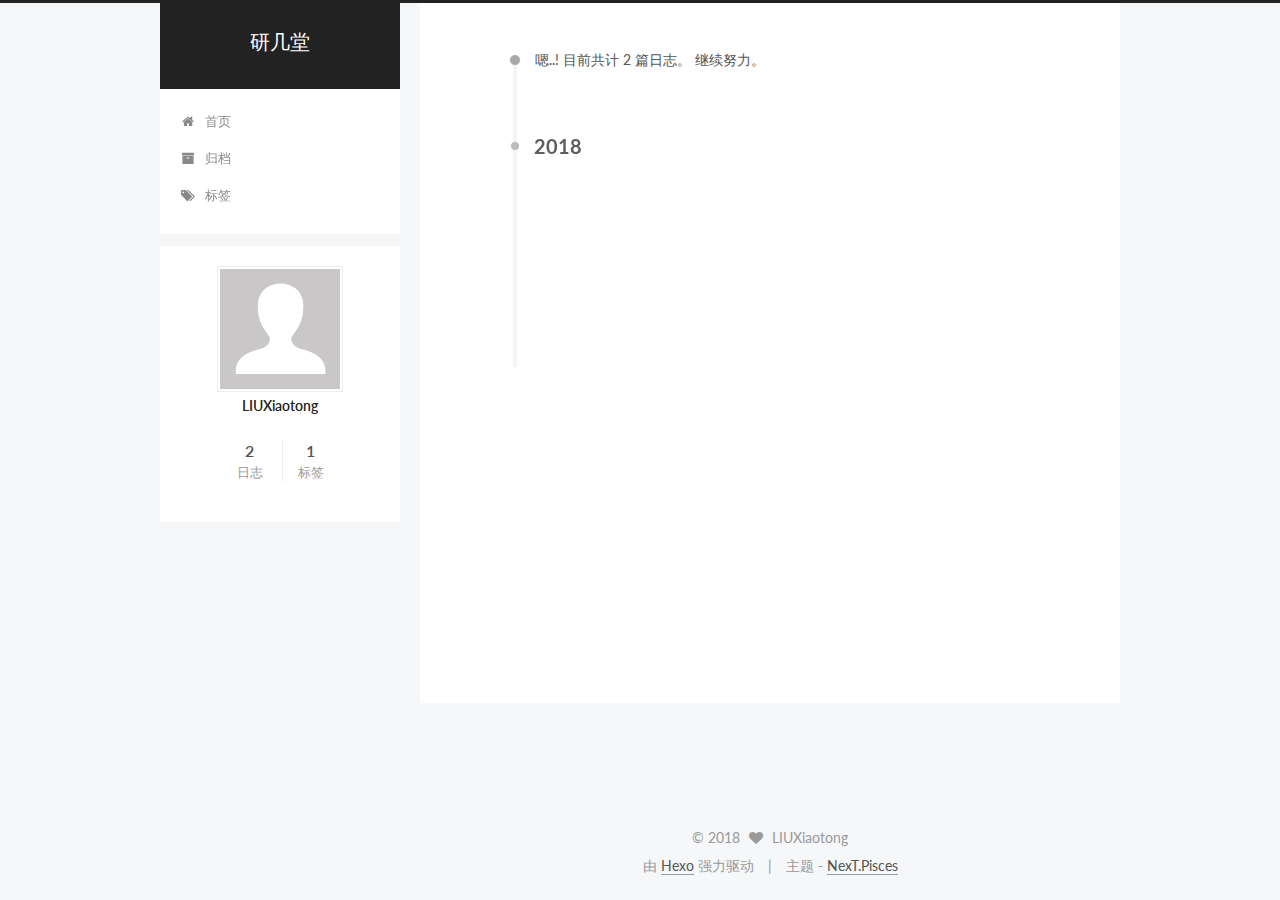
==== commit 12bb4b64: "Site updated: 2018-03-25 18:32:48" ====
--- a/archives/index.html
+++ b/archives/index.html
@@ -5,7 +5,7 @@
   
 
 
-<html class="theme-next pisces use-motion" lang="">
+<html class="theme-next pisces use-motion" lang="zh-Hans">
 <head>
   <!-- hexo-inject:begin --><!-- hexo-inject:end --><meta charset="UTF-8"/>
 <meta http-equiv="X-UA-Compatible" content="IE=edge" />
@@ -98,6 +98,7 @@
 <meta property="og:title" content="研几堂">
 <meta property="og:url" content="http://yoursite.com/archives/index.html">
 <meta property="og:site_name" content="研几堂">
+<meta property="og:locale" content="zh-Hans">
 <meta name="twitter:card" content="summary">
 <meta name="twitter:title" content="研几堂">
 
@@ -114,7 +115,7 @@
     motion: true,
     duoshuo: {
       userId: '0',
-      author: 'Author'
+      author: '博主'
     },
     algolia: {
       applicationID: '',
@@ -134,7 +135,7 @@
 
 
 
-  <title>Archiv | 研几堂</title><!-- hexo-inject:begin --><!-- hexo-inject:end -->
+  <title>归档 | 研几堂</title><!-- hexo-inject:begin --><!-- hexo-inject:end -->
   
 
 
@@ -152,7 +153,7 @@
 
 </head>
 
-<body itemscope itemtype="http://schema.org/WebPage" lang="">
+<body itemscope itemtype="http://schema.org/WebPage" lang="zh-Hans">
 
   
   
@@ -200,7 +201,7 @@
             
               <i class="menu-item-icon fa fa-fw fa-home"></i> <br />
             
-            Startseite
+            首页
           </a>
         </li>
       
@@ -210,7 +211,7 @@
             
               <i class="menu-item-icon fa fa-fw fa-archive"></i> <br />
             
-            Archiv
+            归档
           </a>
         </li>
       
@@ -220,7 +221,7 @@
             
               <i class="menu-item-icon fa fa-fw fa-tags"></i> <br />
             
-            Tags
+            标签
           </a>
         </li>
       
@@ -256,7 +257,7 @@
         
           
         
-        Öhm..! Insgesamt 2 Artikel. Bleib dran.
+        嗯..! 目前共计 2 篇日志。 继续努力。
       </span>
 
       
@@ -392,7 +393,7 @@
             <div class="site-state-item site-state-posts">
               <a href="/archives/">
                 <span class="site-state-item-count">2</span>
-                <span class="site-state-item-name">Artikel</span>
+                <span class="site-state-item-name">日志</span>
               </a>
             </div>
           
@@ -405,7 +406,7 @@
             <div class="site-state-item site-state-tags">
               
                 <span class="site-state-item-count">1</span>
-                <span class="site-state-item-name">Tags</span>
+                <span class="site-state-item-name">标签</span>
               
             </div>
           
@@ -455,11 +456,11 @@
 
 
 <div class="powered-by">
-  Erstellt mit  <a class="theme-link" href="https://hexo.io">Hexo</a>
+  由 <a class="theme-link" href="https://hexo.io">Hexo</a> 强力驱动
 </div>
 
 <div class="theme-info">
-  Theme -
+  主题 -
   <a class="theme-link" href="https://github.com/iissnan/hexo-theme-next">
     NexT.Pisces
   </a>
--- a/css/main.css
+++ b/css/main.css
@@ -1808,7 +1808,7 @@
   width: 4px;
   height: 4px;
   border-radius: 50%;
-  background: #700b79;
+  background: #ff8fde;
 }
 .links-of-blogroll {
   font-size: 13px;
